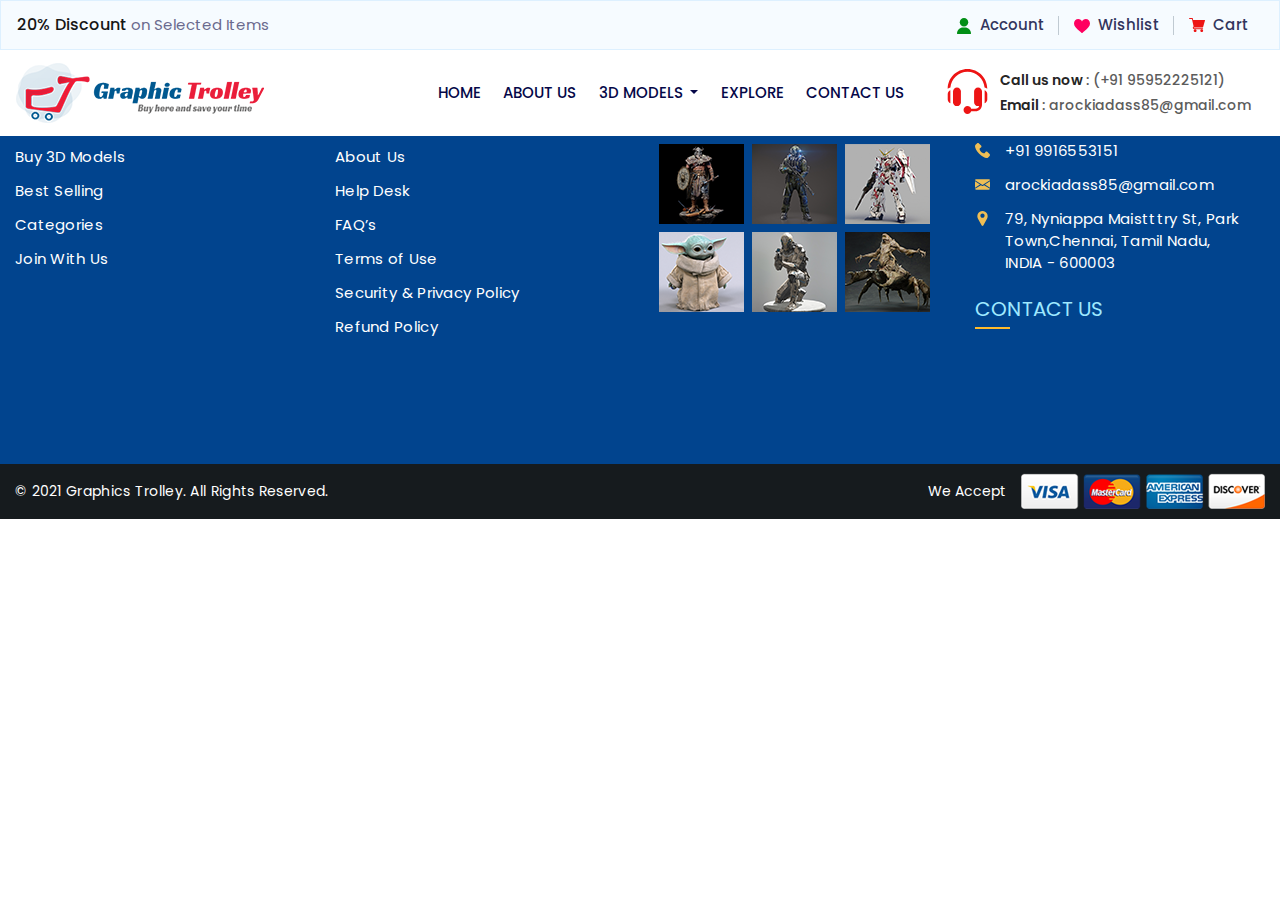
==== AboutUs.html @ aba4298b "first commit" ====
<!DOCTYPE html>
<html>

<head>
    <meta name="viewport" content="width=device-width, initial-scale=1">
    <title>Graphic Trolley</title>

    <meta name="msapplication-TileColor" content="#ffffff">
    <meta name="msapplication-TileImage" content="/ms-icon-144x144.png">
    <meta name="theme-color" content="#ffffff">
    <meta name="viewport" content="width=device-width, initial-scale=1.0">
    <link
        href="https://fonts.googleapis.com/css2?family=Poppins:ital,wght@0,100;0,200;0,300;0,400;0,500;0,600;0,700;0,800;0,900;1,100;1,200;1,300;1,400;1,500;1,600;1,700;1,800;1,900&display=swap"
        rel="stylesheet">
    <link href="https://fonts.googleapis.com/css2?family=Quicksand:wght@300;400;500;600;700&display=swap"
        rel="stylesheet">
    <link rel="stylesheet" type="text/css" href="css/bootstrap.css">
    <link rel="stylesheet" type="text/css" href="css/bootstrap-grid.css">
    <link rel="stylesheet" type="text/css" href="css/bootstrap-reboot.css">
    <link rel="stylesheet" type="text/css" href="css/all.css">
    <link rel="stylesheet" type="text/css" href="css/slick.css">
    <link rel="stylesheet" type="text/css" href="css/slick-theme.css">
    <link rel="stylesheet" type="text/css" href="css/nivo-slider.css">
    <link rel="stylesheet" type="text/css" href="css/style.css">

</head>

<body>

    <header class="MainHeader">
        <nav class="navbar navbar-expand-lg TopBar fixed-top navWrapper">
            <a class="navbar-brand" href="javascript:void(0)"><span>20% Discount</span> on Selected Items</a>
            <button class="navbar-toggler" type="button" data-toggle="collapse" data-target="#Topnavbar"
                aria-controls="Topnavbar" aria-expanded="false" aria-label="Toggle navigation">
                <span class="navbar-toggler-icon"></span>
            </button>

            <div class="collapse navbar-collapse" id="Topnavbar">
                <ul class="nav navbar-nav ml-auto">
                    <li class="nav-item active">
                        <a class="nav-link" href="Account.html"><i><img src="Images/User.svg"></i>Account</a>
                    </li>
                    <li class="nav-item">
                        <a class="nav-link" href="javascript:void(0)"><i><img src="Images/Wishlist.svg"></i>Wishlist</a>
                    </li>
                    <li class="nav-item">
                        <a class="nav-link" href="javascript:void(0)"><i><img src="Images/Cart.svg"></i>Cart</a>
                    </li>
                </ul>
            </div>
        </nav>

        <nav class="navbar navbar-expand-lg SecondaryNavbar fixed-top navWrapper">
            <a class="navbar-brand" href="Index.html"><img src="Images/GT_WebPage.png"></a>
            <button class="navbar-toggler" type="button" data-toggle="collapse" data-target="#navbarSupportedContent"
                aria-controls="navbarSupportedContent" aria-expanded="false" aria-label="Toggle navigation">
                <span class="navbar-toggler-icon"></span>
            </button>

            <div class="collapse navbar-collapse" id="navbarSupportedContent">
                <ul class="navbar-nav ml-auto Menu">
                    <li class="nav-item active">
                        <a class="nav-link" href="javascript:void(0)">Home <span class="sr-only">(current)</span></a>
                    </li>
                    <li class="nav-item">
                        <a class="nav-link" href="javascript:void(0)">About us</a>
                    </li>
                    <li class="nav-item dropdown">
                        <a class="nav-link dropdown-toggle" href="javascript:void(0)" id="navbarDropdown" role="button"
                            data-toggle="dropdown" aria-haspopup="true" aria-expanded="false">
                            3D Models
                        </a>
                        <div class="dropdown-menu" aria-labelledby="navbarDropdown">
                            <a class="dropdown-item" href="javascript:void(0)">Action</a>
                            <a class="dropdown-item" href="javascript:void(0)">Another action</a>
                            <div class="dropdown-divider"></div>
                            <a class="dropdown-item" href="javascript:void(0)">Something else here</a>
                        </div>
                    </li>
                    <li class="nav-item">
                        <a class="nav-link" href="javascript:void(0)">Explore</a>
                    </li>
                    <li class="nav-item">
                        <a class="nav-link" href="javascript:void(0)">Contact us</a>
                    </li>
                </ul>
                <div class="Information">
                    <div class="Info">
                        <a class="nav-link" href="javascript:void(0)">Call us now <span>: (+91 95952225121)</span></a>
                    </div>
                    <div class="Info">
                        <a class="nav-link" href="javascript:void(0)">Email <span>: arockiadass85@gmail.com</span></a>
                    </div>
                </div>
                <div class="ScrollCart">
                    <a href="javascript:void(0)">
                        <img src="Images/shopping-cart.svg" />
                        <span>0</span>
                    </a>
                </div>
            </div>
        </nav>
    </header>

    <footer>
        <div class="Footer_Row1">
            <div class="container">
                <div class="row">
                    <div class="col-md-3">
                        <div class="FooterMenu">
                            <h5>Store</h5>
                            <ul>
                                <li><a href="#">Buy 3D Models</a></li>
                                <li><a href="#">Best Selling</a></li>
                                <li><a href="#">Categories</a></li>
                                <li><a href="#">Join With Us</a></li>
                            </ul>
                        </div>
                    </div>
                    <div class="col-md-3">
                        <div class="FooterMenu">
                            <h5>Quick Links</h5>
                            <ul>
                                <li><a href="#">About Us</a></li>
                                <li><a href="#">Help Desk</a></li>
                                <li><a href="#">FAQ’s</a></li>
                                <li><a href="#">Terms of Use</a></li>
                                <li><a href="#">Security & Privacy Policy</a></li>
                                <li><a href="#">Refund Policy</a></li>
                            </ul>
                        </div>
                    </div>
                    <div class="col-md-3">                   
                        <div class="FooterMenu" >
                            <h5>Recent Work</h5>
                            <ul class="RecentWork">
                                <li><a href="#"><img src="Images/Img_1.png" /></a></li>
                                <li><a href="#"><img src="Images/Img_2.png" /></a></li>
                                <li><a href="#"><img src="Images/Img_3.png" /></a></li>
                            </ul>
                            <ul class="RecentWork">
                                <li><a href="#"><img src="Images/Img_4.png" /></a></li>
                                <li><a href="#"><img src="Images/Img_5.png" /></a></li>
                                <li><a href="#"><img src="Images/Img_6.png" /></a></li>
                            </ul>
                        </div>
                    </div>
                    <div class="col-md-3">
                        <div class="FooterMenu">
                            <h5>Follow Us</h5>
                            <ul class="Contact">
                                <li><a href="#">+91 9916553151</a></li>
                                <li><a href="#">arockiadass85@gmail.com</a></li>
                                <li><a href="#">79, Nyniappa Maistttry St, Park <br/> Town,Chennai, Tamil Nadu, <br/> INDIA - 600003</a></li>
                            </ul>
                        </div>
                        <div class="FooterMenu" style="margin-top: 25px;">
                            <h5>Contact Us</h5>
                            <ul class="SocialMedia">
                                <li><a href="#"><i class="fab fa-facebook"></i></a></li>
                                <li><a href="#"><i class="fab fa-twitter"></i></a></li>
                                <li><a href="#"><i class="fab fa-instagram"></i></a></li>
                                <li><a href="#"><i class="fab fa-youtube"></i></a></li>
                            </ul>
                        </div>                    
                    </div>
                </div>
            </div>
        </div> 
        <div class="Footer_Row2">
            <div class="container">
                <div class="row">
                    <div class="col-md-6">
                        <a href="#">&#169; 2021 Graphics Trolley. All Rights Reserved.</a>
                    </div>
                    <div class="col-md-6 text-right">                        
                        <a href="#" class="cards"><img src="Images/Cards.png" /></a>
                        <span>We Accept</span>
                    </div>
                </div>
            </div>
        </div>       
    </footer>

    <script type="text/javascript" src="js/jquery.min.js"></script>
    <script type="text/javascript" src="js/bootstrap.min.js"></script>
    <script type="text/javascript" src="js/bootstrap.bundle.min.js"></script>
    <!-- <script type="text/javascript" src="js/jquery.nivo.slider.js"></script> -->
    <script type="text/javascript" src="js/all.js"></script>
    <script type="text/javascript" src="js/custom.js"></script>
    <script type="text/javascript" src="js/slick.js"></script>

    <script>
        $(document).on('ready', function () {
            $(".multiple-items").slick({
                dots: false,
                arrows: true,
                infinite: true,
                centerMode: true,
                slidesToShow: 6,
                variableWidth: false,
                slidesToScroll: 0,
                // autoplay: true,
                // autoplaySpeed: 2000,
                responsive: [
                    {
                        breakpoint: 1024,
                        settings: {
                            slidesToShow: 3,
                            slidesToScroll: 3,
                            infinite: true,
                            dots: true
                        }
                    },
                    {
                        breakpoint: 600,
                        settings: {
                            slidesToShow: 2,
                            slidesToScroll: 2
                        }
                    },
                    {
                        breakpoint: 480,
                        settings: {
                            slidesToShow: 1,
                            slidesToScroll: 1
                        }
                    }
                ]
            });

            $(".Product_Items").slick({
                dots: false,
                arrows: true,
                infinite: true,
                centerMode: true,
                slidesToShow: 4,
                variableWidth: false,
                slidesToScroll: 0,
                autoplay: true,
                autoplaySpeed: 2000,
                responsive: [
                    {
                        breakpoint: 1024,
                        settings: {
                            slidesToShow: 3,
                            slidesToScroll: 3,
                            infinite: true,
                            dots: true
                        }
                    },
                    {
                        breakpoint: 600,
                        settings: {
                            slidesToShow: 2,
                            slidesToScroll: 2
                        }
                    },
                    {
                        breakpoint: 480,
                        settings: {
                            slidesToShow: 1,
                            slidesToScroll: 1
                        }
                    }
                ]
            });

        });
    </script>
</body>

</html>
---- css/nivo-slider.css ----
.nivoSlider{position:relative;width:100%;height:auto;overflow:hidden;}
.nivoSlider img{position:absolute;top:0px;left:0px;max-width:none;}
.nivo-main-image{display:block !important;position:relative !important;width:100% !important;}
.nivoSlider a.nivo-imageLink{position:absolute;top:0px;left:0px;width:100%;height:100%;border:0;padding:0;margin:0;z-index:6;display:none;background:white;filter:alpha(opacity=0);opacity:0;}
.nivo-slice{display:block;position:absolute;z-index:5;height:100%;top:0;}
.nivo-box{display:block;position:absolute;z-index:5;overflow:hidden;}
.nivo-box img{display:block;}
.nivo-caption{position:absolute;top:0;left:0px;bottom:0px;color:#fff;width:100%;z-index:8;padding:0px 0px;overflow:hidden;display:none;-moz-opacity:0.8;filter:alpha(opacity=8);-webkit-box-sizing:border-box;-moz-box-sizing:border-box;box-sizing:border-box;}
.nivo-caption p{padding:5px;margin:0;}
.nivo-caption a{display:inline !important;}
.nivo-html-caption{display:none;}
.nivo-directionNav a{position:absolute;top:48%;z-index:9;cursor:pointer;}
.nivo-prevNav{left:0px;}
.nivo-nextNav{right:0px;}
.nivo-controlNav{}
.nivo-controlNav a{cursor:pointer;}
.nivo-controlNav a.active{font-weight:bold;}
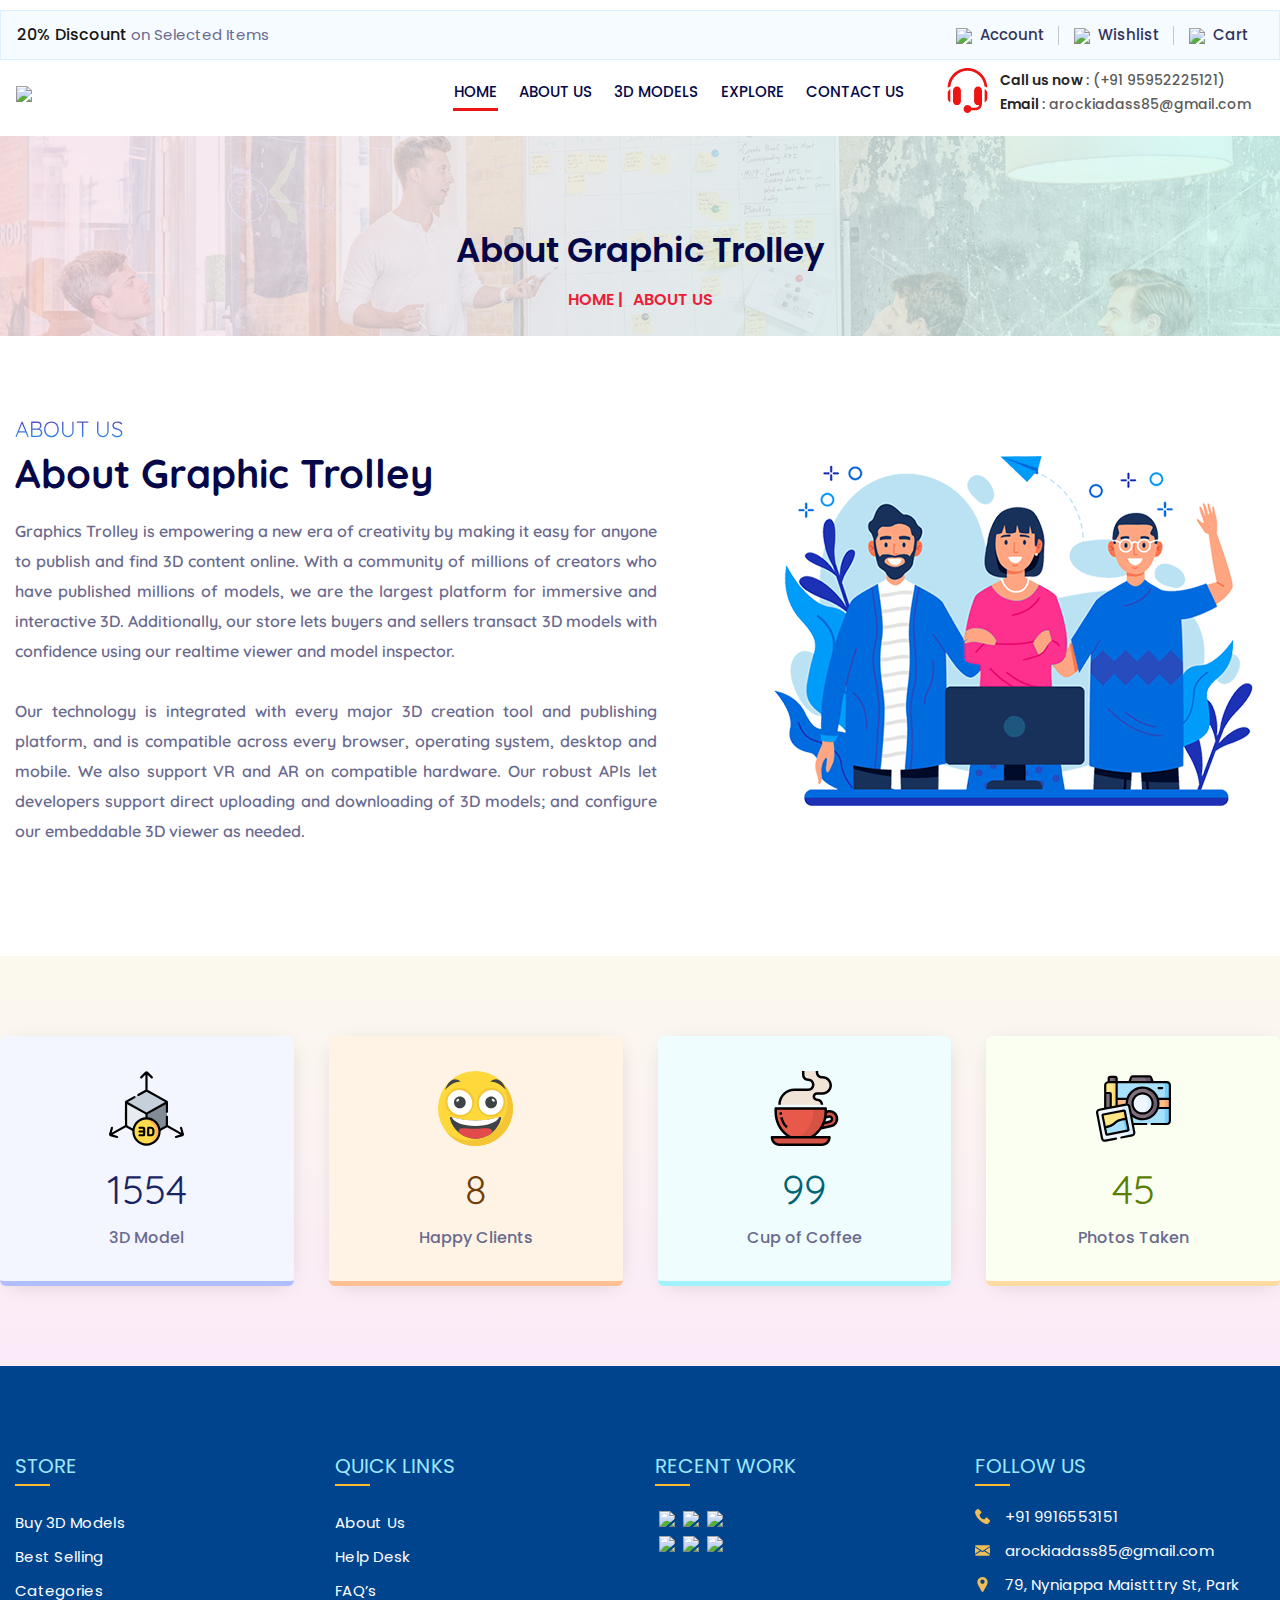
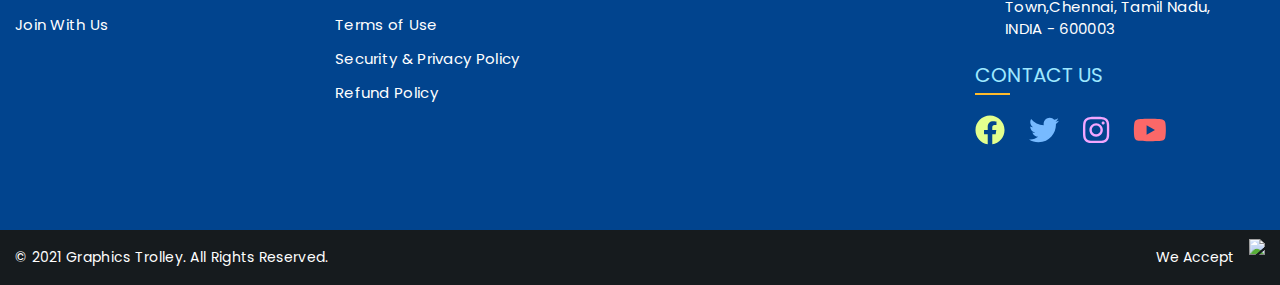
==== commit 225301e2: "Mega Menu Added" ====
--- a/AboutUs.html
+++ b/AboutUs.html
@@ -65,18 +65,47 @@
                     <li class="nav-item">
                         <a class="nav-link" href="javascript:void(0)">About us</a>
                     </li>
-                    <li class="nav-item dropdown">
-                        <a class="nav-link dropdown-toggle" href="javascript:void(0)" id="navbarDropdown" role="button"
-                            data-toggle="dropdown" aria-haspopup="true" aria-expanded="false">
-                            3D Models
-                        </a>
-                        <div class="dropdown-menu" aria-labelledby="navbarDropdown">
-                            <a class="dropdown-item" href="javascript:void(0)">Action</a>
-                            <a class="dropdown-item" href="javascript:void(0)">Another action</a>
-                            <div class="dropdown-divider"></div>
-                            <a class="dropdown-item" href="javascript:void(0)">Something else here</a>
-                        </div>
-                    </li>
+
+                    <li class="nav-item dropdown mega-dropdown">
+                        <a href="#" class="dropdown-toggle" data-toggle="dropdown">3D Models</a>
+                        <div class="dropdown-menu mega-dropdown-menu">
+                            <ul class="dropdown-menu-flex">
+                                <li>
+                                    <ul>
+                                        <li><a href="#"><i class="fas fa-print"></i>3D Print Models</a></li>
+                                        <li><a href="#"><i class="fas fa-cubes"></i>Freelance 3D Projects</a></li>
+                                        <li><a href="#"><i class="fas fa-cube"></i>Free 3D Models</a></li>
+                                        <li><a href="#"><i class="fas fa-percent"></i>Discounts</a></li>
+                                    </ul>
+                                </li>
+                                <li>
+                                    <ul>
+                                        <li><a href="#"><i class="fas fa-plane"></i> Aircarft</a></li>
+                                        <li><a href="#"><i class="fas fa-cat"></i> Animals</a></li>
+                                        <li><a href="#"><i class="fas fa-hotel"></i> Architectural</a></li>
+                                        <li><a href="#"><i class="fas fa-house-damage"></i> Exterior</a></li>
+                                        <li><a href="#"><i class="fas fa-stopwatch"></i> Interior</a></li>
+                                    </ul>
+                                </li>
+                                <li>
+                                    <ul>
+                                        <li><a href="#"><i class="fas fa-car"></i> Car</a></li>
+                                        <li><a href="#"><i class="fas fa-female"></i> Character</a></li>
+                                        <li><a href="#"><i class="fas fa-couch"></i> Furniture</a></li>
+                                        <li><a href="#"><i class="fas fa-bath"></i> Household</a></li>
+                                        <li><a href="#"><i class="fas fa-industry"></i> Industrial</a></li>
+                                    </ul>
+                                </li>
+                                <li>
+                                    <ul>
+                                        <li><a href="#"><i class="fas fa-leaf"></i> Plant</a></li>
+                                        <li><a href="#"><i class="fas fa-bicycle"></i> Vehicle</a></li>
+                                    </ul>
+                                </li>
+                            </ul>
+                        </div>
+                    </li>
+
                     <li class="nav-item">
                         <a class="nav-link" href="javascript:void(0)">Explore</a>
                     </li>
@@ -100,7 +129,90 @@
                 </div>
             </div>
         </nav>
+
     </header>
+
+    <main>
+        <section>
+            <div id="slider-panel-inner" class="fixed_margin slider-panel-inner">
+                <div class="slider-wrapper theme-default">
+                    <div id="slider2" class="nivoSlider">
+                        <img class="nivo-main-image" src="images/AboutBanner.jpg" style="display: inline;">
+                        <div class="nivo-caption" style="display: block;">
+                            <h5>About Graphic Trolley</h5>
+                            <ul class="breadcrumb">
+                                <li><a href="#">Home |</a></li>
+                                <li><a href="#">About us</a></li>
+                            </ul>
+                        </div>
+                    </div>
+                </div>
+            </div>
+        </section>
+        <section style="padding:80px 0" class="AboutUs">
+            <div class="container">
+                <div class="row">
+                    <div class="col-md-7">
+                        <h6>ABOUT US</h6>
+                        <h2>About Graphic Trolley</h2>
+                        <p>Graphics Trolley is empowering a new era of creativity by making it easy for anyone to
+                            publish
+                            and
+                            find 3D content online. With a community of millions of creators who have published millions
+                            of
+                            models, we are the largest platform for immersive and interactive 3D. Additionally, our
+                            store
+                            lets
+                            buyers and sellers transact 3D models with confidence using our realtime viewer and model
+                            inspector.
+                        </p>
+                        <p>Our technology is integrated with every major 3D creation tool and publishing platform, and
+                            is
+                            compatible across every browser, operating system, desktop and mobile. We also support VR
+                            and AR
+                            on
+                            compatible hardware. Our robust APIs let developers support direct uploading and downloading
+                            of
+                            3D
+                            models; and configure our embeddable 3D viewer as needed.</p>
+                    </div>
+                    <div class="col-md-5">
+                        <div class="AboutImg">
+                            <img src="images/AboutUs.png" />
+                        </div>
+                    </div>
+                </div>
+            </div>
+        </section>
+        <section style="padding:80px 0" class="Count">
+            <div class="container">
+                <div class="row">
+                    <div class="ProjectFacts">
+                        <div class="ProjectCount animated BG_1" data-number="12000">
+                            <i><img src="images/3d-Model.svg" /></i>
+                            <h2 id="number1">12000</h2>
+                            <p>3D Model</p>
+                        </div>
+                        <div class="ProjectCount animated BG_2" data-number="55">
+                            <i><img src="images/Happy_Client.svg" /></i>
+                            <h2 id="number2">55</h2>
+                            <p>Happy Clients</p>
+                        </div>
+                        <div class="ProjectCount animated BG_3" data-number="359">
+                            <i><img src="images/Coffee-Cup.svg" /></i>
+                            <h2 id="number3">359</h2>
+                            <p>Cup of Coffee</p>
+                        </div>
+                        <div class="ProjectCount animated BG_4" data-number="246">
+                            <i><img src="images/Photo_Taken.svg" /></i>
+                            <h2 id="number4">246</h2>
+                            <p>Photos Taken</p>
+                        </div>
+                    </div>
+                </div>
+            </div>
+        </section>
+    </main>
 
     <footer>
         <div class="Footer_Row1">
@@ -130,8 +242,8 @@
                             </ul>
                         </div>
                     </div>
-                    <div class="col-md-3">                   
-                        <div class="FooterMenu" >
+                    <div class="col-md-3">
+                        <div class="FooterMenu">
                             <h5>Recent Work</h5>
                             <ul class="RecentWork">
                                 <li><a href="#"><img src="Images/Img_1.png" /></a></li>
@@ -151,7 +263,8 @@
                             <ul class="Contact">
                                 <li><a href="#">+91 9916553151</a></li>
                                 <li><a href="#">arockiadass85@gmail.com</a></li>
-                                <li><a href="#">79, Nyniappa Maistttry St, Park <br/> Town,Chennai, Tamil Nadu, <br/> INDIA - 600003</a></li>
+                                <li><a href="#">79, Nyniappa Maistttry St, Park <br /> Town,Chennai, Tamil Nadu, <br />
+                                        INDIA - 600003</a></li>
                             </ul>
                         </div>
                         <div class="FooterMenu" style="margin-top: 25px;">
@@ -162,111 +275,81 @@
                                 <li><a href="#"><i class="fab fa-instagram"></i></a></li>
                                 <li><a href="#"><i class="fab fa-youtube"></i></a></li>
                             </ul>
-                        </div>                    
-                    </div>
-                </div>
-            </div>
-        </div> 
+                        </div>
+                    </div>
+                </div>
+            </div>
+        </div>
         <div class="Footer_Row2">
             <div class="container">
                 <div class="row">
                     <div class="col-md-6">
                         <a href="#">&#169; 2021 Graphics Trolley. All Rights Reserved.</a>
                     </div>
-                    <div class="col-md-6 text-right">                        
+                    <div class="col-md-6 text-right">
                         <a href="#" class="cards"><img src="Images/Cards.png" /></a>
                         <span>We Accept</span>
                     </div>
                 </div>
             </div>
-        </div>       
+        </div>
     </footer>
 
     <script type="text/javascript" src="js/jquery.min.js"></script>
     <script type="text/javascript" src="js/bootstrap.min.js"></script>
     <script type="text/javascript" src="js/bootstrap.bundle.min.js"></script>
-    <!-- <script type="text/javascript" src="js/jquery.nivo.slider.js"></script> -->
     <script type="text/javascript" src="js/all.js"></script>
+    <script type="text/javascript" src="js/slick.js"></script>
     <script type="text/javascript" src="js/custom.js"></script>
-    <script type="text/javascript" src="js/slick.js"></script>
 
     <script>
         $(document).on('ready', function () {
-            $(".multiple-items").slick({
-                dots: false,
-                arrows: true,
-                infinite: true,
-                centerMode: true,
-                slidesToShow: 6,
-                variableWidth: false,
-                slidesToScroll: 0,
-                // autoplay: true,
-                // autoplaySpeed: 2000,
-                responsive: [
-                    {
-                        breakpoint: 1024,
-                        settings: {
-                            slidesToShow: 3,
-                            slidesToScroll: 3,
-                            infinite: true,
-                            dots: true
-                        }
+
+            $.fn.jQuerySimpleCounter = function (options) {
+                var settings = $.extend({
+                    start: 0,
+                    end: 100,
+                    easing: 'swing',
+                    duration: 400,
+                    complete: ''
+                }, options);
+
+                var thisElement = $(this);
+
+                $({ count: settings.start }).animate({ count: settings.end }, {
+                    duration: settings.duration,
+                    easing: settings.easing,
+                    step: function () {
+                        var mathCount = Math.ceil(this.count);
+                        thisElement.text(mathCount);
                     },
-                    {
-                        breakpoint: 600,
-                        settings: {
-                            slidesToShow: 2,
-                            slidesToScroll: 2
-                        }
-                    },
-                    {
-                        breakpoint: 480,
-                        settings: {
-                            slidesToShow: 1,
-                            slidesToScroll: 1
-                        }
-                    }
-                ]
-            });
-
-            $(".Product_Items").slick({
-                dots: false,
-                arrows: true,
-                infinite: true,
-                centerMode: true,
-                slidesToShow: 4,
-                variableWidth: false,
-                slidesToScroll: 0,
-                autoplay: true,
-                autoplaySpeed: 2000,
-                responsive: [
-                    {
-                        breakpoint: 1024,
-                        settings: {
-                            slidesToShow: 3,
-                            slidesToScroll: 3,
-                            infinite: true,
-                            dots: true
-                        }
-                    },
-                    {
-                        breakpoint: 600,
-                        settings: {
-                            slidesToShow: 2,
-                            slidesToScroll: 2
-                        }
-                    },
-                    {
-                        breakpoint: 480,
-                        settings: {
-                            slidesToShow: 1,
-                            slidesToScroll: 1
-                        }
-                    }
-                ]
-            });
+                    complete: settings.complete
+                });
+            };
+
+            $('#number1').jQuerySimpleCounter({ end: 12000, duration: 3000 });
+            $('#number2').jQuerySimpleCounter({ end: 55, duration: 3000 });
+            $('#number3').jQuerySimpleCounter({ end: 359, duration: 2000 });
+            $('#number4').jQuerySimpleCounter({ end: 246, duration: 2500 });
 
         });
+
+
+        /* Latest compiled and minified JavaScript included as External Resource */
+        // $(document).ready(function () {
+        //     $(".dropdown").hover(
+        //         function () {
+        //             $('.dropdown-menu', this).not('.in .dropdown-menu').stop(true, true).slideDown("400");
+        //             $(this).toggleClass('open');
+        //         },
+        //         function () {
+        //             $('.dropdown-menu', this).not('.in .dropdown-menu').stop(true, true).slideUp("400");
+        //             $(this).toggleClass('open');
+        //         }
+        //     );
+        // });
+
+
     </script>
 </body>
 
--- a/css/style.css
+++ b/css/style.css
@@ -2,16 +2,15 @@
 /*FONT COLOR*/
 /*FONT COLOR*/
 body {
-  font-family: "Poppins", "Quicksand", sans-serif;
+  font-family: 'Poppins', 'Quicksand', sans-serif;
   font-size: 14px;
   font-weight: 500;
-  color: #6a6a8e;
-}
+  color: #6a6a8e; }
 
 .btn-main {
   font-size: 16px;
   font-weight: 500;
-  font-family: Poppins, sans-serif;
+  font-family: Poppins,sans-serif;
   padding: 0 35px;
   line-height: 50px;
   text-align: center;
@@ -25,230 +24,219 @@
   position: relative;
   -webkit-box-shadow: 0 10px 15px 0 rgba(233, 30, 99, 0.15);
   box-shadow: 0 10px 15px 0 rgba(233, 30, 99, 0.15);
-  overflow: hidden;
-}
-.btn-main::after {
-  content: "";
-  position: absolute;
-  background: rgba(255, 255, 255, 0.2);
-  display: block;
-  position: absolute;
-  top: -10%;
-  right: -130px;
-  width: 200px;
-  height: 200px;
-  border-radius: 50%;
-  -webkit-transition: 1.2s cubic-bezier(0.17, 0.85, 0.438, 0.99);
-  -o-transition: 1.2s cubic-bezier(0.17, 0.85, 0.438, 0.99);
-  transition: 1.2s cubic-bezier(0.17, 0.85, 0.438, 0.99);
-}
-.btn-main:hover::after {
-  top: -10%;
-  right: -80px;
-}
-.btn-main svg {
-  margin-left: 5px;
-}
+  overflow: hidden; }
+  .btn-main::after {
+    content: '';
+    position: absolute;
+    background: rgba(255, 255, 255, 0.2);
+    display: block;
+    position: absolute;
+    top: -10%;
+    right: -130px;
+    width: 200px;
+    height: 200px;
+    border-radius: 50%;
+    -webkit-transition: 1.2s cubic-bezier(0.17, 0.85, 0.438, 0.99);
+    -o-transition: 1.2s cubic-bezier(0.17, 0.85, 0.438, 0.99);
+    transition: 1.2s cubic-bezier(0.17, 0.85, 0.438, 0.99); }
+  .btn-main:hover::after {
+    top: -10%;
+    right: -80px; }
+  .btn-main svg {
+    margin-left: 5px; }
 
 .bg-btn {
   background: #ffbd84;
-  background: -moz-linear-gradient(left, #ffbd84 0, #ff1f8e 100%);
-  background: -webkit-linear-gradient(left, #ffbd84 0, #ff1f8e 100%);
   background: linear-gradient(to right, #ffbd84 0, #ff1f8e 100%);
   -webkit-box-shadow: 0 10px 15px 0 rgba(175, 0, 87, 0.2);
-  box-shadow: 0 10px 15px 0 rgba(175, 0, 87, 0.2);
-}
+  box-shadow: 0 10px 15px 0 rgba(175, 0, 87, 0.2); }
 
 .bg-btn3 {
   background: #673ab7;
-  background: -moz-linear-gradient(left, #673ab7 0, #2196f3 100%);
-  background: -webkit-linear-gradient(left, #673ab7 0, #2196f3 100%);
   background: linear-gradient(to right, #673ab7 0, #2196f3 100%);
   -webkit-box-shadow: 0 10px 15px 0 rgba(56, 0, 189, 0.2);
-  box-shadow: 0 10px 15px 0 rgba(56, 0, 189, 0.2);
-}
+  box-shadow: 0 10px 15px 0 rgba(56, 0, 189, 0.2); }
 
 .v-center {
   align-self: center;
-  align-items: center;
-}
+  align-items: center; }
 
 .cd1 {
-  background: #70e4e8;
-}
+  background: #70e4e8; }
 
 .cd2 {
-  background: #f5eb92;
-}
+  background: #f5eb92; }
 
 .cd3 {
-  background: #a3ffe2;
-}
+  background: #a3ffe2; }
 
 .cd4 {
-  background: #ffbc7a;
-}
+  background: #ffbc7a; }
 
 .cd5 {
-  background: #e3ff8e;
-}
+  background: #e3ff8e; }
 
 .cd6 {
-  background: #ffa0c6;
-}
+  background: #ffa0c6; }
 
 .cd7 {
-  background: #f3a6ff;
-}
+  background: #f3a6ff; }
 
 .cd8 {
-  background: #97ffaf;
-}
+  background: #97ffaf; }
 
 .cd9 {
-  background: #6cfffa;
-}
+  background: #6cfffa; }
 
 .cd10 {
-  background: #77baff;
-}
+  background: #77baff; }
 
 .cd11 {
-  background: #ffefd4;
-}
+  background: #ffefd4; }
 
 .cd12 {
-  background: #7affdb;
-}
+  background: #7affdb; }
 
 .TopBar {
   background-color: #f6fbff;
   height: 50px;
-  border: 1px solid #ddf0ff;
-}
-.TopBar .navbar-brand {
-  font-size: 15px;
-  color: #6a6a8e;
-  font-weight: 400;
-}
-.TopBar .navbar-brand span {
-  font-size: 16px;
-  color: #161616;
-  font-weight: 500;
-}
-.TopBar ul li:last-child a::after {
-  display: none;
-}
-.TopBar ul li a {
-  color: #32355d;
-  font-weight: 500;
-  font-size: 15px;
-  position: relative;
-  padding: 0.5rem 0.9rem !important;
-}
-.TopBar ul li a::after {
-  content: "";
-  position: absolute;
-  height: 50%;
-  width: 1px;
-  right: 0;
-  background-color: #c0cad2;
-  top: 10px;
-}
-.TopBar ul li a i img {
-  width: 16px;
-  margin-right: 8px;
-}
+  border: 1px solid #ddf0ff; }
+  .TopBar .navbar-brand {
+    font-size: 15px;
+    color: #6a6a8e;
+    font-weight: 400; }
+    .TopBar .navbar-brand span {
+      font-size: 16px;
+      color: #161616;
+      font-weight: 500; }
+  .TopBar ul li:last-child a::after {
+    display: none; }
+  .TopBar ul li a {
+    color: #32355d;
+    font-weight: 500;
+    font-size: 15px;
+    position: relative;
+    padding: 0.5rem 0.9rem !important; }
+    .TopBar ul li a::after {
+      content: '';
+      position: absolute;
+      height: 50%;
+      width: 1px;
+      right: 0;
+      background-color: #c0cad2;
+      top: 10px; }
+    .TopBar ul li a i img {
+      width: 16px;
+      margin-right: 8px; }
 
 .SecondaryNavbar {
   margin-top: 50px;
-  background-color: #fff;
-}
-.SecondaryNavbar .Menu {
-  padding-right: 30px;
-}
-.SecondaryNavbar .Menu li a {
-  color: #050748;
-  font-size: 15px;
-  font-weight: 500;
-  text-transform: uppercase;
-  padding: 0.5rem 0.7rem !important;
-}
-.SecondaryNavbar .Information {
-  padding-left: 50px;
-  background-image: url(../Images/headphones.svg);
-  background-size: 45px;
-  background-repeat: no-repeat;
-}
-.SecondaryNavbar .Information .Info a {
-  font-size: 14px;
-  font-weight: 600;
-  color: #252525;
-  padding: 0.1rem 0.8rem 0.1rem 0.3rem;
-}
-.SecondaryNavbar .Information .Info a span {
-  font-size: 14px;
-  font-weight: 500;
-  color: #5c5c5c;
-}
-.SecondaryNavbar .ScrollCart {
-  display: none;
-}
+  background-color: #fff; }
+  .SecondaryNavbar .Menu {
+    padding-right: 30px;
+    align-items: center; }
+    .SecondaryNavbar .Menu li.nav-item > a::before {
+      content: '';
+      position: absolute;
+      border-bottom: 3px solid #ed1414;
+      top: 0px;
+      left: 50%;
+      right: 50%;
+      bottom: 0;
+      width: 0;
+      -webkit-transition-property: all;
+      transition-property: all;
+      -webkit-transition-duration: 0.3s;
+      transition-duration: 0.3s;
+      -webkit-transition-timing-function: ease-out;
+      transition-timing-function: ease-out; }
+    .SecondaryNavbar .Menu li.nav-item > a:hover::before {
+      top: 0px;
+      left: 0px;
+      right: 0px;
+      width: 75%;
+      margin: auto; }
+    .SecondaryNavbar .Menu li.nav-item.active::before {
+      content: '';
+      position: absolute;
+      border-bottom: 3px solid #ed1414;
+      top: 0px;
+      left: 10px;
+      right: 10px;
+      bottom: 0px; }
+    .SecondaryNavbar .Menu li {
+      position: relative; }
+      .SecondaryNavbar .Menu li a {
+        color: #050748;
+        font-size: 15px;
+        font-weight: 500;
+        text-transform: uppercase;
+        padding: 0.5rem 0.7rem !important;
+        transition-duration: 0.3s;
+        text-decoration: none;
+        position: relative; }
+        .SecondaryNavbar .Menu li a::after {
+          display: none; }
+  .SecondaryNavbar .Information {
+    padding-left: 50px;
+    background-image: url(../images/headphones.svg);
+    background-size: 45px;
+    background-repeat: no-repeat; }
+    .SecondaryNavbar .Information .Info a {
+      font-size: 14px;
+      font-weight: 600;
+      color: #252525;
+      padding: 0.1rem 0.8rem 0.1rem 0.3rem; }
+      .SecondaryNavbar .Information .Info a span {
+        font-size: 14px;
+        font-weight: 500;
+        color: #5c5c5c; }
+  .SecondaryNavbar .ScrollCart {
+    display: none; }
 
 .MainHeader.stickyHeader .TopBar {
-  display: none;
-}
+  display: none; }
 .MainHeader.stickyHeader .SecondaryNavbar {
-  margin-top: 0;
-}
-.MainHeader.stickyHeader .SecondaryNavbar .Menu {
-  padding-right: 10px;
-}
-.MainHeader.stickyHeader .SecondaryNavbar .navbar-brand img {
-  height: 50px;
-}
+  margin-top: 0; }
+  .MainHeader.stickyHeader .SecondaryNavbar .Menu {
+    padding-right: 10px; }
+  .MainHeader.stickyHeader .SecondaryNavbar .navbar-brand img {
+    height: 50px; }
 .MainHeader.stickyHeader .ScrollCart {
   display: block;
-  margin-right: 10px;
-}
-.MainHeader.stickyHeader .ScrollCart a {
-  display: inline-block;
-  position: relative;
-}
-.MainHeader.stickyHeader .ScrollCart a img {
-  height: 42px;
-}
-.MainHeader.stickyHeader .ScrollCart a span {
-  width: 23px;
-  height: 23px;
-  border-radius: 50px;
-  background-color: #005890;
-  display: inline-block;
-  text-align: center;
-  font-size: 12px;
-  font-weight: 500;
-  padding: 2px 0;
-  position: absolute;
-  right: -14px;
-  top: -9px;
-  color: #fff;
-}
+  margin-right: 10px; }
+  .MainHeader.stickyHeader .ScrollCart a {
+    display: inline-block;
+    position: relative; }
+    .MainHeader.stickyHeader .ScrollCart a img {
+      height: 42px; }
+    .MainHeader.stickyHeader .ScrollCart a span {
+      width: 23px;
+      height: 23px;
+      border-radius: 50px;
+      background-color: #005890;
+      display: inline-block;
+      text-align: center;
+      font-size: 12px;
+      font-weight: 500;
+      padding: 2px 0;
+      position: absolute;
+      right: -14px;
+      top: -9px;
+      color: #fff; }
 .MainHeader.stickyHeader .Information {
-  display: none;
-}
+  display: none; }
 
 main {
-  margin-top: 136px;
-}
+  margin-top: 136px; }
 
 #bannersection {
   position: relative;
   display: table;
   width: 100%;
-  background-image: url(../Images/Banner.jpg);
+  background-image: url(../images/Banner.jpg);
   height: calc(100vh - 136px);
-  background-size: cover;
-}
+  background-size: cover; }
 
 .bannercontent {
   display: table-cell;
@@ -258,8 +246,7 @@
   font-size: 18px;
   font-weight: normal;
   padding: 0 5%;
-  position: relative;
-}
+  position: relative; }
 
 .animateArrow {
   font-size: 20px;
@@ -272,365 +259,302 @@
   height: 25px;
   opacity: 1;
   -webkit-animation: example 1.2s infinite;
-  animation: example 1.2s infinite;
-}
+  animation: example 1.2s infinite; }
 
 @-webkit-keyframes example {
   from {
     bottom: 80px;
-    opacity: 0;
-  }
+    opacity: 0; }
   to {
     bottom: 20px;
-    opacity: 1;
-  }
-}
+    opacity: 1; } }
 @keyframes example {
   from {
     bottom: 80px;
-    opacity: 0;
-  }
+    opacity: 0; }
   to {
     bottom: 20px;
-    opacity: 1;
-  }
-}
+    opacity: 1; } }
 .caption-title {
-  text-align: left;
-}
-.caption-title h5 {
-  font-size: 45px;
-  color: #fff;
-  text-transform: uppercase;
-  font-weight: 500;
-  margin: 0;
-  line-height: 46px;
-  display: inline-block;
-  border-top: 2px solid #fff;
-  border-bottom: 2px solid #fff;
-  padding: 10px;
-  position: relative;
-}
-.caption-title p {
-  font-size: 15px;
-  color: #fff;
-  letter-spacing: 0.5px;
-  display: inline-block;
-  width: 100%;
-  margin: 0;
-  line-height: 22px;
-  padding: 25px 0;
-  position: relative;
-}
+  text-align: left; }
+  .caption-title h5 {
+    font-size: 45px;
+    color: #fff;
+    text-transform: uppercase;
+    font-weight: 500;
+    margin: 0;
+    line-height: 46px;
+    display: inline-block;
+    border-top: 2px solid #fff;
+    border-bottom: 2px solid #fff;
+    padding: 10px;
+    position: relative; }
+  .caption-title p {
+    font-size: 15px;
+    color: #fff;
+    letter-spacing: 0.5px;
+    display: inline-block;
+    width: 100%;
+    margin: 0;
+    line-height: 22px;
+    padding: 25px 0;
+    position: relative; }
 
 .SelectCategory {
   width: 675px;
   float: left;
   margin-top: 35px;
-  position: relative;
-}
-.SelectCategory .Search {
-  width: calc(100% - 180px);
-  float: left;
-  position: relative;
-}
-.SelectCategory .Search::before {
-  content: "";
-  position: absolute;
-  width: 100.65%;
-  background-color: rgba(255, 255, 255, 0.3);
-  top: -6px;
-  left: -6px;
-  height: 62px;
-  border-radius: 8px 0 0 8px;
-}
-.SelectCategory .Search input {
-  border-radius: 6px 0 0 6px;
-  background-image: url(../images/SearchRed.png);
-  background-repeat: no-repeat;
-  background-position: 98.5% 50%;
-  height: 50px;
-  border: none;
-  position: relative;
-  font-size: 14px;
-  color: #808080;
-  font-weight: 500;
-}
-.SelectCategory .CategoryAdd {
-  width: 180px;
-  background-color: #fff;
-  height: 50px;
-  border-radius: 0 8px 8px 0;
-  z-index: 9;
-  float: left;
-  position: relative;
-}
-.SelectCategory .CategoryAdd::before {
-  content: "";
-  position: absolute;
-  width: 104%;
-  background-color: rgba(255, 255, 255, 0.3);
-  top: -6px;
-  left: -3px;
-  height: 62px;
-  border-radius: 0 8px 8px 0;
-  z-index: -1;
-}
-.SelectCategory .CategoryAdd::after {
-  content: "";
-  position: absolute;
-  background-color: #b8c4cc;
-  width: 1px;
-  height: 30px;
-  left: 0;
-  top: 10px;
-}
-.SelectCategory .CategoryAdd select {
-  font-size: 14px;
-  font-weight: 500;
-  color: #808080;
-  float: left;
-  padding: 8px 5px;
-  border: none;
-  height: 50px;
-  outline: none;
-  width: 100%;
-  border-radius: 0 6px 6px 0;
-  appearance: none;
-  background-image: url(../Images/ArrowDown.png);
-  background-repeat: no-repeat;
-  background-position: right 10px center;
-}
-.SelectCategory .CategoryAdd select option {
-  font-size: 13px;
-  font-weight: 500;
-  color: #404040;
-  padding: 5px;
-}
+  position: relative; }
+  .SelectCategory .Search {
+    width: calc(100% - 180px);
+    float: left;
+    position: relative; }
+    .SelectCategory .Search::before {
+      content: "";
+      position: absolute;
+      width: 100.65%;
+      background-color: white;
+      top: -6px;
+      left: -6px;
+      height: 62px;
+      border-radius: 8px 0 0 8px; }
+    .SelectCategory .Search input {
+      border-radius: 6px 0 0 6px;
+      background-image: url(../images/SearchRed.png);
+      background-repeat: no-repeat;
+      background-position: 98.5% 50%;
+      height: 50px;
+      border: none;
+      position: relative;
+      font-size: 14px;
+      color: #808080;
+      font-weight: 500; }
+  .SelectCategory .CategoryAdd {
+    width: 180px;
+    background-color: #fff;
+    height: 50px;
+    border-radius: 0 8px 8px 0;
+    z-index: 9;
+    float: left;
+    position: relative; }
+    .SelectCategory .CategoryAdd::before {
+      content: "";
+      position: absolute;
+      width: 104%;
+      background-color: white;
+      top: -6px;
+      left: -3px;
+      height: 62px;
+      border-radius: 0 8px 8px 0;
+      z-index: -1; }
+    .SelectCategory .CategoryAdd::after {
+      content: "";
+      position: absolute;
+      background-color: #b8c4cc;
+      width: 1px;
+      height: 30px;
+      left: 0;
+      top: 10px; }
+    .SelectCategory .CategoryAdd select {
+      font-size: 14px;
+      font-weight: 500;
+      color: #808080;
+      float: left;
+      padding: 8px 5px;
+      border: none;
+      height: 50px;
+      outline: none;
+      width: 100%;
+      border-radius: 0 6px 6px 0;
+      appearance: none;
+      background-image: url(../images/ArrowDown.png);
+      background-repeat: no-repeat;
+      background-position: right 10px center; }
+    .SelectCategory .CategoryAdd select option {
+      font-size: 13px;
+      font-weight: 500;
+      color: #404040;
+      padding: 5px; }
 
 .multiple-items {
-  width: 100%;
-}
-.multiple-items .slick-list {
-  padding: 0 !important;
-}
-.multiple-items .slick-prev, .multiple-items .slick-next {
-  display: none !important;
-}
-.multiple-items .slick-slide:last-child .CustomSlide {
-  border-right: none;
-}
-.multiple-items .slick-slide .CustomSlide {
-  display: table !important;
-  width: 100%;
-  height: 160px;
-  border-right: 1px solid #d8d8d8;
-  position: relative;
-}
-.multiple-items .slick-slide .CustomSlide:hover .ProductCatDes {
-  bottom: 0;
-}
-.multiple-items .slick-slide .CustomSlide .ProductCat {
-  display: table-cell;
-  vertical-align: middle;
-  text-align: center;
-  position: relative;
-}
-.multiple-items .slick-slide .CustomSlide .ProductCat span {
-  color: #2f2f2f;
-  font-size: 16px;
-  font-weight: 500;
-  padding: 12px 0 0;
-  display: inline-block;
-  line-height: 14px;
-}
-.multiple-items .slick-slide .CustomSlide .ProductCat img {
-  height: 60px;
-  margin: auto;
-}
-.multiple-items .slick-slide .CustomSlide .ProductCat label {
-  position: absolute;
-  top: 8px;
-  right: 8px;
-  color: #d71e39;
-  font-size: 13px;
-  font-weight: 500;
-}
-.multiple-items .slick-slide .CustomSlide .ProductCatDes {
-  height: 160px;
-  display: table !important;
-  width: 100%;
-  position: absolute;
-  left: 0;
-  bottom: -160px;
-  background-image: linear-gradient(to top, #ffffff, #fdfdfd, #fbfbfb, #f9f9f9, #f7f7f7);
-  -webkit-transition: all 0.25s linear;
-  -moz-transition: all 0.25s linear;
-  -o-transition: all 0.25s linear;
-  transition: all 0.25s linear;
-}
-.multiple-items .slick-slide .CustomSlide .ProductCatDes .VerticalMiddle {
-  display: table-cell;
-  vertical-align: middle;
-  text-align: center;
-}
-.multiple-items .slick-slide .CustomSlide .ProductCatDes .VerticalMiddle a {
-  text-decoration: none;
-}
-.multiple-items .slick-slide .CustomSlide .ProductCatDes .VerticalMiddle a span {
-  color: #2f2f2f;
-  font-size: 16px;
-  font-weight: 500;
-  padding: 0 0 12px;
-  display: inline-block;
-  line-height: 14px;
-}
-.multiple-items .slick-slide .CustomSlide .ProductCatDes .VerticalMiddle a p {
-  font-size: 14px;
-  color: #6a6a8e;
-  font-weight: 400;
-  margin: 0;
-  padding: 0 12px;
-  line-height: 20px;
-}
+  width: 100%; }
+  .multiple-items .slick-list {
+    padding: 0 !important; }
+  .multiple-items .slick-prev, .multiple-items .slick-next {
+    display: none !important; }
+  .multiple-items .slick-slide:last-child .CustomSlide {
+    border-right: none; }
+  .multiple-items .slick-slide .CustomSlide {
+    display: table !important;
+    width: 100%;
+    height: 160px;
+    border-right: 1px solid #d8d8d8;
+    position: relative; }
+    .multiple-items .slick-slide .CustomSlide:hover .ProductCatDes {
+      bottom: 0; }
+    .multiple-items .slick-slide .CustomSlide .ProductCat {
+      display: table-cell;
+      vertical-align: middle;
+      text-align: center;
+      position: relative; }
+      .multiple-items .slick-slide .CustomSlide .ProductCat span {
+        color: #2f2f2f;
+        font-size: 16px;
+        font-weight: 500;
+        padding: 12px 0 0;
+        display: inline-block;
+        line-height: 14px; }
+      .multiple-items .slick-slide .CustomSlide .ProductCat img {
+        height: 60px;
+        margin: auto; }
+      .multiple-items .slick-slide .CustomSlide .ProductCat label {
+        position: absolute;
+        top: 8px;
+        right: 8px;
+        color: #ea1d39;
+        font-size: 13px;
+        font-weight: 500; }
+    .multiple-items .slick-slide .CustomSlide .ProductCatDes {
+      height: 160px;
+      display: table !important;
+      width: 100%;
+      position: absolute;
+      left: 0;
+      bottom: -160px;
+      background-image: linear-gradient(to top, #ffffff, #fdfdfd, #fbfbfb, #f9f9f9, #f7f7f7);
+      -webkit-transition: all 0.25s linear;
+      -moz-transition: all 0.25s linear;
+      -o-transition: all 0.25s linear;
+      transition: all 0.25s linear; }
+      .multiple-items .slick-slide .CustomSlide .ProductCatDes .VerticalMiddle {
+        display: table-cell;
+        vertical-align: middle;
+        text-align: center; }
+        .multiple-items .slick-slide .CustomSlide .ProductCatDes .VerticalMiddle a {
+          text-decoration: none; }
+          .multiple-items .slick-slide .CustomSlide .ProductCatDes .VerticalMiddle a span {
+            color: #2f2f2f;
+            font-size: 16px;
+            font-weight: 500;
+            padding: 0 0 12px;
+            display: inline-block;
+            line-height: 14px; }
+          .multiple-items .slick-slide .CustomSlide .ProductCatDes .VerticalMiddle a p {
+            font-size: 14px;
+            color: #6a6a8e;
+            font-weight: 400;
+            margin: 0;
+            padding: 0 12px;
+            line-height: 20px; }
 
 .BG_Info {
-  background-image: url(../Images/Info_BG.png), url(../Images/Info_BG.png), linear-gradient(to bottom, #c7ecff, #f9efff);
+  background-image: url(../images/Info_BG.png), url(../images/Info_BG.png), linear-gradient(to bottom, #c7ecff, #f9efff);
   height: 450px;
   background-repeat: no-repeat;
-  background-position: left, right;
-}
-.BG_Info .InfoControl {
-  width: 80%;
-  margin: auto;
-}
-.BG_Info .InfoControl .Info_Items {
-  width: 100%;
-}
-.BG_Info .InfoControl .Info_Items .slick-list {
-  padding: 0 !important;
-}
-.BG_Info .InfoControl .Info_Items .slick-slide:first-child .InformationData i {
-  background-color: #e9eeff;
-}
-.BG_Info .InfoControl .Info_Items .slick-slide:first-child .InformationData span {
-  color: #1534a0;
-}
-.BG_Info .InfoControl .Info_Items .slick-slide:nth-child(2) .InformationData i {
-  background-color: #e9ffec;
-}
-.BG_Info .InfoControl .Info_Items .slick-slide:nth-child(2) .InformationData span {
-  color: #16c52e;
-}
-.BG_Info .InfoControl .Info_Items .slick-slide:nth-child(3) .InformationData i {
-  background-color: #ffe8e9;
-}
-.BG_Info .InfoControl .Info_Items .slick-slide:nth-child(3) .InformationData span {
-  color: #b5262d;
-}
-.BG_Info .InfoControl .Info_Items .slick-slide {
-  margin: 0 25px;
-}
-.BG_Info .InfoControl .Info_Items .slick-slide .InformationData {
-  background-color: #fff;
-  border-radius: 10px;
-  display: table !important;
-  width: 100%;
-  margin: 50px 0;
-  text-align: center;
-  height: 350px;
-  box-shadow: 0px 0px 10px 0px rgba(135, 154, 190, 0.2) !important;
-  position: relative;
-}
-.BG_Info .InfoControl .Info_Items .slick-slide .InformationData .VerticalMiddle {
-  display: table-cell;
-  vertical-align: middle;
-}
-.BG_Info .InfoControl .Info_Items .slick-slide .InformationData .VerticalMiddle i {
-  width: 140px;
-  height: 140px;
-  display: inline-block;
-  border-radius: 50%;
-  margin: 0 0 10px;
-  padding: 27px 0;
-}
-.BG_Info .InfoControl .Info_Items .slick-slide .InformationData .VerticalMiddle i img {
-  height: 85px;
-  margin: 0 auto;
-}
-.BG_Info .InfoControl .Info_Items .slick-slide .InformationData .VerticalMiddle h5 {
-  font-size: 20px;
-  font-weight: 500;
-  color: #050748;
-  padding: 10px 0;
-  margin: 0;
-}
-.BG_Info .InfoControl .Info_Items .slick-slide .InformationData .VerticalMiddle span {
-  font-size: 16px;
-  font-weight: 500;
-  padding-bottom: 15px;
-  display: inline-block;
-}
-.BG_Info .InfoControl .Info_Items .slick-slide .InformationData .VerticalMiddle p {
-  font-size: 14px;
-  font-weight: 400;
-  color: #6a6a8e;
-  padding: 0 25px 0;
-  margin: 0;
-}
+  background-position: left, right; }
+  .BG_Info .InfoControl {
+    width: 80%;
+    margin: auto; }
+    .BG_Info .InfoControl .Info_Items {
+      width: 100%; }
+      .BG_Info .InfoControl .Info_Items .slick-list {
+        padding: 0 !important; }
+      .BG_Info .InfoControl .Info_Items .slick-slide:first-child .InformationData i {
+        background-color: #e9eeff; }
+      .BG_Info .InfoControl .Info_Items .slick-slide:first-child .InformationData span {
+        color: #1534a0; }
+      .BG_Info .InfoControl .Info_Items .slick-slide:nth-child(2) .InformationData i {
+        background-color: #e9ffec; }
+      .BG_Info .InfoControl .Info_Items .slick-slide:nth-child(2) .InformationData span {
+        color: #16c52e; }
+      .BG_Info .InfoControl .Info_Items .slick-slide:nth-child(3) .InformationData i {
+        background-color: #ffe8e9; }
+      .BG_Info .InfoControl .Info_Items .slick-slide:nth-child(3) .InformationData span {
+        color: #b5262d; }
+      .BG_Info .InfoControl .Info_Items .slick-slide {
+        margin: 0 25px; }
+        .BG_Info .InfoControl .Info_Items .slick-slide .InformationData {
+          background-color: #fff;
+          border-radius: 10px;
+          display: table !important;
+          width: 100%;
+          margin: 50px 0;
+          text-align: center;
+          height: 350px;
+          box-shadow: 0px 0px 10px 0px rgba(135, 154, 190, 0.2) !important;
+          position: relative; }
+          .BG_Info .InfoControl .Info_Items .slick-slide .InformationData .VerticalMiddle {
+            display: table-cell;
+            vertical-align: middle; }
+            .BG_Info .InfoControl .Info_Items .slick-slide .InformationData .VerticalMiddle i {
+              width: 140px;
+              height: 140px;
+              display: inline-block;
+              border-radius: 50%;
+              margin: 0 0 10px;
+              padding: 27px 0; }
+              .BG_Info .InfoControl .Info_Items .slick-slide .InformationData .VerticalMiddle i img {
+                height: 85px;
+                margin: 0 auto; }
+            .BG_Info .InfoControl .Info_Items .slick-slide .InformationData .VerticalMiddle h5 {
+              font-size: 20px;
+              font-weight: 500;
+              color: #050748;
+              padding: 10px 0;
+              margin: 0; }
+            .BG_Info .InfoControl .Info_Items .slick-slide .InformationData .VerticalMiddle span {
+              font-size: 16px;
+              font-weight: 500;
+              padding-bottom: 15px;
+              display: inline-block; }
+            .BG_Info .InfoControl .Info_Items .slick-slide .InformationData .VerticalMiddle p {
+              font-size: 14px;
+              font-weight: 400;
+              color: #6a6a8e;
+              padding: 0 25px 0;
+              margin: 0; }
 
 @media screen and (max-width: 768px) {
   .Info_Items .slick-slide:nth-child(3) .InformationData i {
-    background-color: #e9eeff !important;
-  }
+    background-color: #e9eeff !important; }
   .Info_Items .slick-slide:nth-child(3) .InformationData span {
-    color: #1534a0;
-  }
+    color: #1534a0; }
   .Info_Items .slick-slide:nth-child(4) .InformationData i {
-    background-color: #e9ffec;
-  }
+    background-color: #e9ffec; }
   .Info_Items .slick-slide:nth-child(4) .InformationData span {
-    color: #16c52e;
-  }
+    color: #16c52e; }
   .Info_Items .slick-slide:nth-child(5) .InformationData i {
-    background-color: #ffe8e9;
-  }
+    background-color: #ffe8e9; }
   .Info_Items .slick-slide:nth-child(5) .InformationData span {
-    color: #b5262d;
-  }
-}
+    color: #b5262d; } }
 .Title {
   display: flex;
   align-items: center;
   justify-content: center;
-  height: 550px;
-}
-.Title .VerticalMiddle label {
-  font-size: 16px;
-  color: #e60072;
-  font-weight: 500;
-  margin: 0;
-  line-height: 15px;
-  position: relative;
-}
-.Title .VerticalMiddle h6 {
-  font-size: 38px;
-  font-weight: 600;
-  color: #050748;
-  margin: 0;
-  display: inline-block;
-  line-height: 46px;
-  padding: 30px 0 35px;
-  position: relative;
-}
-.Title .VerticalMiddle p {
-  font-size: 16px;
-  font-weight: 400;
-  color: #6a6a8e;
-  margin: 0;
-  line-height: 24px;
-  position: relative;
-}
+  height: 550px; }
+  .Title .VerticalMiddle label {
+    font-size: 16px;
+    color: #e60072;
+    font-weight: 500;
+    margin: 0;
+    line-height: 15px;
+    position: relative; }
+  .Title .VerticalMiddle h6 {
+    font-size: 38px;
+    font-weight: 600;
+    color: #050748;
+    margin: 0;
+    display: inline-block;
+    line-height: 46px;
+    padding: 30px 0 35px;
+    position: relative; }
+  .Title .VerticalMiddle p {
+    font-size: 16px;
+    font-weight: 400;
+    color: #6a6a8e;
+    margin: 0;
+    line-height: 24px;
+    position: relative; }
 
 .MainCategory {
   display: flex;
@@ -638,979 +562,2150 @@
   text-align: center;
   flex-wrap: wrap;
   justify-content: space-evenly;
-  grid-gap: 20px 0;
-}
-.MainCategory a {
-  border-radius: 8px 40px 8px 40px;
-  box-shadow: 0 3.4px 2.7px -30px rgba(0, 0, 0, 0.06), 0 8.2px 8.9px -30px rgba(0, 0, 0, 0.07), 0 25px 40px -30px rgba(0, 0, 0, 0.2);
-  text-decoration: none;
-  -webkit-transition: all 0.3s linear;
-  -moz-transition: all 0.3s linear;
-  transition: all 0.3s linear;
-  flex-basis: 170px;
-  position: relative;
-}
-.MainCategory a:hover .VerticalAlign .VerticalMiddle span .atG {
-  opacity: 0;
-  -webkit-transform: scale(1.5);
-  -moz-transform: scale(1.5);
-  transform: scale(1.5);
-}
-.MainCategory a:hover .VerticalAlign .VerticalMiddle span .atW {
-  opacity: 1;
-  -webkit-transform: scale(1);
-  -moz-transform: scale(1);
-  transform: scale(1);
-}
-.MainCategory a .VerticalAlign {
-  display: table !important;
-  width: 100%;
-  height: 170px;
-}
-.MainCategory a .VerticalAlign .VerticalMiddle {
-  display: table-cell;
-  vertical-align: middle;
-}
-.MainCategory a .VerticalAlign .VerticalMiddle span {
-  display: inline-block;
-  position: relative;
-}
-.MainCategory a .VerticalAlign .VerticalMiddle span .atG {
-  position: relative;
-  z-index: 2;
-  display: block;
-  opacity: 1;
-  -webkit-transition: all 0.5s linear;
-  -moz-transition: all 0.5s linear;
-  transition: all 0.5s linear;
-  height: 60px;
-}
-.MainCategory a .VerticalAlign .VerticalMiddle span .atW {
-  position: absolute;
-  top: 0;
-  left: 0;
-  opacity: 0;
-  z-index: 3;
-  -webkit-transform: scale(0.5);
-  -moz-transform: scale(0.5);
-  transform: scale(0.5);
-  -webkit-transition: all 0.5s linear 0.2s;
-  -moz-transition: all 0.5s linear 0.2s;
-  transition: all 0.5s linear 0.2s;
-  height: 60px;
-}
-.MainCategory a .VerticalAlign .VerticalMiddle h5 {
-  font-size: 16px;
-  font-weight: 500;
-  color: #050748;
-  margin: 0;
-  padding: 20px 0 0;
-}
+  grid-gap: 20px 0; }
+  .MainCategory a {
+    border-radius: 8px 40px 8px 40px;
+    box-shadow: 0 3.4px 2.7px -30px rgba(0, 0, 0, 0.06), 0 8.2px 8.9px -30px rgba(0, 0, 0, 0.07), 0 25px 40px -30px rgba(0, 0, 0, 0.2);
+    text-decoration: none;
+    -webkit-transition: all 0.3s linear;
+    -moz-transition: all 0.3s linear;
+    transition: all 0.3s linear;
+    flex-basis: 170px;
+    position: relative; }
+    .MainCategory a:hover .VerticalAlign .VerticalMiddle span .atG {
+      opacity: 0;
+      -webkit-transform: scale(1.5);
+      -moz-transform: scale(1.5);
+      transform: scale(1.5); }
+    .MainCategory a:hover .VerticalAlign .VerticalMiddle span .atW {
+      opacity: 1;
+      -webkit-transform: scale(1);
+      -moz-transform: scale(1);
+      transform: scale(1); }
+    .MainCategory a .VerticalAlign {
+      display: table !important;
+      width: 100%;
+      height: 170px; }
+      .MainCategory a .VerticalAlign .VerticalMiddle {
+        display: table-cell;
+        vertical-align: middle; }
+        .MainCategory a .VerticalAlign .VerticalMiddle span {
+          display: inline-block;
+          position: relative; }
+          .MainCategory a .VerticalAlign .VerticalMiddle span .atG {
+            position: relative;
+            z-index: 2;
+            display: block;
+            opacity: 1;
+            -webkit-transition: all 0.5s linear;
+            -moz-transition: all 0.5s linear;
+            transition: all 0.5s linear;
+            height: 60px; }
+          .MainCategory a .VerticalAlign .VerticalMiddle span .atW {
+            position: absolute;
+            top: 0;
+            left: 0;
+            opacity: 0;
+            z-index: 3;
+            -webkit-transform: scale(0.5);
+            -moz-transform: scale(0.5);
+            transform: scale(0.5);
+            -webkit-transition: all 0.5s linear 0.2s;
+            -moz-transition: all 0.5s linear 0.2s;
+            transition: all 0.5s linear 0.2s;
+            height: 60px; }
+        .MainCategory a .VerticalAlign .VerticalMiddle h5 {
+          font-size: 16px;
+          font-weight: 500;
+          color: #050748;
+          margin: 0;
+          padding: 20px 0 0; }
 
 .BG_Subscribe {
   background-image: linear-gradient(to bottom, #fffdf2, #ffeff5);
-  padding: 80px 0;
-}
-.BG_Subscribe .Content h6 {
-  font-size: 34px;
-  font-weight: 600;
-  color: #050748;
-  margin: 0;
-  line-height: 30px;
-  padding-bottom: 25px;
-}
-.BG_Subscribe .Content p {
-  font-size: 17px;
-  font-weight: 400;
-  color: #6a6a8e;
-  padding-right: 20px;
-  margin: 0;
-  line-height: 24px;
-}
-.BG_Subscribe .email-subs-form {
-  position: relative;
-}
-.BG_Subscribe .email-subs-form form {
-  align-items: center;
-  justify-content: center;
-  display: flex;
-}
-.BG_Subscribe .email-subs-form input {
-  width: 100%;
-  height: 65px;
-  padding: 0 175px 0 30px;
-  margin: 0;
-  color: #172b43;
-  font-size: 16px;
-  outline: 0;
-  background: #fff;
-  border: 1px solid #e6e6e6;
-  -webkit-border-radius: 100px;
-  border-radius: 100px;
-  -webkit-box-shadow: -6px 6px 11px #f2f2f2, 6px -6px 11px #fff0e8;
-  box-shadow: -6px 6px 11px #f2f2f2, 6px -6px 11px #fff0e8;
-}
-.BG_Subscribe .email-subs-form button {
-  width: max-content;
-  position: absolute;
-  right: 5px;
-  border-radius: 28px 100px 100px 28px;
-  padding: 0 30px;
-  line-height: 55px;
-  box-shadow: none;
-}
+  padding: 80px 0; }
+  .BG_Subscribe .Content h6 {
+    font-size: 34px;
+    font-weight: 600;
+    color: #050748;
+    margin: 0;
+    line-height: 30px;
+    padding-bottom: 25px; }
+  .BG_Subscribe .Content p {
+    font-size: 17px;
+    font-weight: 400;
+    color: #6a6a8e;
+    padding-right: 20px;
+    margin: 0;
+    line-height: 24px; }
+  .BG_Subscribe .email-subs-form {
+    position: relative; }
+    .BG_Subscribe .email-subs-form form {
+      align-items: center;
+      justify-content: center;
+      display: flex; }
+    .BG_Subscribe .email-subs-form input {
+      width: 100%;
+      height: 65px;
+      padding: 0 175px 0 30px;
+      margin: 0;
+      color: #172b43;
+      font-size: 16px;
+      outline: 0;
+      background: #fff;
+      border: 1px solid #e6e6e6;
+      -webkit-border-radius: 100px;
+      border-radius: 100px;
+      -webkit-box-shadow: -6px 6px 11px #f2f2f2, 6px -6px 11px #fff0e8;
+      box-shadow: -6px 6px 11px #f2f2f2, 6px -6px 11px #fff0e8; }
+    .BG_Subscribe .email-subs-form button {
+      width: max-content;
+      position: absolute;
+      right: 5px;
+      border-radius: 28px 100px 100px 28px;
+      padding: 0 30px;
+      line-height: 55px;
+      box-shadow: none; }
 
 .Title_Product {
   text-align: center;
   width: 100%;
   position: relative;
-  padding-bottom: 50px;
-}
-.Title_Product::after {
-  content: "";
-  position: absolute;
-  height: 1px;
-  width: 100%;
-  left: 0;
-  background-color: #ddd;
-  top: 12px;
-  z-index: 0;
-}
-.Title_Product h5 {
-  font-size: 21px;
-  color: #353535;
-  background-color: #fff;
-  margin: 0;
-  display: inline-block;
-  position: relative;
-  z-index: 1;
-  padding: 0 20px;
-}
+  padding-bottom: 50px; }
+  .Title_Product::after {
+    content: "";
+    position: absolute;
+    height: 1px;
+    width: 100%;
+    left: 0;
+    background-color: #ddd;
+    top: 12px;
+    z-index: 0; }
+  .Title_Product h5 {
+    font-size: 21px;
+    color: #353535;
+    background-color: #fff;
+    margin: 0;
+    display: inline-block;
+    position: relative;
+    z-index: 1;
+    padding: 0 20px; }
 
 .Product_Items {
-  width: 100%;
-}
-.Product_Items .slick-list {
-  padding: 0 !important;
-}
-.Product_Items .slick-prev, .Product_Items .slick-next {
-  display: none !important;
-}
-.Product_Items .slick-slide {
-  margin: 0 20px;
-}
-.Product_Items .slick-slide .ProductList {
-  background-color: #f4fbff;
-  border: 1px solid #d3eefe;
-  border-radius: 12px 12px 0 0;
-}
-.Product_Items .slick-slide .ProductList .ProductImg {
-  text-align: center;
-  padding: 15px 0;
-  position: relative;
-}
-.Product_Items .slick-slide .ProductList .ProductImg img {
-  margin: auto;
-}
-.Product_Items .slick-slide .ProductList .ProductImg span {
-  position: absolute;
-  top: 10px;
-  right: 10px;
-  font-size: 12px;
-  font-weight: 600;
-  background-color: #70e4e8;
-  color: #050748;
-  padding: 4px 7px;
-  border-radius: 4px;
-  line-height: 16px;
-}
-.Product_Items .slick-slide .ProductDetails {
-  background-color: #fff;
-  width: 100%;
-  float: left;
-  padding: 8px 12px;
-}
-.Product_Items .slick-slide .ProductDetails .ProDetails_1 {
-  display: flex;
-  flex-direction: row;
-}
-.Product_Items .slick-slide .ProductDetails .ProDetails_1 h6 {
-  font-size: 15px;
-  font-weight: 500;
-  color: #050748;
-  margin: 0;
-  line-height: 14px;
-  padding: 3px 0;
-  flex: 2;
-}
-.Product_Items .slick-slide .ProductDetails .ProDetails_1 .rating-group {
-  flex: 1;
-  text-align: center;
-}
-.Product_Items .slick-slide .ProductDetails .ProDetails_1 .rating-group .rating-group {
-  display: inline-flex;
-}
-.Product_Items .slick-slide .ProductDetails .ProDetails_1 .rating-group .rating__icon {
-  pointer-events: none;
-}
-.Product_Items .slick-slide .ProductDetails .ProDetails_1 .rating-group .rating__input {
-  position: absolute !important;
-  left: -9999px !important;
-}
-.Product_Items .slick-slide .ProductDetails .ProDetails_1 .rating-group .rating__label {
-  cursor: pointer;
-  padding: 0 0;
-  font-size: 0.8rem;
-  margin: 0;
-  line-height: 14px;
-}
-.Product_Items .slick-slide .ProductDetails .ProDetails_1 .rating-group .rating__icon--star {
-  color: orange;
-}
-.Product_Items .slick-slide .ProductDetails .ProDetails_1 .rating-group .rating__icon--none {
-  color: #eee;
-}
-.Product_Items .slick-slide .ProductDetails .ProDetails_1 .rating-group .rating__input--none:checked + .rating__label .rating__icon--none {
-  color: red;
-}
-.Product_Items .slick-slide .ProductDetails .ProDetails_1 .rating-group .rating__input:checked ~ .rating__label .rating__icon--star {
-  color: #ddd;
-}
-.Product_Items .slick-slide .ProductDetails .ProDetails_1 .rating-group .rating-group:hover .rating__label .rating__icon--star {
-  color: orange;
-}
-.Product_Items .slick-slide .ProductDetails .ProDetails_1 .rating-group .rating__input:hover ~ .rating__label .rating__icon--star {
-  color: #ddd;
-}
-.Product_Items .slick-slide .ProductDetails .ProDetails_1 .rating-group .rating-group:hover .rating__input--none:not(:hover) + .rating__label .rating__icon--none {
-  color: #eee;
-}
-.Product_Items .slick-slide .ProductDetails .ProDetails_1 .rating-group .rating__input--none:hover + .rating__label .rating__icon--none {
-  color: red;
-}
-.Product_Items .slick-slide .ProductDetails .ProDetails_2 {
-  display: flex;
-  flex-direction: row;
-  padding: 18px 0;
-}
-.Product_Items .slick-slide .ProductDetails .ProDetails_2 label {
-  font-size: 20px;
-  font-weight: 600;
-  color: #005890;
-  margin: 0;
-  display: inline-block;
-  line-height: 20px;
-  padding-left: 20px;
-  position: relative;
-}
-.Product_Items .slick-slide .ProductDetails .ProDetails_2 label::after {
-  content: "";
-  position: absolute;
-  background-image: url(../Images/rupee.svg);
-  background-repeat: no-repeat;
-  background-size: 17px;
-  top: 2px;
-  left: 0;
-  height: 17px;
-  width: 17px;
-}
-.Product_Items .slick-slide .ProductDetails .ProDetails_2 span {
-  font-size: 14px;
-  font-weight: 500;
-  color: #6a6a8e;
-  margin: 0;
-  display: inline-block;
-  line-height: 18px;
-  padding-left: 14px;
-  position: relative;
-  margin-left: 10px;
-  text-decoration: line-through;
-}
-.Product_Items .slick-slide .ProductDetails .ProDetails_2 span::after {
-  content: "";
-  position: absolute;
-  background-image: url(../Images/rupee.svg);
-  background-repeat: no-repeat;
-  background-size: 12px;
-  top: 3px;
-  left: 0;
-  height: 12px;
-  width: 12px;
-}
-.Product_Items .slick-slide .ProductDetails .ProDetails_3 {
-  display: flex;
-  flex-direction: row;
-  padding-bottom: 2px;
-  justify-content: space-between;
-}
-.Product_Items .slick-slide .ProductDetails .ProDetails_3 span a {
-  width: 28px;
-  height: 28px;
-  background-color: #d71e39;
-  border-radius: 50px;
-  float: left;
-  padding: 7px 0px;
-}
-.Product_Items .slick-slide .ProductDetails .ProDetails_3 span a:nth-child(2) {
-  margin: 0 6px;
-}
-.Product_Items .slick-slide .ProductDetails .ProDetails_3 span a img {
-  height: 15px;
-  margin: auto;
-}
-.Product_Items .slick-slide .ProductDetails .ProDetails_3 button {
-  font-size: 14px;
-  color: #fff;
-  background-image: linear-gradient(to right, #005c97, #363795);
-  border: none;
-  border-radius: 4px;
-  padding: 5px 15px;
-  line-height: 18px;
-}
+  width: 100%; }
+  .Product_Items .slick-list {
+    padding: 0 !important; }
+  .Product_Items .slick-prev, .Product_Items .slick-next {
+    display: none !important; }
+  .Product_Items .slick-slide {
+    margin: 0 20px; }
+    .Product_Items .slick-slide .ProductList {
+      background-color: #f4fbff;
+      border: 1px solid #d3eefe;
+      border-radius: 12px 12px 0 0; }
+      .Product_Items .slick-slide .ProductList .ProductImg {
+        text-align: center;
+        padding: 15px 0;
+        position: relative; }
+        .Product_Items .slick-slide .ProductList .ProductImg img {
+          margin: auto; }
+        .Product_Items .slick-slide .ProductList .ProductImg span {
+          position: absolute;
+          top: 10px;
+          right: 10px;
+          font-size: 12px;
+          font-weight: 600;
+          background-color: #70e4e8;
+          color: #050748;
+          padding: 4px 7px;
+          border-radius: 4px;
+          line-height: 16px; }
+    .Product_Items .slick-slide .ProductDetails {
+      background-color: #fff;
+      width: 100%;
+      float: left;
+      padding: 8px 12px; }
+      .Product_Items .slick-slide .ProductDetails .ProDetails_1 {
+        display: flex;
+        flex-direction: row; }
+        .Product_Items .slick-slide .ProductDetails .ProDetails_1 h6 {
+          font-size: 15px;
+          font-weight: 500;
+          color: #050748;
+          margin: 0;
+          line-height: 14px;
+          padding: 3px 0;
+          flex: 2; }
+        .Product_Items .slick-slide .ProductDetails .ProDetails_1 .rating-group {
+          flex: 1;
+          text-align: center; }
+          .Product_Items .slick-slide .ProductDetails .ProDetails_1 .rating-group .rating-group {
+            display: inline-flex; }
+          .Product_Items .slick-slide .ProductDetails .ProDetails_1 .rating-group .rating__icon {
+            pointer-events: none; }
+          .Product_Items .slick-slide .ProductDetails .ProDetails_1 .rating-group .rating__input {
+            position: absolute !important;
+            left: -9999px !important; }
+          .Product_Items .slick-slide .ProductDetails .ProDetails_1 .rating-group .rating__label {
+            cursor: pointer;
+            padding: 0 0;
+            font-size: 0.8rem;
+            margin: 0;
+            line-height: 14px; }
+          .Product_Items .slick-slide .ProductDetails .ProDetails_1 .rating-group .rating__icon--star {
+            color: orange; }
+          .Product_Items .slick-slide .ProductDetails .ProDetails_1 .rating-group .rating__icon--none {
+            color: #eee; }
+          .Product_Items .slick-slide .ProductDetails .ProDetails_1 .rating-group .rating__input--none:checked + .rating__label .rating__icon--none {
+            color: red; }
+          .Product_Items .slick-slide .ProductDetails .ProDetails_1 .rating-group .rating__input:checked ~ .rating__label .rating__icon--star {
+            color: #ddd; }
+          .Product_Items .slick-slide .ProductDetails .ProDetails_1 .rating-group .rating-group:hover .rating__label .rating__icon--star {
+            color: orange; }
+          .Product_Items .slick-slide .ProductDetails .ProDetails_1 .rating-group .rating__input:hover ~ .rating__label .rating__icon--star {
+            color: #ddd; }
+          .Product_Items .slick-slide .ProductDetails .ProDetails_1 .rating-group .rating-group:hover .rating__input--none:not(:hover) + .rating__label .rating__icon--none {
+            color: #eee; }
+          .Product_Items .slick-slide .ProductDetails .ProDetails_1 .rating-group .rating__input--none:hover + .rating__label .rating__icon--none {
+            color: red; }
+      .Product_Items .slick-slide .ProductDetails .ProDetails_2 {
+        display: flex;
+        flex-direction: row;
+        padding: 18px 0; }
+        .Product_Items .slick-slide .ProductDetails .ProDetails_2 label {
+          font-size: 20px;
+          font-weight: 600;
+          color: #005890;
+          margin: 0;
+          display: inline-block;
+          line-height: 20px;
+          padding-left: 20px;
+          position: relative; }
+          .Product_Items .slick-slide .ProductDetails .ProDetails_2 label::after {
+            content: '';
+            position: absolute;
+            background-image: url(../images/rupee.svg);
+            background-repeat: no-repeat;
+            background-size: 17px;
+            top: 2px;
+            left: 0;
+            height: 17px;
+            width: 17px; }
+        .Product_Items .slick-slide .ProductDetails .ProDetails_2 span {
+          font-size: 14px;
+          font-weight: 500;
+          color: #6a6a8e;
+          margin: 0;
+          display: inline-block;
+          line-height: 18px;
+          padding-left: 14px;
+          position: relative;
+          margin-left: 10px;
+          text-decoration: line-through; }
+          .Product_Items .slick-slide .ProductDetails .ProDetails_2 span::after {
+            content: '';
+            position: absolute;
+            background-image: url(../images/rupee.svg);
+            background-repeat: no-repeat;
+            background-size: 12px;
+            top: 3px;
+            left: 0;
+            height: 12px;
+            width: 12px; }
+      .Product_Items .slick-slide .ProductDetails .ProDetails_3 {
+        display: flex;
+        flex-direction: row;
+        padding-bottom: 2px;
+        justify-content: space-between; }
+        .Product_Items .slick-slide .ProductDetails .ProDetails_3 span a {
+          width: 28px;
+          height: 28px;
+          background-color: #ea1d39;
+          border-radius: 50px;
+          float: left;
+          padding: 7px 0px; }
+          .Product_Items .slick-slide .ProductDetails .ProDetails_3 span a:nth-child(2) {
+            margin: 0 6px; }
+          .Product_Items .slick-slide .ProductDetails .ProDetails_3 span a img {
+            height: 15px;
+            margin: auto; }
+        .Product_Items .slick-slide .ProductDetails .ProDetails_3 button {
+          font-size: 14px;
+          color: #fff;
+          background-image: linear-gradient(to right, #005c97, #363795);
+          border: none;
+          border-radius: 4px;
+          padding: 5px 15px;
+          line-height: 18px; }
 
 .BG_BuySell, .Join {
   background-image: linear-gradient(to bottom, #e0f8ff, #fff0e5);
-  padding: 60px 0;
-}
-.BG_BuySell img, .Join img {
-  position: relative;
-}
-.BG_BuySell .Buy_Sell, .Join .Buy_Sell {
-  position: relative;
-}
-.BG_BuySell .Buy_Sell h2, .Join .Buy_Sell h2 {
-  font-size: 40px;
-  color: #e60072;
-  font-weight: 200;
-  margin: 0;
-  line-height: 30px;
-  padding: 14px 0;
-  display: inline-block;
-}
-.BG_BuySell .Buy_Sell h6, .Join .Buy_Sell h6 {
-  font-size: 21px;
-  color: #050748;
-  font-weight: 500;
-  margin: 0;
-  line-height: 18px;
-  padding: 14px 0;
-  display: inline-block;
-  width: 100%;
-}
-.BG_BuySell .Buy_Sell span, .Join .Buy_Sell span {
-  font-size: 16px;
-  color: #3d4abc;
-  font-weight: 500;
-  font-style: italic;
-  padding: 10px 0 15px;
-  display: inline-block;
-}
-.BG_BuySell .Buy_Sell p, .Join .Buy_Sell p {
-  font-size: 15px;
-  font-weight: 400;
-  color: #6a6a8e;
-  margin: 0;
-  padding: 5px 0 30px;
-}
+  padding: 60px 0; }
+  .BG_BuySell img, .Join img {
+    position: relative; }
+  .BG_BuySell .Buy_Sell, .Join .Buy_Sell {
+    position: relative; }
+    .BG_BuySell .Buy_Sell h2, .Join .Buy_Sell h2 {
+      font-size: 40px;
+      color: #e60072;
+      font-weight: 200;
+      margin: 0;
+      line-height: 30px;
+      padding: 14px 0;
+      display: inline-block; }
+    .BG_BuySell .Buy_Sell h6, .Join .Buy_Sell h6 {
+      font-size: 21px;
+      color: #050748;
+      font-weight: 500;
+      margin: 0;
+      line-height: 18px;
+      padding: 14px 0;
+      display: inline-block;
+      width: 100%; }
+    .BG_BuySell .Buy_Sell span, .Join .Buy_Sell span {
+      font-size: 16px;
+      color: #3d4abc;
+      font-weight: 500;
+      font-style: italic;
+      padding: 10px 0 15px;
+      display: inline-block; }
+    .BG_BuySell .Buy_Sell p, .Join .Buy_Sell p {
+      font-size: 15px;
+      font-weight: 400;
+      color: #6a6a8e;
+      margin: 0;
+      padding: 5px 0 30px; }
 
 .Footer_Row1 {
   background: #01448e;
-  padding: 90px 0 85px;
-}
-.Footer_Row1 .FooterMenu {
-  float: left;
-  width: 100%;
-  position: relative;
-}
-.Footer_Row1 .FooterMenu h5 {
-  font-size: 20px;
-  color: #9ee8ff;
-  font-weight: 400;
-  margin: 0;
-  line-height: 20px;
-  padding-bottom: 10px;
-  position: relative;
-  margin-bottom: 20px;
-  text-transform: uppercase;
-}
-.Footer_Row1 .FooterMenu h5::after {
-  content: "";
-  position: absolute;
-  width: 35px;
-  height: 2px;
-  background-color: #ffbb2c;
-  left: 0;
-  bottom: 0;
-}
-.Footer_Row1 .FooterMenu ul {
-  margin: 0;
-  padding: 0;
-  list-style: none;
-}
-.Footer_Row1 .FooterMenu ul li {
-  padding: 9px 0;
-  line-height: 16px;
-  position: relative;
-}
-.Footer_Row1 .FooterMenu ul li:last-child {
-  padding-bottom: 0 !important;
-}
-.Footer_Row1 .FooterMenu ul li a {
-  font-size: 15px;
-  color: #fff;
-  font-weight: 400;
-  letter-spacing: 0.3px;
-  display: inline-block;
-  line-height: 15px;
-  text-decoration: none;
-}
-.Footer_Row1 .FooterMenu .SocialMedia {
-  float: left;
-  width: 100%;
-}
-.Footer_Row1 .FooterMenu .SocialMedia li {
-  float: left;
-  padding: 0 12px;
-}
-.Footer_Row1 .FooterMenu .SocialMedia li:first-child {
-  padding-left: 0;
-}
-.Footer_Row1 .FooterMenu .SocialMedia li:first-child a {
-  color: #e3ff8e;
-}
-.Footer_Row1 .FooterMenu .SocialMedia li:nth-child(2) a {
-  color: #77baff;
-}
-.Footer_Row1 .FooterMenu .SocialMedia li:nth-child(3) a {
-  color: #f3a6ff;
-}
-.Footer_Row1 .FooterMenu .SocialMedia li:nth-child(4) a {
-  color: #fb6868;
-}
-.Footer_Row1 .FooterMenu .SocialMedia li a {
-  font-size: 30px;
-}
-.Footer_Row1 .FooterMenu .SocialMedia li a:hover {
-  color: #fff;
-}
-.Footer_Row1 .FooterMenu .RecentWork {
-  float: left;
-  width: 100%;
-}
-.Footer_Row1 .FooterMenu .RecentWork li {
-  padding: 4px;
-  float: left;
-}
-.Footer_Row1 .FooterMenu .Contact {
-  float: left;
-  width: 100%;
-}
-.Footer_Row1 .FooterMenu .Contact li {
-  padding: 6px 0;
-}
-.Footer_Row1 .FooterMenu .Contact li:first-child {
-  padding-top: 0;
-}
-.Footer_Row1 .FooterMenu .Contact li:first-child a:before {
-  content: "";
-  position: absolute;
-  background-image: url(../Images/phone-call.svg);
-  background-repeat: no-repeat;
-  background-size: 15px;
-  width: 15px;
-  height: 15px;
-  left: 0;
-  top: 3px;
-}
-.Footer_Row1 .FooterMenu .Contact li:nth-child(2) a:before {
-  content: "";
-  position: absolute;
-  background-image: url(../Images/email.svg);
-  background-repeat: no-repeat;
-  background-size: 15px;
-  width: 15px;
-  height: 15px;
-  left: 0;
-  top: 3px;
-}
-.Footer_Row1 .FooterMenu .Contact li:nth-child(3) a:before {
-  content: "";
-  position: absolute;
-  background-image: url(../Images/pin.svg);
-  background-repeat: no-repeat;
-  background-size: 15px;
-  width: 15px;
-  height: 15px;
-  left: 0;
-  top: 3px;
-}
-.Footer_Row1 .FooterMenu .Contact li a {
-  line-height: 22px;
-  text-decoration: none;
-  position: relative;
-  padding-left: 30px;
-}
+  padding: 90px 0 85px; }
+  .Footer_Row1 .FooterMenu {
+    float: left;
+    width: 100%;
+    position: relative; }
+    .Footer_Row1 .FooterMenu h5 {
+      font-size: 20px;
+      color: #9ee8ff;
+      font-weight: 400;
+      margin: 0;
+      line-height: 20px;
+      padding-bottom: 10px;
+      position: relative;
+      margin-bottom: 20px;
+      text-transform: uppercase; }
+      .Footer_Row1 .FooterMenu h5::after {
+        content: '';
+        position: absolute;
+        width: 35px;
+        height: 2px;
+        background-color: #ffbb2c;
+        left: 0;
+        bottom: 0; }
+    .Footer_Row1 .FooterMenu ul {
+      margin: 0;
+      padding: 0;
+      list-style: none; }
+      .Footer_Row1 .FooterMenu ul li {
+        padding: 9px 0;
+        line-height: 16px;
+        position: relative; }
+        .Footer_Row1 .FooterMenu ul li:last-child {
+          padding-bottom: 0 !important; }
+        .Footer_Row1 .FooterMenu ul li a {
+          font-size: 15px;
+          color: #fff;
+          font-weight: 400;
+          letter-spacing: 0.3px;
+          display: inline-block;
+          line-height: 15px;
+          text-decoration: none; }
+    .Footer_Row1 .FooterMenu .SocialMedia {
+      float: left;
+      width: 100%; }
+      .Footer_Row1 .FooterMenu .SocialMedia li {
+        float: left;
+        padding: 0 12px; }
+        .Footer_Row1 .FooterMenu .SocialMedia li:first-child {
+          padding-left: 0; }
+        .Footer_Row1 .FooterMenu .SocialMedia li:first-child a {
+          color: #e3ff8e; }
+        .Footer_Row1 .FooterMenu .SocialMedia li:nth-child(2) a {
+          color: #77baff; }
+        .Footer_Row1 .FooterMenu .SocialMedia li:nth-child(3) a {
+          color: #f3a6ff; }
+        .Footer_Row1 .FooterMenu .SocialMedia li:nth-child(4) a {
+          color: #fb6868; }
+        .Footer_Row1 .FooterMenu .SocialMedia li a {
+          font-size: 30px; }
+          .Footer_Row1 .FooterMenu .SocialMedia li a:hover {
+            color: #fff; }
+    .Footer_Row1 .FooterMenu .RecentWork {
+      float: left;
+      width: 100%; }
+      .Footer_Row1 .FooterMenu .RecentWork li {
+        padding: 4px;
+        float: left; }
+    .Footer_Row1 .FooterMenu .Contact {
+      float: left;
+      width: 100%; }
+      .Footer_Row1 .FooterMenu .Contact li {
+        padding: 6px 0; }
+        .Footer_Row1 .FooterMenu .Contact li:first-child {
+          padding-top: 0; }
+        .Footer_Row1 .FooterMenu .Contact li:first-child a:before {
+          content: '';
+          position: absolute;
+          background-image: url(../images/phone-call.svg);
+          background-repeat: no-repeat;
+          background-size: 15px;
+          width: 15px;
+          height: 15px;
+          left: 0;
+          top: 3px; }
+        .Footer_Row1 .FooterMenu .Contact li:nth-child(2) a:before {
+          content: '';
+          position: absolute;
+          background-image: url(../images/email.svg);
+          background-repeat: no-repeat;
+          background-size: 15px;
+          width: 15px;
+          height: 15px;
+          left: 0;
+          top: 3px; }
+        .Footer_Row1 .FooterMenu .Contact li:nth-child(3) a:before {
+          content: '';
+          position: absolute;
+          background-image: url(../images/pin.svg);
+          background-repeat: no-repeat;
+          background-size: 15px;
+          width: 15px;
+          height: 15px;
+          left: 0;
+          top: 3px; }
+        .Footer_Row1 .FooterMenu .Contact li a {
+          line-height: 22px;
+          text-decoration: none;
+          position: relative;
+          padding-left: 30px; }
 
 .Footer_Row2 {
   background-color: #161b1e;
-  height: 55px;
-}
-.Footer_Row2 a {
-  font-size: 14px;
-  font-weight: 400;
-  color: #fff;
-  display: inline-block;
-  padding: 17px 0;
-  text-decoration: none;
-  letter-spacing: 0.3px;
-}
-.Footer_Row2 span {
-  font-size: 14px;
-  font-weight: 400;
-  color: #fff;
-  line-height: 18px;
-  float: right;
-  padding: 18px 15px 18px 0;
-}
-.Footer_Row2 .cards {
-  padding: 0;
-  float: right;
-}
-.Footer_Row2 .cards img {
-  padding: 9px 0;
-}
+  height: 55px; }
+  .Footer_Row2 a {
+    font-size: 14px;
+    font-weight: 400;
+    color: #fff;
+    display: inline-block;
+    padding: 17px 0;
+    text-decoration: none;
+    letter-spacing: 0.3px; }
+  .Footer_Row2 span {
+    font-size: 14px;
+    font-weight: 400;
+    color: #fff;
+    line-height: 18px;
+    float: right;
+    padding: 18px 15px 18px 0; }
+  .Footer_Row2 .cards {
+    padding: 0;
+    float: right; }
+    .Footer_Row2 .cards img {
+      padding: 9px 0; }
 
 .BG_Common {
   background-image: linear-gradient(to bottom, #fbf9ed, #fbeaf8);
-  padding: 110px 0;
-}
-.BG_Common h6 {
-  color: #393939;
-  font-size: 25px;
-  font-weight: 400;
-  margin: 0;
-  line-height: 18px;
-  padding: 0 0 35px;
-  text-align: center;
-}
-.BG_Common .Customer_wrapper {
-  display: flex;
-  max-width: 750px;
-  flex-wrap: wrap;
-  justify-content: center;
-  align-items: center;
-  margin: 0 auto;
-}
-.BG_Common .Customer_wrapper a {
-  display: inline-block;
-  width: 200px;
-  border-radius: 8px 50px;
-  margin: 0 20px;
-  box-shadow: 0 3.4px 2.7px -30px rgba(0, 0, 0, 0.06), 0 8.2px 8.9px -30px rgba(0, 0, 0, 0.07), 0 25px 40px -30px rgba(0, 0, 0, 0.2);
-  text-decoration: none;
-  -webkit-transition: all 0.3s linear;
-  -moz-transition: all 0.3s linear;
-  transition: all 0.3s linear;
-  position: relative;
-  text-align: center;
-}
-.BG_Common .Customer_wrapper a:hover .VerticalAlign .VerticalMiddle span .atG {
-  opacity: 0;
-  -webkit-transform: scale(1.5);
-  -moz-transform: scale(1.5);
-  transform: scale(1.5);
-}
-.BG_Common .Customer_wrapper a:hover .VerticalAlign .VerticalMiddle span .atW {
-  opacity: 1;
-  -webkit-transform: scale(1);
-  -moz-transform: scale(1);
-  transform: scale(1);
-}
-.BG_Common .Customer_wrapper a .VerticalAlign {
-  display: table !important;
-  width: 100%;
-  height: 200px;
-}
-.BG_Common .Customer_wrapper a .VerticalAlign .VerticalMiddle {
-  display: table-cell;
-  vertical-align: middle;
-}
-.BG_Common .Customer_wrapper a .VerticalAlign .VerticalMiddle span {
-  display: inline-block;
-  position: relative;
-}
-.BG_Common .Customer_wrapper a .VerticalAlign .VerticalMiddle span .atG {
-  position: relative;
-  z-index: 2;
-  display: block;
-  opacity: 1;
-  -webkit-transition: all 0.5s linear;
-  -moz-transition: all 0.5s linear;
-  transition: all 0.5s linear;
-  height: 48px;
-}
-.BG_Common .Customer_wrapper a .VerticalAlign .VerticalMiddle span .atW {
-  position: absolute;
-  top: 0;
-  left: 0;
-  opacity: 0;
-  z-index: 3;
-  -webkit-transform: scale(0.5);
-  -moz-transform: scale(0.5);
-  transform: scale(0.5);
-  -webkit-transition: all 0.5s linear 0.2s;
-  -moz-transition: all 0.5s linear 0.2s;
-  transition: all 0.5s linear 0.2s;
-  height: 48px;
-}
-.BG_Common .Customer_wrapper a .VerticalAlign .VerticalMiddle h4 {
-  font-size: 17px;
-  font-weight: 500;
-  color: #050748;
-  margin: 0;
-  line-height: 18px;
-  padding: 14px 0;
-}
-.BG_Common .customer_item_wrap {
-  max-width: 600px;
-  margin: 0 auto;
-}
-.BG_Common .customer_item_wrap h4 {
-  font-size: 18px;
-  font-weight: 500;
-  color: #353535;
-  margin: 0;
-  line-height: 20px;
-  text-transform: uppercase;
-  position: relative;
-  margin-bottom: 30px;
-}
-.BG_Common .customer_item_wrap h4 button {
-  position: absolute;
-  font-size: 14px;
-  top: 0;
-  right: 0;
-  width: auto;
-  margin: 0;
-  background-color: transparent;
-  border: none;
-}
-.BG_Common .customer_item_wrap h4 button img {
-  height: 14px;
-}
-.BG_Common .customer_item_wrap p {
-  font-size: 15.5px;
-  font-weight: 400;
-  letter-spacing: 0.2px;
-  color: #6a6a8e;
-}
-.BG_Common .customer_item_wrap .form-group {
-  position: relative;
-}
-.BG_Common .customer_item_wrap .form-group label {
-  font-size: 15px;
-  font-weight: 500;
-  color: #050748;
-}
-.BG_Common .customer_item_wrap .form-group input {
-  border-radius: 50px;
-  background-color: transparent;
-  border: 1px solid #6a6a8e;
-  height: calc(1.5em + 0.75rem + 2px);
-  font-size: 14px;
-  font-weight: 500;
-  color: #6a6a8e;
-}
-.BG_Common .customer_item_wrap .form-group input:focus {
-  box-shadow: none;
-  border: 1px solid #FF3D8C;
-}
-.BG_Common .customer_item_wrap .form-group a {
-  width: auto;
-  margin: 0;
-  position: absolute;
-  right: 0;
-  top: 15px;
-  font-size: 15px;
-  font-weight: 500;
-  color: #050748;
-}
-.BG_Common .customer_item_wrap .form-group button[name=Facebook] {
-  background-color: #3b5998;
-  background-image: none;
-  margin-right: 20px;
-  font-size: 17px;
-  letter-spacing: 0.3px;
-  line-height: 46px;
-  font-weight: 400;
-}
-.BG_Common .customer_item_wrap .form-group button[name=Google] {
-  background-color: #e94235;
-  background-image: none;
-  font-size: 17px;
-  letter-spacing: 0.3px;
-  line-height: 46px;
-  font-weight: 400;
-}
-.BG_Common .customer_item_wrap .TeamsCondition {
-  text-align: center;
-  padding: 10px 0 15px;
-}
-.BG_Common .customer_item_wrap .TeamsCondition span {
-  color: #6a6a8e;
-  font-size: 14px;
-  font-weight: 500;
-  display: inline-block;
-}
-.BG_Common .customer_item_wrap .TeamsCondition span b {
-  color: #050748;
-  font-size: 15.5px;
-  font-weight: 500;
-}
-.BG_Common .customer_item_wrap .TeamsCondition p {
-  color: #6a6a8e;
-  font-size: 13px;
-  font-weight: 500;
-}
-.BG_Common .customer_item_wrap .TeamsCondition button {
-  border: 1px solid #c8c8c8;
-  background-color: transparent;
-  padding: 8px 60px;
-  line-height: 17px;
-  border-radius: 4px;
-  margin: 20px 0;
-}
-.BG_Common .customer_item_wrap .TeamsCondition button[name=No] {
-  margin-left: 8px;
-}
-.BG_Common .customer_item_wrap .LoginDiv {
-  text-align: center;
-  width: 100%;
-  position: relative;
-  padding-bottom: 25px;
-}
-.BG_Common .customer_item_wrap .LoginDiv::after {
-  content: "";
-  position: absolute;
-  height: 1px;
-  width: 100%;
-  left: 0;
-  background-color: #050748;
-  top: 12px;
-  z-index: 0;
-}
-.BG_Common .customer_item_wrap .LoginDiv h5 {
-  font-size: 18px;
-  color: #353535;
-  background-color: #fbeef5;
-  margin: 0;
-  display: inline-block;
-  position: relative;
-  z-index: 1;
-  padding: 0 20px;
-}
+  padding: 110px 0; }
+  .BG_Common h6 {
+    color: #393939;
+    font-size: 25px;
+    font-weight: 400;
+    margin: 0;
+    line-height: 18px;
+    padding: 0 0 35px;
+    text-align: center; }
+  .BG_Common .Customer_wrapper {
+    display: flex;
+    max-width: 750px;
+    flex-wrap: wrap;
+    justify-content: center;
+    align-items: center;
+    margin: 0 auto; }
+    .BG_Common .Customer_wrapper a {
+      display: inline-block;
+      width: 200px;
+      border-radius: 8px 50px;
+      margin: 0 20px;
+      box-shadow: 0 3.4px 2.7px -30px rgba(0, 0, 0, 0.6), 0 8.2px 8.9px -30px rgba(0, 0, 0, 0.7), 0 25px 40px -30px black;
+      text-decoration: none;
+      -webkit-transition: all 0.3s linear;
+      -moz-transition: all 0.3s linear;
+      transition: all 0.3s linear;
+      position: relative;
+      text-align: center; }
+      .BG_Common .Customer_wrapper a:hover .VerticalAlign .VerticalMiddle span .atG {
+        opacity: 0;
+        -webkit-transform: scale(1.5);
+        -moz-transform: scale(1.5);
+        transform: scale(1.5); }
+      .BG_Common .Customer_wrapper a:hover .VerticalAlign .VerticalMiddle span .atW {
+        opacity: 1;
+        -webkit-transform: scale(1);
+        -moz-transform: scale(1);
+        transform: scale(1); }
+      .BG_Common .Customer_wrapper a .VerticalAlign {
+        display: table !important;
+        width: 100%;
+        height: 200px; }
+        .BG_Common .Customer_wrapper a .VerticalAlign .VerticalMiddle {
+          display: table-cell;
+          vertical-align: middle; }
+          .BG_Common .Customer_wrapper a .VerticalAlign .VerticalMiddle span {
+            display: inline-block;
+            position: relative; }
+            .BG_Common .Customer_wrapper a .VerticalAlign .VerticalMiddle span .atG {
+              position: relative;
+              z-index: 2;
+              display: block;
+              opacity: 1;
+              -webkit-transition: all 0.5s linear;
+              -moz-transition: all 0.5s linear;
+              transition: all 0.5s linear;
+              height: 48px; }
+            .BG_Common .Customer_wrapper a .VerticalAlign .VerticalMiddle span .atW {
+              position: absolute;
+              top: 0;
+              left: 0;
+              opacity: 0;
+              z-index: 3;
+              -webkit-transform: scale(0.5);
+              -moz-transform: scale(0.5);
+              transform: scale(0.5);
+              -webkit-transition: all 0.5s linear 0.2s;
+              -moz-transition: all 0.5s linear 0.2s;
+              transition: all 0.5s linear 0.2s;
+              height: 48px; }
+          .BG_Common .Customer_wrapper a .VerticalAlign .VerticalMiddle h4 {
+            font-size: 17px;
+            font-weight: 500;
+            color: #050748;
+            margin: 0;
+            line-height: 18px;
+            padding: 14px 0; }
+  .BG_Common .customer_item_wrap {
+    max-width: 600px;
+    margin: 0 auto; }
+    .BG_Common .customer_item_wrap h4 {
+      font-size: 18px;
+      font-weight: 500;
+      color: #353535;
+      margin: 0;
+      line-height: 20px;
+      text-transform: uppercase;
+      position: relative;
+      margin-bottom: 30px; }
+      .BG_Common .customer_item_wrap h4 button {
+        position: absolute;
+        font-size: 14px;
+        top: 0;
+        right: 0;
+        width: auto;
+        margin: 0;
+        background-color: transparent;
+        border: none; }
+        .BG_Common .customer_item_wrap h4 button img {
+          height: 14px; }
+    .BG_Common .customer_item_wrap p {
+      font-size: 15.5px;
+      font-weight: 400;
+      letter-spacing: 0.2px;
+      color: #6a6a8e; }
+    .BG_Common .customer_item_wrap .form-group {
+      position: relative; }
+      .BG_Common .customer_item_wrap .form-group label {
+        font-size: 15px;
+        font-weight: 500;
+        color: #050748; }
+      .BG_Common .customer_item_wrap .form-group input {
+        border-radius: 50px;
+        background-color: transparent;
+        border: 1px solid #6a6a8e;
+        height: calc(1.5em + 0.75rem + 2px);
+        font-size: 14px;
+        font-weight: 500;
+        color: #6a6a8e; }
+        .BG_Common .customer_item_wrap .form-group input:focus {
+          box-shadow: none;
+          border: 1px solid #FF3D8C; }
+      .BG_Common .customer_item_wrap .form-group a {
+        width: auto;
+        margin: 0;
+        position: absolute;
+        right: 0;
+        top: 15px;
+        font-size: 15px;
+        font-weight: 500;
+        color: #050748; }
+      .BG_Common .customer_item_wrap .form-group button[name="Facebook"] {
+        background-color: #3b5998;
+        background-image: none;
+        margin-right: 20px;
+        font-size: 17px;
+        letter-spacing: 0.3px;
+        line-height: 46px;
+        font-weight: 400; }
+      .BG_Common .customer_item_wrap .form-group button[name="Google"] {
+        background-color: #e94235;
+        background-image: none;
+        font-size: 17px;
+        letter-spacing: 0.3px;
+        line-height: 46px;
+        font-weight: 400; }
+    .BG_Common .customer_item_wrap .TeamsCondition {
+      text-align: center;
+      padding: 10px 0 15px; }
+      .BG_Common .customer_item_wrap .TeamsCondition span {
+        color: #6a6a8e;
+        font-size: 14px;
+        font-weight: 500;
+        display: inline-block; }
+        .BG_Common .customer_item_wrap .TeamsCondition span b {
+          color: #050748;
+          font-size: 15.5px;
+          font-weight: 500; }
+      .BG_Common .customer_item_wrap .TeamsCondition p {
+        color: #6a6a8e;
+        font-size: 13px;
+        font-weight: 500; }
+      .BG_Common .customer_item_wrap .TeamsCondition button {
+        border: 1px solid #c8c8c8;
+        background-color: transparent;
+        padding: 8px 60px;
+        line-height: 17px;
+        border-radius: 4px;
+        margin: 20px 0; }
+      .BG_Common .customer_item_wrap .TeamsCondition button[name="No"] {
+        margin-left: 8px; }
+    .BG_Common .customer_item_wrap .LoginDiv {
+      text-align: center;
+      width: 100%;
+      position: relative;
+      padding-bottom: 25px; }
+      .BG_Common .customer_item_wrap .LoginDiv::after {
+        content: "";
+        position: absolute;
+        height: 1px;
+        width: 100%;
+        left: 0;
+        background-color: #050748;
+        top: 12px;
+        z-index: 0; }
+      .BG_Common .customer_item_wrap .LoginDiv h5 {
+        font-size: 18px;
+        color: #353535;
+        background-color: #fbeef5;
+        margin: 0;
+        display: inline-block;
+        position: relative;
+        z-index: 1;
+        padding: 0 20px; }
 
 .slider-panel-inner .nivoSlider {
   position: relative;
   width: 100%;
   height: auto;
-  overflow: hidden;
-}
-.slider-panel-inner .nivoSlider .nivo-main-image {
-  display: block !important;
-  position: relative !important;
-  width: 100% !important;
-}
-.slider-panel-inner .nivoSlider .nivo-caption {
-  display: flex !important;
-  align-items: center;
-  height: 297px;
-  justify-content: center;
-  flex-direction: column;
-}
-.slider-panel-inner .nivoSlider .nivo-caption h5 {
-  font-size: 34px;
-  color: #050748;
-  font-weight: 600;
-}
-.slider-panel-inner .nivoSlider .nivo-caption ul {
-  background-color: transparent;
-}
-.slider-panel-inner .nivoSlider .nivo-caption ul li a {
-  font-size: 16px;
-  color: #d71e39;
-  font-weight: 600;
-  text-transform: uppercase;
-  text-decoration: none;
-  line-height: 14px;
-  padding: 0 5px;
-}
+  overflow: hidden; }
+  .slider-panel-inner .nivoSlider .nivo-main-image {
+    display: block !important;
+    position: relative !important;
+    width: 100% !important; }
+  .slider-panel-inner .nivoSlider .nivo-caption {
+    display: flex !important;
+    align-items: center;
+    height: 297px;
+    justify-content: center;
+    flex-direction: column; }
+    .slider-panel-inner .nivoSlider .nivo-caption h5 {
+      font-size: 34px;
+      color: #050748;
+      font-weight: 600; }
+    .slider-panel-inner .nivoSlider .nivo-caption ul {
+      background-color: transparent; }
+      .slider-panel-inner .nivoSlider .nivo-caption ul li a {
+        font-size: 16px;
+        color: #ea1d39;
+        font-weight: 600;
+        text-transform: uppercase;
+        text-decoration: none;
+        line-height: 14px;
+        padding: 0 5px; }
 
 .ProductResult .LeftFilter {
   width: 300px;
   display: flex;
   flex-direction: column;
-}
-.ProductResult .LeftFilter .ProductFilter {
-  padding-bottom: 20px;
-}
-.ProductResult .LeftFilter .ProductFilter .ProductTitle h5 {
-  font-size: 20px;
+  padding-right: 10px; }
+  .ProductResult .LeftFilter .ProductFilter {
+    padding-bottom: 20px; }
+    .ProductResult .LeftFilter .ProductFilter .ProductTitle h5 {
+      font-size: 20px;
+      font-family: "Quicksand", sans-serif;
+      font-weight: 700;
+      color: #075797;
+      text-transform: uppercase;
+      margin: 0;
+      line-height: 18px;
+      padding: 0 0 15px;
+      border-bottom: 1px dashed #cccccc; }
+    .ProductResult .LeftFilter .ProductFilter .ProductTitle p {
+      color: #858585;
+      font-family: "Quicksand", sans-serif;
+      font-size: 14px;
+      font-weight: 500;
+      letter-spacing: 0.1px;
+      line-height: 16px;
+      margin: 0;
+      padding: 8px 0 0; }
+    .ProductResult .LeftFilter .ProductFilter .ProductDetails {
+      padding: 30px 0; }
+      .ProductResult .LeftFilter .ProductFilter .ProductDetails .Formats {
+        display: flex;
+        flex-direction: row;
+        flex-wrap: wrap;
+        justify-content: flex-start;
+        grid-gap: 14px 10px; }
+        .ProductResult .LeftFilter .ProductFilter .ProductDetails .Formats a {
+          padding: 5.5px 15px;
+          border-radius: 50px;
+          border: 1px solid #b8b8b8;
+          font-size: 14px;
+          font-weight: 500;
+          color: #252525;
+          line-height: 14px;
+          text-decoration: none;
+          -webkit-transition: all 0.4s ease;
+          transition: all 0.4s ease; }
+          .ProductResult .LeftFilter .ProductFilter .ProductDetails .Formats a:hover {
+            background-color: #ea1e3a;
+            color: #fff;
+            border: 1px solid transparent;
+            -webkit-transition: all 0.4s ease;
+            transition: all 0.4s ease; }
+            .ProductResult .LeftFilter .ProductFilter .ProductDetails .Formats a:hover:hover span {
+              color: #fff;
+              -webkit-transition: all 0.4s ease;
+              transition: all 0.4s ease; }
+          .ProductResult .LeftFilter .ProductFilter .ProductDetails .Formats a span {
+            color: #ea1e3a;
+            font-size: 12px;
+            font-weight: 600;
+            -webkit-transition: all 0.4s ease;
+            transition: all 0.4s ease; }
+      .ProductResult .LeftFilter .ProductFilter .ProductDetails .checkbox {
+        display: grid;
+        grid-template-columns: min-content auto;
+        grid-gap: 0.3em;
+        font-size: 2.25rem;
+        color: transparent;
+        margin-bottom: 0.3em; }
+        .ProductResult .LeftFilter .ProductFilter .ProductDetails .checkbox:last-child {
+          margin-bottom: 0; }
+        .ProductResult .LeftFilter .ProductFilter .ProductDetails .checkbox:nth-child(2) .radio__label .fa-star:last-child {
+          color: #cccccc; }
+        .ProductResult .LeftFilter .ProductFilter .ProductDetails .checkbox:nth-child(3) .radio__label .fa-star:nth-child(4), .ProductResult .LeftFilter .ProductFilter .ProductDetails .checkbox:nth-child(3) .radio__label .fa-star:nth-child(5) {
+          color: #cccccc; }
+        .ProductResult .LeftFilter .ProductFilter .ProductDetails .checkbox:nth-child(4) .radio__label .fa-star:nth-child(3), .ProductResult .LeftFilter .ProductFilter .ProductDetails .checkbox:nth-child(4) .radio__label .fa-star:nth-child(4), .ProductResult .LeftFilter .ProductFilter .ProductDetails .checkbox:nth-child(4) .radio__label .fa-star:nth-child(5) {
+          color: #cccccc; }
+        .ProductResult .LeftFilter .ProductFilter .ProductDetails .checkbox:nth-child(5) .radio__label .fa-star:nth-child(2), .ProductResult .LeftFilter .ProductFilter .ProductDetails .checkbox:nth-child(5) .radio__label .fa-star:nth-child(3), .ProductResult .LeftFilter .ProductFilter .ProductDetails .checkbox:nth-child(5) .radio__label .fa-star:nth-child(4), .ProductResult .LeftFilter .ProductFilter .ProductDetails .checkbox:nth-child(5) .radio__label .fa-star:nth-child(5) {
+          color: #cccccc; }
+        .ProductResult .LeftFilter .ProductFilter .ProductDetails .checkbox--disabled {
+          color: #959495; }
+        .ProductResult .LeftFilter .ProductFilter .ProductDetails .checkbox .checkbox__input {
+          display: grid;
+          grid-template-areas: "checkbox"; }
+          .ProductResult .LeftFilter .ProductFilter .ProductDetails .checkbox .checkbox__input > * {
+            grid-area: checkbox; }
+          .ProductResult .LeftFilter .ProductFilter .ProductDetails .checkbox .checkbox__input .checkbox__control {
+            display: inline-grid;
+            width: 0.5em;
+            height: 0.5em;
+            border-radius: 0.1em;
+            border: 1px solid #ff0188;
+            background-color: #fff6fb; }
+            .ProductResult .LeftFilter .ProductFilter .ProductDetails .checkbox .checkbox__input .checkbox__control svg {
+              transition: transform 0.1s ease-in 25ms;
+              transform: scale(0);
+              transform-origin: center;
+              color: #ed1414; }
+          .ProductResult .LeftFilter .ProductFilter .ProductDetails .checkbox .checkbox__input input {
+            opacity: 0;
+            width: 0.5em;
+            height: 0.5em; }
+            .ProductResult .LeftFilter .ProductFilter .ProductDetails .checkbox .checkbox__input input:focus + .checkbox__control {
+              box-shadow: 0 0 0 0.05em #fff, 0 0 0.15em 0.1em currentColor; }
+            .ProductResult .LeftFilter .ProductFilter .ProductDetails .checkbox .checkbox__input input:checked + .checkbox__control svg {
+              transform: scale(0.8); }
+            .ProductResult .LeftFilter .ProductFilter .ProductDetails .checkbox .checkbox__input input:disabled + .checkbox__control {
+              color: #959495; }
+        .ProductResult .LeftFilter .ProductFilter .ProductDetails .checkbox .radio__label {
+          font-size: 15px;
+          color: #202020;
+          line-height: 18px; }
+          .ProductResult .LeftFilter .ProductFilter .ProductDetails .checkbox .radio__label .fa-star {
+            color: orange;
+            font-size: 12px; }
+            .ProductResult .LeftFilter .ProductFilter .ProductDetails .checkbox .radio__label .fa-star:last-child {
+              margin-right: 10px; }
+      .ProductResult .LeftFilter .ProductFilter .ProductDetails .PriceRange .ui-slider {
+        background: #ea1d39;
+        background-image: none;
+        height: 4px;
+        border: none; }
+        .ProductResult .LeftFilter .ProductFilter .ProductDetails .PriceRange .ui-slider .ui-slider-range {
+          background: #ea1d39;
+          background-image: none;
+          height: 4px;
+          border: none; }
+        .ProductResult .LeftFilter .ProductFilter .ProductDetails .PriceRange .ui-slider .ui-slider-handle {
+          width: 10px;
+          height: 10px;
+          cursor: default;
+          border-radius: 50px;
+          border: none;
+          background: #ea1d39;
+          top: -3px;
+          margin-left: -5px; }
+      .ProductResult .LeftFilter .ProductFilter .ProductDetails .PriceRange .PriceResult {
+        display: flex;
+        flex-direction: row;
+        padding: 25px 0 5px; }
+        .ProductResult .LeftFilter .ProductFilter .ProductDetails .PriceRange .PriceResult label {
+          color: #333333;
+          font-size: 15px;
+          font-weight: 500;
+          flex: 1;
+          margin: 0;
+          line-height: 24px;
+          flex-grow: 50; }
+        .ProductResult .LeftFilter .ProductFilter .ProductDetails .PriceRange .PriceResult input {
+          flex: 1;
+          border: none;
+          font-size: 15px;
+          color: #333;
+          font-weight: 500; }
+        .ProductResult .LeftFilter .ProductFilter .ProductDetails .PriceRange .PriceResult a {
+          font-size: 14px;
+          font-weight: 500;
+          color: #075797;
+          flex: 1;
+          text-decoration: underline; }
+.ProductResult .RightProductList {
+  width: calc(100% - 300px);
+  display: flex;
+  flex-direction: column;
+  padding-left: 60px; }
+  .ProductResult .RightProductList .Product_Sorting {
+    margin-top: -12px;
+    margin-bottom: 30px;
+    display: -webkit-box;
+    display: -webkit-flex;
+    display: flex;
+    -webkit-flex-wrap: wrap;
+    flex-wrap: wrap;
+    -webkit-box-align: baseline;
+    -webkit-align-items: baseline;
+    align-items: baseline;
+    padding-bottom: 6px;
+    padding-top: 0;
+    border-bottom: 1px solid;
+    border-bottom-color: #ebebeb; }
+    .ProductResult .RightProductList .Product_Sorting .filter_toggle, .ProductResult .RightProductList .Product_Sorting .filter_toggle_dropdown {
+      display: none; }
+    .ProductResult .RightProductList .Product_Sorting .Product_Result_Count {
+      color: #e60072;
+      font-size: 14px;
+      font-weight: 500;
+      -webkit-align-self: flex-end;
+      align-self: flex-end;
+      margin-right: auto;
+      margin-bottom: 0; }
+    .ProductResult .RightProductList .Product_Sorting .Productlist_toggle {
+      display: flex;
+      flex-direction: row;
+      grid-gap: 8px; }
+      .ProductResult .RightProductList .Product_Sorting .Productlist_toggle .active img.Active {
+        display: block; }
+      .ProductResult .RightProductList .Product_Sorting .Productlist_toggle .active img.Normal {
+        display: none; }
+      .ProductResult .RightProductList .Product_Sorting .Productlist_toggle .Grid, .ProductResult .RightProductList .Product_Sorting .Productlist_toggle .List {
+        text-decoration: none;
+        display: flex; }
+        .ProductResult .RightProductList .Product_Sorting .Productlist_toggle .Grid img, .ProductResult .RightProductList .Product_Sorting .Productlist_toggle .List img {
+          width: 16px; }
+        .ProductResult .RightProductList .Product_Sorting .Productlist_toggle .Grid .Active, .ProductResult .RightProductList .Product_Sorting .Productlist_toggle .List .Active {
+          display: none; }
+    .ProductResult .RightProductList .Product_Sorting .Product_Ordering {
+      margin-left: 10px; }
+      .ProductResult .RightProductList .Product_Sorting .Product_Ordering select:not([size]):not([multiple]) {
+        color: #6a6a8e;
+        font-size: 14px;
+        font-weight: 500;
+        background-color: #fff;
+        border: 1px solid;
+        border-color: #e5e5e5;
+        max-width: 100%;
+        -webkit-appearance: none;
+        -moz-appearance: textfield;
+        appearance: none;
+        width: 100%;
+        background-image: url(../images/Sorting_Down.svg);
+        background-position: calc(100% - 15px) center;
+        background-repeat: no-repeat;
+        border-radius: 4px;
+        padding: 0.572em 28px 0.572em 1.41575em;
+        outline: none;
+        background-size: 7px; }
+        .ProductResult .RightProductList .Product_Sorting .Product_Ordering select:not([size]):not([multiple]) option {
+          font-size: 13px;
+          font-weight: 500;
+          color: #6a6a8e; }
+  .ProductResult .RightProductList .Product_Items_Main {
+    display: flex;
+    flex-wrap: wrap;
+    justify-content: space-between; }
+    .ProductResult .RightProductList .Product_Items_Main .Product_Col {
+      -ms-flex: 0 0 30.8%;
+      flex: 0 0 30.8%;
+      max-width: 30.8%;
+      padding-bottom: 35px; }
+      .ProductResult .RightProductList .Product_Items_Main .Product_Col .ProductList {
+        border-radius: 12px 12px 0 0;
+        border: 1px solid #f8d7f2;
+        box-shadow: 1px 3px 21px -8px rgba(0, 0, 0, 0.15);
+        -webkit-box-shadow: 1px 3px 21px -8px rgba(0, 0, 0, 0.15);
+        -moz-box-shadow: 1px 3px 21px -8px rgba(0, 0, 0, 0.15);
+        -webkit-transition: all .4s ease-in-out;
+        transition: all .4s ease-in-out;
+        overflow: hidden; }
+        .ProductResult .RightProductList .Product_Items_Main .Product_Col .ProductList:hover .ProductDetails .Product_Card_Hover {
+          -webkit-transform: translateY(0);
+          -ms-transform: translateY(0);
+          transform: translateY(0);
+          opacity: 1; }
+        .ProductResult .RightProductList .Product_Items_Main .Product_Col .ProductList:hover .ProductImg img {
+          -webkit-transform: scale(1.07);
+          transform: scale(1.07); }
+        .ProductResult .RightProductList .Product_Items_Main .Product_Col .ProductList .ProductImg {
+          text-align: center;
+          padding: 15px 0;
+          position: relative;
+          border-radius: 12px 12px 0 0;
+          background-image: linear-gradient(to bottom, #fbf9ed, #fbeaf8); }
+          .ProductResult .RightProductList .Product_Items_Main .Product_Col .ProductList .ProductImg img {
+            margin: auto;
+            -webkit-transition: all .4s ease;
+            transition: all .4s ease; }
+          .ProductResult .RightProductList .Product_Items_Main .Product_Col .ProductList .ProductImg span {
+            position: absolute;
+            top: 10px;
+            right: 10px;
+            font-size: 12px;
+            font-weight: 600;
+            background-color: #70e4e8;
+            color: #050748;
+            padding: 4px 7px;
+            border-radius: 4px;
+            line-height: 16px; }
+        .ProductResult .RightProductList .Product_Items_Main .Product_Col .ProductList .ProductDetails {
+          background-color: #fff;
+          width: 100%;
+          padding: 8px 12px;
+          position: relative; }
+          .ProductResult .RightProductList .Product_Items_Main .Product_Col .ProductList .ProductDetails .ProDetails_1 {
+            display: flex;
+            flex-direction: row; }
+            .ProductResult .RightProductList .Product_Items_Main .Product_Col .ProductList .ProductDetails .ProDetails_1 h6 {
+              font-size: 15px;
+              font-weight: 500;
+              color: #050748;
+              margin: 0;
+              line-height: 14px;
+              padding: 3px 0;
+              flex: 2; }
+            .ProductResult .RightProductList .Product_Items_Main .Product_Col .ProductList .ProductDetails .ProDetails_1 .rating-group {
+              flex: 1;
+              text-align: center; }
+              .ProductResult .RightProductList .Product_Items_Main .Product_Col .ProductList .ProductDetails .ProDetails_1 .rating-group .rating-group {
+                display: inline-flex; }
+              .ProductResult .RightProductList .Product_Items_Main .Product_Col .ProductList .ProductDetails .ProDetails_1 .rating-group .rating__icon {
+                pointer-events: none; }
+              .ProductResult .RightProductList .Product_Items_Main .Product_Col .ProductList .ProductDetails .ProDetails_1 .rating-group .rating__input {
+                position: absolute !important;
+                left: -9999px !important; }
+              .ProductResult .RightProductList .Product_Items_Main .Product_Col .ProductList .ProductDetails .ProDetails_1 .rating-group .rating__label {
+                cursor: pointer;
+                padding: 0 0;
+                font-size: 0.8rem;
+                margin: 0;
+                line-height: 14px; }
+              .ProductResult .RightProductList .Product_Items_Main .Product_Col .ProductList .ProductDetails .ProDetails_1 .rating-group .rating__icon--star {
+                color: orange; }
+              .ProductResult .RightProductList .Product_Items_Main .Product_Col .ProductList .ProductDetails .ProDetails_1 .rating-group .rating__icon--none {
+                color: #eee; }
+              .ProductResult .RightProductList .Product_Items_Main .Product_Col .ProductList .ProductDetails .ProDetails_1 .rating-group .rating__input--none:checked + .rating__label .rating__icon--none {
+                color: red; }
+              .ProductResult .RightProductList .Product_Items_Main .Product_Col .ProductList .ProductDetails .ProDetails_1 .rating-group .rating__input:checked ~ .rating__label .rating__icon--star {
+                color: #ddd; }
+              .ProductResult .RightProductList .Product_Items_Main .Product_Col .ProductList .ProductDetails .ProDetails_1 .rating-group .rating-group:hover .rating__label .rating__icon--star {
+                color: orange; }
+              .ProductResult .RightProductList .Product_Items_Main .Product_Col .ProductList .ProductDetails .ProDetails_1 .rating-group .rating__input:hover ~ .rating__label .rating__icon--star {
+                color: #ddd; }
+              .ProductResult .RightProductList .Product_Items_Main .Product_Col .ProductList .ProductDetails .ProDetails_1 .rating-group .rating-group:hover .rating__input--none:not(:hover) + .rating__label .rating__icon--none {
+                color: #eee; }
+              .ProductResult .RightProductList .Product_Items_Main .Product_Col .ProductList .ProductDetails .ProDetails_1 .rating-group .rating__input--none:hover + .rating__label .rating__icon--none {
+                color: red; }
+          .ProductResult .RightProductList .Product_Items_Main .Product_Col .ProductList .ProductDetails .ProDetails_2 {
+            display: flex;
+            flex-direction: row;
+            padding: 18px 0; }
+            .ProductResult .RightProductList .Product_Items_Main .Product_Col .ProductList .ProductDetails .ProDetails_2 label {
+              font-size: 20px;
+              font-weight: 600;
+              color: #005890;
+              margin: 0;
+              display: inline-block;
+              line-height: 20px;
+              padding-left: 20px;
+              position: relative; }
+              .ProductResult .RightProductList .Product_Items_Main .Product_Col .ProductList .ProductDetails .ProDetails_2 label::after {
+                content: '';
+                position: absolute;
+                background-image: url(../images/rupee.svg);
+                background-repeat: no-repeat;
+                background-size: 17px;
+                top: 2px;
+                left: 0;
+                height: 17px;
+                width: 17px; }
+            .ProductResult .RightProductList .Product_Items_Main .Product_Col .ProductList .ProductDetails .ProDetails_2 span {
+              font-size: 14px;
+              font-weight: 600;
+              color: #6a6a8e;
+              margin: 0;
+              display: inline-block;
+              line-height: 18px;
+              padding-left: 14px;
+              position: relative;
+              margin-left: 10px;
+              text-decoration: line-through; }
+              .ProductResult .RightProductList .Product_Items_Main .Product_Col .ProductList .ProductDetails .ProDetails_2 span::after {
+                content: '';
+                position: absolute;
+                background-image: url(../images/rupee.svg);
+                background-repeat: no-repeat;
+                background-size: 12px;
+                top: 3px;
+                left: 0;
+                height: 12px;
+                width: 12px; }
+          .ProductResult .RightProductList .Product_Items_Main .Product_Col .ProductList .ProductDetails .ProDetails_3 {
+            display: flex;
+            flex-direction: row;
+            padding-bottom: 2px;
+            justify-content: space-between; }
+            .ProductResult .RightProductList .Product_Items_Main .Product_Col .ProductList .ProductDetails .ProDetails_3 span a {
+              padding: 7px 5px;
+              font-size: 13px;
+              font-weight: 500;
+              color: #151515;
+              text-decoration: none;
+              line-height: 10px;
+              display: inline-block; }
+              .ProductResult .RightProductList .Product_Items_Main .Product_Col .ProductList .ProductDetails .ProDetails_3 span a:hover i img {
+                fill: #ea1d39; }
+              .ProductResult .RightProductList .Product_Items_Main .Product_Col .ProductList .ProductDetails .ProDetails_3 span a i img {
+                width: 14px; }
+            .ProductResult .RightProductList .Product_Items_Main .Product_Col .ProductList .ProductDetails .ProDetails_3 button {
+              font-size: 14px;
+              color: #fff;
+              background-image: linear-gradient(to right, #005c97, #363795);
+              border: none;
+              border-radius: 4px;
+              padding: 5px;
+              width: 32px;
+              height: 32px;
+              line-height: 18px; }
+              .ProductResult .RightProductList .Product_Items_Main .Product_Col .ProductList .ProductDetails .ProDetails_3 button i img {
+                width: 20px; }
+          .ProductResult .RightProductList .Product_Items_Main .Product_Col .ProductList .ProductDetails .Product_Card_Hover {
+            display: flex;
+            grid-gap: 8px;
+            justify-content: center;
+            position: absolute;
+            z-index: 3;
+            -webkit-transition: all .4s ease-in-out;
+            transition: all .4s ease-in-out;
+            width: 100%;
+            bottom: 135px;
+            opacity: 0;
+            -webkit-transform: translateY(calc(100% + 15px));
+            -ms-transform: translateY(calc(100% + 15px));
+            transform: translateY(calc(100% + 15px));
+            left: 0; }
+            .ProductResult .RightProductList .Product_Items_Main .Product_Col .ProductList .ProductDetails .Product_Card_Hover a {
+              display: flex;
+              box-shadow: 1px 3px 21px -8px black;
+              -webkit-box-shadow: 1px 3px 21px -8px black;
+              -moz-box-shadow: 1px 3px 21px -8px black;
+              text-decoration: none; }
+              .ProductResult .RightProductList .Product_Items_Main .Product_Col .ProductList .ProductDetails .Product_Card_Hover a:nth-child(2) i {
+                border-right: none;
+                border-radius: 4px 0 0 4px; }
+              .ProductResult .RightProductList .Product_Items_Main .Product_Col .ProductList .ProductDetails .Product_Card_Hover a i {
+                width: 35px;
+                height: 35px;
+                background-color: #fff;
+                border: 1px solid #c2c2c2;
+                display: flex;
+                justify-content: center;
+                border-radius: 4px; }
+                .ProductResult .RightProductList .Product_Items_Main .Product_Col .ProductList .ProductDetails .Product_Card_Hover a i img {
+                  width: 20px; }
+              .ProductResult .RightProductList .Product_Items_Main .Product_Col .ProductList .ProductDetails .Product_Card_Hover a span {
+                height: 35px;
+                background-color: #fff;
+                border: 1px solid #c2c2c2;
+                padding: 0 10px;
+                color: #252525;
+                font-size: 13px;
+                display: flex;
+                align-items: center;
+                font-weight: 600;
+                border-radius: 0 4px 4px 0; }
+  .ProductResult .RightProductList .Product_Pagination {
+    padding: 10px 0; }
+    .ProductResult .RightProductList .Product_Pagination ul {
+      margin: 0;
+      padding: 0;
+      display: flex;
+      flex-direction: row;
+      grid-gap: 15px;
+      justify-content: center; }
+      .ProductResult .RightProductList .Product_Pagination ul li {
+        list-style: none;
+        display: flex;
+        align-items: center; }
+        .ProductResult .RightProductList .Product_Pagination ul li .Page_Numbers {
+          padding: 8px;
+          width: 40px;
+          height: 40px;
+          display: flex;
+          justify-content: center;
+          border: 1px solid #a9a9a9;
+          border-radius: 4px;
+          color: #363535;
+          font-size: 15px;
+          font-weight: 600; }
+        .ProductResult .RightProductList .Product_Pagination ul li .Current {
+          background-color: #ea1e3a;
+          border: 1px solid transparent;
+          color: #fff; }
+        .ProductResult .RightProductList .Product_Pagination ul li .Previous, .ProductResult .RightProductList .Product_Pagination ul li .Next {
+          font-size: 14px;
+          font-weight: 500;
+          color: #252525; }
+
+.AboutUs h6 {
+  font-size: 22px;
+  font-weight: 400;
   font-family: "Quicksand", sans-serif;
+  background: -webkit-linear-gradient(#673ab7, #2196f3);
+  -webkit-background-clip: text;
+  -webkit-text-fill-color: transparent; }
+.AboutUs h2 {
+  color: #050748;
+  font-size: 40px;
   font-weight: 700;
-  color: #075797;
-  text-transform: uppercase;
+  font-family: "Quicksand", sans-serif;
+  line-height: 46px;
   margin: 0;
-  line-height: 18px;
-  padding: 0 0 15px;
-  border-bottom: 1px dashed #cccccc;
-}
-.ProductResult .LeftFilter .ProductFilter .ProductTitle p {
-  color: #858585;
+  padding-bottom: 20px; }
+.AboutUs p {
+  color: #6a6a8e;
+  font-size: 16px;
+  font-weight: 600;
   font-family: "Quicksand", sans-serif;
-  font-size: 14px;
+  line-height: 30px;
+  margin: 0;
+  padding-bottom: 30px;
+  padding-right: 75px;
+  text-align: justify; }
+.AboutUs .AboutImg {
+  height: 430px;
+  display: grid;
+  flex-direction: column;
+  justify-content: center;
+  align-items: center; }
+
+.ContactUs h6 {
+  font-size: 22px;
   font-weight: 500;
-  letter-spacing: 0.1px;
-  line-height: 16px;
+  font-family: "Quicksand", sans-serif;
+  background: -webkit-linear-gradient(#673ab7, #2196f3);
+  -webkit-background-clip: text;
+  -webkit-text-fill-color: transparent; }
+.ContactUs h2 {
+  color: #050748;
+  font-size: 40px;
+  font-weight: 700;
+  font-family: "Quicksand", sans-serif;
+  line-height: 46px;
   margin: 0;
-  padding: 8px 0 0;
-}
-.ProductResult .LeftFilter .ProductFilter .ProductDetails {
-  padding: 30px 0;
-}
-.ProductResult .LeftFilter .ProductFilter .ProductDetails .Formats {
+  padding-bottom: 20px; }
+.ContactUs p {
+  color: #6a6a8e;
+  font-size: 17px;
+  font-weight: 600;
+  font-family: "Quicksand", sans-serif;
+  line-height: 30px;
+  margin: 0;
+  padding-bottom: 30px;
+  padding-right: 75px;
+  text-align: justify; }
+.ContactUs .ContactFromMain {
   display: flex;
   flex-direction: row;
   flex-wrap: wrap;
-  justify-content: flex-start;
-  grid-gap: 14px 10px;
-}
-.ProductResult .LeftFilter .ProductFilter .ProductDetails .Formats a {
-  padding: 5.5px 15px;
-  border-radius: 50px;
-  border: 1px solid #b8b8b8;
-  font-size: 14px;
-  font-weight: 500;
-  color: #252525;
-  line-height: 14px;
-  text-decoration: none;
-}
-.ProductResult .LeftFilter .ProductFilter .ProductDetails .Formats a:hover {
-  background-color: #ea1e3a;
-  color: #fff;
-  border: 1px solid transparent;
-}
-.ProductResult .LeftFilter .ProductFilter .ProductDetails .Formats a:hover:hover span {
-  color: #fff;
-}
-.ProductResult .LeftFilter .ProductFilter .ProductDetails .Formats a span {
-  color: #ea1e3a;
-  font-size: 12px;
-  font-weight: 600;
-}
-.ProductResult .LeftFilter .ProductFilter .ProductDetails .checkbox {
-  display: grid;
-  grid-template-columns: min-content auto;
-  grid-gap: 0.3em;
-  font-size: 2.25rem;
-  color: transparent;
-  margin-bottom: 0.3em;
-}
-.ProductResult .LeftFilter .ProductFilter .ProductDetails .checkbox:last-child {
-  margin-bottom: 0;
-}
-.ProductResult .LeftFilter .ProductFilter .ProductDetails .checkbox:nth-child(2) .radio__label .fa-star:last-child {
-  color: #cccccc;
-}
-.ProductResult .LeftFilter .ProductFilter .ProductDetails .checkbox:nth-child(3) .radio__label .fa-star:nth-child(4), .ProductResult .LeftFilter .ProductFilter .ProductDetails .checkbox:nth-child(3) .radio__label .fa-star:nth-child(5) {
-  color: #cccccc;
-}
-.ProductResult .LeftFilter .ProductFilter .ProductDetails .checkbox:nth-child(4) .radio__label .fa-star:nth-child(3), .ProductResult .LeftFilter .ProductFilter .ProductDetails .checkbox:nth-child(4) .radio__label .fa-star:nth-child(4), .ProductResult .LeftFilter .ProductFilter .ProductDetails .checkbox:nth-child(4) .radio__label .fa-star:nth-child(5) {
-  color: #cccccc;
-}
-.ProductResult .LeftFilter .ProductFilter .ProductDetails .checkbox:nth-child(5) .radio__label .fa-star:nth-child(2), .ProductResult .LeftFilter .ProductFilter .ProductDetails .checkbox:nth-child(5) .radio__label .fa-star:nth-child(3), .ProductResult .LeftFilter .ProductFilter .ProductDetails .checkbox:nth-child(5) .radio__label .fa-star:nth-child(4), .ProductResult .LeftFilter .ProductFilter .ProductDetails .checkbox:nth-child(5) .radio__label .fa-star:nth-child(5) {
-  color: #cccccc;
-}
-.ProductResult .LeftFilter .ProductFilter .ProductDetails .checkbox--disabled {
-  color: #959495;
-}
-.ProductResult .LeftFilter .ProductFilter .ProductDetails .checkbox .checkbox__input {
-  display: grid;
-  grid-template-areas: "checkbox";
-}
-.ProductResult .LeftFilter .ProductFilter .ProductDetails .checkbox .checkbox__input > * {
-  grid-area: checkbox;
-}
-.ProductResult .LeftFilter .ProductFilter .ProductDetails .checkbox .checkbox__input .checkbox__control {
-  display: inline-grid;
-  width: 0.5em;
-  height: 0.5em;
-  border-radius: 0.1em;
-  border: 1px solid #ff0188;
-  background-color: #fff6fb;
-}
-.ProductResult .LeftFilter .ProductFilter .ProductDetails .checkbox .checkbox__input .checkbox__control svg {
-  transition: transform 0.1s ease-in 25ms;
-  transform: scale(0);
-  transform-origin: center;
-  color: #ed1414;
-}
-.ProductResult .LeftFilter .ProductFilter .ProductDetails .checkbox .checkbox__input input {
-  opacity: 0;
-  width: 0.5em;
-  height: 0.5em;
-}
-.ProductResult .LeftFilter .ProductFilter .ProductDetails .checkbox .checkbox__input input:focus + .checkbox__control {
-  box-shadow: 0 0 0 0.05em #fff, 0 0 0.15em 0.1em currentColor;
-}
-.ProductResult .LeftFilter .ProductFilter .ProductDetails .checkbox .checkbox__input input:checked + .checkbox__control svg {
-  transform: scale(0.8);
-}
-.ProductResult .LeftFilter .ProductFilter .ProductDetails .checkbox .checkbox__input input:disabled + .checkbox__control {
-  color: #959495;
-}
-.ProductResult .LeftFilter .ProductFilter .ProductDetails .checkbox .radio__label {
-  font-size: 15px;
-  color: #202020;
-  line-height: 18px;
-}
-.ProductResult .LeftFilter .ProductFilter .ProductDetails .checkbox .radio__label .fa-star {
-  color: orange;
-  font-size: 12px;
-}
-.ProductResult .LeftFilter .ProductFilter .ProductDetails .checkbox .radio__label .fa-star:last-child {
-  margin-right: 10px;
-}
-.ProductResult .LeftFilter .ProductFilter .ProductDetails .PriceRange .PriceResult {
+  justify-content: space-between; }
+  .ContactUs .ContactFromMain .ContactForm {
+    width: 48%; }
+    .ContactUs .ContactFromMain .ContactForm label {
+      font-size: 15px;
+      font-weight: 600;
+      color: #050748;
+      font-family: "Quicksand", sans-serif; }
+    .ContactUs .ContactFromMain .ContactForm .form-control {
+      border-radius: 30px;
+      height: 34px;
+      border: 1px solid #73748f; }
+  .ContactUs .ContactFromMain .ContactFormArea {
+    width: 100%; }
+    .ContactUs .ContactFromMain .ContactFormArea label {
+      font-size: 15px;
+      font-weight: 600;
+      color: #050748;
+      font-family: "Quicksand", sans-serif; }
+    .ContactUs .ContactFromMain .ContactFormArea .form-control {
+      border-radius: 50px;
+      resize: none;
+      border: 1px solid #73748f;
+      height: 75px; }
+.ContactUs .Cont_BG_1 {
+  background-color: #fff3e6; }
+.ContactUs .Cont_BG_2 {
+  background-color: #fbeefd; }
+  .ContactUs .Cont_BG_2 .ContactLeft img {
+    width: 55px !important; }
+.ContactUs .Cont_BG_3 {
+  background-color: #effdff; }
+  .ContactUs .Cont_BG_3 .ContactLeft img {
+    width: 60px !important; }
+.ContactUs .ContactDetails {
   display: flex;
   flex-direction: row;
-  padding: 25px 0 5px;
-}
-.ProductResult .LeftFilter .ProductFilter .ProductDetails .PriceRange .PriceResult label {
-  color: #333333;
-  font-size: 15px;
-  font-weight: 500;
-  flex: 1;
-  margin: 0;
-  line-height: 24px;
-}
-.ProductResult .LeftFilter .ProductFilter .ProductDetails .PriceRange .PriceResult input {
-  flex: 1;
+  justify-content: space-between;
+  align-items: center;
+  height: 160px;
+  border-radius: 40px 8px 40px 8px;
+  width: 75%;
+  margin: 0 auto 25px;
+  -webkit-box-shadow: 0 3.4px 2.7px -20px rgba(0, 0, 0, 0.06), 0 8.2px 8.9px -20px rgba(0, 0, 0, 0.07), 0 25px 40px -20px rgba(0, 0, 0, 0.15);
+  box-shadow: 0 3.4px 2.7px -20px rgba(0, 0, 0, 0.06), 0 8.2px 8.9px -20px rgba(0, 0, 0, 0.07), 0 25px 40px -20px rgba(0, 0, 0, 0.15); }
+  .ContactUs .ContactDetails .ContactLeft {
+    width: 100px;
+    display: flex;
+    justify-content: center; }
+    .ContactUs .ContactDetails .ContactLeft img {
+      width: 70px; }
+  .ContactUs .ContactDetails .ContactRight {
+    width: calc(100% - 100px); }
+    .ContactUs .ContactDetails .ContactRight h5 {
+      font-size: 24px;
+      font-weight: 700;
+      color: #6a6a8e;
+      font-family: "Quicksand", sans-serif; }
+    .ContactUs .ContactDetails .ContactRight p {
+      padding: 0 !important;
+      font-size: 15px;
+      line-height: 16px;
+      display: inline-block;
+      text-align: left; }
+    .ContactUs .ContactDetails .ContactRight span {
+      font-size: 18px;
+      color: #3c3c63;
+      font-weight: 700;
+      font-family: "Quicksand", sans-serif;
+      line-height: 20px;
+      display: inline-block;
+      padding: 10px 0; }
+
+.Count {
+  background-image: linear-gradient(to bottom, #fbf9ed, #fbeaf8); }
+  .Count .ProjectFacts {
+    display: flex;
+    flex: 100%;
+    grid-gap: 35px; }
+    .Count .ProjectFacts .BG_1 {
+      background-color: #f3f5ff;
+      border-bottom: 5px solid #b0bdff; }
+      .Count .ProjectFacts .BG_1 h2 {
+        color: #182564; }
+    .Count .ProjectFacts .BG_2 {
+      background-color: #fff3e6;
+      border-bottom: 5px solid #ffc093; }
+      .Count .ProjectFacts .BG_2 h2 {
+        color: #713e08; }
+    .Count .ProjectFacts .BG_3 {
+      background-color: #effdff;
+      border-bottom: 5px solid #9ff3ff; }
+      .Count .ProjectFacts .BG_3 h2 {
+        color: #006472; }
+    .Count .ProjectFacts .BG_4 {
+      background-color: #fbfff1;
+      border-bottom: 5px solid #ffdaa2; }
+      .Count .ProjectFacts .BG_4 h2 {
+        color: #5a7e00; }
+    .Count .ProjectFacts .ProjectCount {
+      flex: 25%;
+      text-align: center;
+      display: flex;
+      height: 250px;
+      border-radius: 6px;
+      box-shadow: 1px 3px 21px -8px rgba(0, 0, 0, 0.2);
+      -webkit-box-shadow: 1px 3px 21px -8px rgba(0, 0, 0, 0.2);
+      -moz-box-shadow: 1px 3px 21px -8px rgba(0, 0, 0, 0.2);
+      align-items: center;
+      flex-direction: column;
+      justify-content: center; }
+      .Count .ProjectFacts .ProjectCount i {
+        padding: 0 0 15px; }
+        .Count .ProjectFacts .ProjectCount i img {
+          width: 75px; }
+      .Count .ProjectFacts .ProjectCount h2 {
+        font-size: 40px;
+        font-weight: 400;
+        font-family: "Quicksand", sans-serif;
+        margin: 0;
+        line-height: 32px;
+        padding: 12px 0 10px; }
+      .Count .ProjectFacts .ProjectCount p {
+        font-size: 16px;
+        font-weight: 500;
+        color: #6a6a8e;
+        margin: 0;
+        line-height: 16px;
+        padding: 15px 0 0; }
+    .Count .ProjectFacts .animated {
+      -webkit-animation-duration: 1s;
+      animation-duration: 1s;
+      -webkit-animation-fill-mode: both;
+      animation-fill-mode: both; }
+
+.BreadCrumb {
+  background-color: #ecf7ff;
+  padding: 5px;
+  width: 100%; }
+  .BreadCrumb h6 {
+    color: #afafaf;
+    font-size: 14.5px;
+    font-weight: 500;
+    font-family: "Quicksand", sans-serif;
+    margin: 0;
+    height: 50px;
+    display: flex;
+    align-items: center;
+    grid-gap: 5px; }
+    .BreadCrumb h6 .Currentpage {
+      color: #050748;
+      font-weight: 700; }
+
+.ProductDescLeft {
+  width: calc(100% - 360px);
+  display: flex;
+  flex-direction: column;
+  padding-right: 40px; }
+  .ProductDescLeft .slick-slider .slick-prev, .ProductDescLeft .slick-slider .slick-next {
+    z-index: 100;
+    font-size: 2.5em;
+    height: 40px;
+    width: 40px;
+    margin-top: -20px;
+    color: #B7B7B7;
+    position: absolute;
+    top: 50%;
+    text-align: center;
+    color: #000;
+    opacity: .3;
+    transition: opacity .25s;
+    cursor: pointer; }
+    .ProductDescLeft .slick-slider .slick-prev:hover, .ProductDescLeft .slick-slider .slick-next:hover {
+      opacity: .65; }
+  .ProductDescLeft .slick-slider .slick-prev {
+    left: 0;
+    opacity: 0.8; }
+    .ProductDescLeft .slick-slider .slick-prev::before {
+      display: none; }
+    .ProductDescLeft .slick-slider .slick-prev::after {
+      background-image: url(../images/prev.svg);
+      content: '';
+      position: absolute;
+      background-size: 30px;
+      width: 30px;
+      height: 30px;
+      opacity: 1;
+      left: 0;
+      top: 50%;
+      transform: translateY(-50%); }
+  .ProductDescLeft .slick-slider .slick-next {
+    right: 0;
+    opacity: 0.8; }
+    .ProductDescLeft .slick-slider .slick-next::before {
+      display: none; }
+    .ProductDescLeft .slick-slider .slick-next::after {
+      background-image: url(../images/next.svg);
+      content: '';
+      position: absolute;
+      background-size: 30px;
+      width: 30px;
+      height: 30px;
+      opacity: 1;
+      left: 0;
+      top: 50%;
+      transform: translateY(-50%); }
+  .ProductDescLeft .product-images {
+    width: 100%;
+    margin: 0 auto; }
+    .ProductDescLeft .product-images .main-img-slider {
+      border: 1px solid #e6e6e6;
+      border-radius: 4px;
+      padding: 12px 0;
+      box-shadow: 1px 3px 15px -8px rgba(0, 0, 0, 0.15);
+      -webkit-box-shadow: 1px 3px 15px -8px rgba(0, 0, 0, 0.15);
+      -moz-box-shadow: 1px 3px 15px -8px rgba(0, 0, 0, 0.15); }
+      .ProductDescLeft .product-images .main-img-slider li, .ProductDescLeft .product-images .main-img-slider figure, .ProductDescLeft .product-images .main-img-slider a, .ProductDescLeft .product-images .main-img-slider img {
+        display: block;
+        outline: none;
+        border: none; }
+      .ProductDescLeft .product-images .main-img-slider a {
+        width: 80% !important;
+        margin: auto;
+        display: flex !important;
+        height: 100%; }
+        .ProductDescLeft .product-images .main-img-slider a img {
+          margin: 0 auto;
+          height: 470px; }
+    .ProductDescLeft .product-images .thumb-nav {
+      margin: 0 auto;
+      padding: 20px 10px;
+      max-width: 830px; }
+      .ProductDescLeft .product-images .thumb-nav .slick-prev, .ProductDescLeft .product-images .thumb-nav .slick-next {
+        font-size: 1.2em;
+        height: 20px;
+        width: 26px;
+        margin-top: -10px; }
+      .ProductDescLeft .product-images .thumb-nav .slick-prev {
+        margin-left: -30px; }
+      .ProductDescLeft .product-images .thumb-nav .slick-next {
+        margin-right: -30px; }
+      .ProductDescLeft .product-images .thumb-nav .slick-current img {
+        border: 1px solid #ea1e3a; }
+      .ProductDescLeft .product-images .thumb-nav li {
+        display: block;
+        margin: 0 auto;
+        cursor: pointer; }
+        .ProductDescLeft .product-images .thumb-nav li:hover, .ProductDescLeft .product-images .thumb-nav li:focus {
+          border-color: #999; }
+        .ProductDescLeft .product-images .thumb-nav li.slick-current img {
+          border-color: #d12f81; }
+        .ProductDescLeft .product-images .thumb-nav li img {
+          display: block;
+          width: 100%;
+          max-width: 105px;
+          height: 75px;
+          margin: 0 auto;
+          -webkit-transition: border-color .25s;
+          -ms-transition: border-color .25s;
+          -moz-transition: border-color .25s;
+          transition: border-color .25s;
+          border-radius: 4px; }
+  .ProductDescLeft .product-stats-info {
+    display: flex;
+    flex-direction: row;
+    margin: 5px 0 25px;
+    justify-content: space-between;
+    flex-wrap: wrap;
+    width: 100%; }
+    .ProductDescLeft .product-stats-info .btn {
+      padding: 0.5rem 1.5rem;
+      font-size: 15px;
+      font-family: "Quicksand", sans-serif;
+      font-weight: 700;
+      line-height: 1.5;
+      border-radius: 3px;
+      color: #0d3146;
+      transition: color 0.15s ease-in-out, background-color 0.15s ease-in-out, border-color 0.15s ease-in-out, box-shadow 0.15s ease-in-out;
+      display: flex;
+      text-align: center;
+      text-decoration: none;
+      white-space: nowrap;
+      vertical-align: middle;
+      user-select: none;
+      border: 0 solid transparent;
+      box-shadow: 1px 3px 15px -8px rgba(0, 0, 0, 0.15);
+      -webkit-box-shadow: 1px 3px 15px -8px rgba(0, 0, 0, 0.15);
+      -moz-box-shadow: 1px 3px 15px -8px rgba(0, 0, 0, 0.15);
+      align-items: center; }
+    .ProductDescLeft .product-stats-info .btn-outline-default {
+      color: #0d3146;
+      background-color: transparent;
+      background-image: none;
+      border-color: #c2e8ff;
+      border-width: 1px;
+      border-style: solid;
+      padding: calc(0.5rem - 1px) calc(1rem - 1px); }
+    .ProductDescLeft .product-stats-info .btn-transparent {
+      background-color: transparent; }
+    .ProductDescLeft .product-stats-info .stats-info__buttons .btn img {
+      width: 12px;
+      margin-right: 5px; }
+    .ProductDescLeft .product-stats-info .stats-info__views-buttons .btn img, .ProductDescLeft .product-stats-info .stats-info__like-buttons .btn img, .ProductDescLeft .product-stats-info .stats-info__share-buttons .btn img, .ProductDescLeft .product-stats-info .stats-info__report-buttons .btn img {
+      width: 18px;
+      margin-right: 5px; }
+    .ProductDescLeft .product-stats-info .stats-info__buttons {
+      display: flex;
+      flex-direction: row;
+      order: 1;
+      flex-grow: 5; }
+    .ProductDescLeft .product-stats-info .stats-info__views-buttons {
+      order: 2; }
+    .ProductDescLeft .product-stats-info .stats-info__like-buttons {
+      order: 3;
+      margin-left: 8px; }
+    .ProductDescLeft .product-stats-info .stats-info__share-buttons {
+      order: 4;
+      margin-left: 8px; }
+    .ProductDescLeft .product-stats-info .stats-info__report-buttons {
+      order: 5;
+      margin-left: 8px; }
+  .ProductDescLeft .CommonTab {
+    display: flex;
+    flex-direction: column;
+    width: 100%; }
+    .ProductDescLeft .CommonTab ul.nav {
+      grid-gap: 15px;
+      width: 100%; }
+      .ProductDescLeft .CommonTab ul.nav li a {
+        border: 1px solid #bfbfbf;
+        border-radius: 50px;
+        padding: 6px 20px;
+        line-height: 18px;
+        font-family: "Quicksand", sans-serif;
+        font-size: 14px;
+        font-weight: 600;
+        color: #2a2a2a; }
+        .ProductDescLeft .CommonTab ul.nav li a.active {
+          background: linear-gradient(to right, #182228 0, #060746 100%);
+          border: 1px solid transparent;
+          color: #fff;
+          font-weight: 500; }
+        .ProductDescLeft .CommonTab ul.nav li a span {
+          color: #ea1e3a;
+          font-weight: 700; }
+    .ProductDescLeft .CommonTab .tab-content {
+      width: 100%;
+      border: 1px solid #d3eefe;
+      border-radius: 3px;
+      box-shadow: 1px 3px 15px -8px rgba(0, 0, 0, 0.15);
+      -webkit-box-shadow: 1px 3px 15px -8px rgba(0, 0, 0, 0.15);
+      -moz-box-shadow: 1px 3px 15px -8px rgba(0, 0, 0, 0.15); }
+      .ProductDescLeft .CommonTab .tab-content .tab-pane .ProductDescContent {
+        padding: 15px; }
+        .ProductDescLeft .CommonTab .tab-content .tab-pane .ProductDescContent p {
+          font-size: 14px;
+          font-weight: 600;
+          font-family: "Quicksand", sans-serif;
+          color: #515151;
+          letter-spacing: 0.4px; }
+      .ProductDescLeft .CommonTab .tab-content .tab-pane .RelatedProduct {
+        display: flex;
+        flex-direction: row;
+        gap: 10px;
+        flex-wrap: wrap;
+        border-top: 1px solid #ddd;
+        padding: 15px; }
+        .ProductDescLeft .CommonTab .tab-content .tab-pane .RelatedProduct a {
+          padding: 7px 12px;
+          font-size: 15px;
+          color: #9bacb5;
+          font-weight: 700;
+          font-family: "Quicksand", sans-serif;
+          text-decoration: none;
+          border: 1px solid #d5d5d5;
+          line-height: 12px;
+          display: flex;
+          border-radius: 3px; }
+
+.ProductDescRight {
+  width: 360px;
+  display: flex;
+  flex-direction: column; }
+  .ProductDescRight h5 {
+    color: #454545;
+    font-size: 22px;
+    font-weight: 600;
+    font-family: "Quicksand", sans-serif; }
+  .ProductDescRight .Product__Pricing {
+    display: flex;
+    flex-direction: row;
+    align-items: center; }
+    .ProductDescRight .Product__Pricing .ProdDescPrice {
+      font-size: 35px;
+      font-family: "Quicksand", sans-serif;
+      font-weight: 400;
+      color: #0e0e0e; }
+    .ProductDescRight .Product__Pricing .ProdDescDiscount {
+      padding-left: 10px; }
+      .ProductDescRight .Product__Pricing .ProdDescDiscount label {
+        font-size: 18px;
+        font-family: "Quicksand", sans-serif;
+        font-weight: 600;
+        color: #333333;
+        margin: 0;
+        line-height: 18px; }
+      .ProductDescRight .Product__Pricing .ProdDescDiscount p {
+        font-size: 15px;
+        font-family: "Quicksand", sans-serif;
+        font-weight: 600;
+        color: #ea1d39;
+        line-height: 16px;
+        margin: 0; }
+  .ProductDescRight .Product__License {
+    display: flex;
+    flex-direction: row;
+    align-items: center;
+    justify-content: space-between; }
+    .ProductDescRight .Product__License .License {
+      font-size: 17px;
+      font-family: "Quicksand", sans-serif;
+      font-weight: 500;
+      color: #6a6a8e; }
+      .ProductDescRight .Product__License .License img {
+        width: 16px;
+        margin-left: 8px; }
+    .ProductDescRight .Product__License .OfferPriceBtn {
+      font-size: 15px;
+      font-family: "Quicksand", sans-serif;
+      font-weight: 600;
+      text-decoration: none;
+      color: #333;
+      padding: 5px 6px;
+      line-height: 18px;
+      border: 1px solid #c6c6c6;
+      border-radius: 3px; }
+      .ProductDescRight .Product__License .OfferPriceBtn img {
+        width: 28px;
+        margin-right: 8px; }
+  .ProductDescRight .Product__BuyBtn {
+    display: flex; }
+    .ProductDescRight .Product__BuyBtn button {
+      background-image: linear-gradient(to right, #036aac, #363795);
+      border: none;
+      width: 100%;
+      height: 52px;
+      border-radius: 4px;
+      box-shadow: 1px 3px 15px -8px rgba(0, 0, 0, 0.15);
+      -webkit-box-shadow: 1px 3px 15px -8px rgba(0, 0, 0, 0.15);
+      outline: none;
+      display: flex;
+      justify-content: center;
+      align-items: center; }
+      .ProductDescRight .Product__BuyBtn button span {
+        color: #fff;
+        font-size: 16px;
+        font-family: "Quicksand", sans-serif;
+        font-weight: 600; }
+      .ProductDescRight .Product__BuyBtn button img {
+        width: 28px;
+        padding-right: 10px; }
+  .ProductDescRight .short-product-details {
+    box-shadow: 1px 2px 8px 2px rgba(0, 0, 0, 0.07);
+    -webkit-box-shadow: 1px 2px 8px 2px rgba(0, 0, 0, 0.07);
+    border: 1px solid #c2e8ff;
+    border-radius: 3px; }
+    .ProductDescRight .short-product-details .product-author {
+      display: flex;
+      flex-direction: row;
+      justify-content: space-between;
+      align-items: center;
+      padding: 10px; }
+      .ProductDescRight .short-product-details .product-author .author-avatar {
+        display: flex; }
+        .ProductDescRight .short-product-details .product-author .author-avatar a {
+          background-color: #ea1e3a;
+          width: 65px;
+          height: 65px;
+          display: inline-block;
+          border-radius: 100px; }
+      .ProductDescRight .short-product-details .product-author .author-info .username {
+        font-size: 18px;
+        font-weight: 700;
+        color: #005890;
+        font-family: "Quicksand", sans-serif;
+        line-height: 20px; }
+      .ProductDescRight .short-product-details .product-author .author-info .author-rating .radio__label {
+        font-size: 14px;
+        font-weight: 600;
+        color: #6a6a8e;
+        font-family: "Quicksand", sans-serif; }
+        .ProductDescRight .short-product-details .product-author .author-info .author-rating .radio__label svg {
+          width: 1em;
+          color: #ffa100; }
+      .ProductDescRight .short-product-details .product-author .support button {
+        border: 1px solid #ddd;
+        background-color: transparent;
+        border-radius: 3px;
+        width: 45px;
+        height: 40px;
+        outline: none; }
+        .ProductDescRight .short-product-details .product-author .support button img {
+          width: 18px; }
+    .ProductDescRight .short-product-details .product-author-response {
+      padding: 10px 15px;
+      border-top: 1px solid #e2f4ff; }
+      .ProductDescRight .short-product-details .product-author-response .author-response {
+        display: flex;
+        flex-direction: row;
+        justify-content: center; }
+        .ProductDescRight .short-product-details .product-author-response .author-response label {
+          font-size: 15px;
+          font-weight: 700;
+          color: #0d3146;
+          font-family: "Quicksand", sans-serif;
+          padding-right: 5px;
+          margin: 0; }
+        .ProductDescRight .short-product-details .product-author-response .author-response span {
+          font-size: 15px;
+          font-weight: 600;
+          color: #6a6a8e;
+          font-family: "Quicksand", sans-serif; }
+    .ProductDescRight .short-product-details .product-skills {
+      display: flex;
+      flex-direction: row;
+      flex-wrap: wrap;
+      grid-gap: 5px;
+      padding: 10px 15px;
+      border-top: 1px solid #e2f4ff; }
+      .ProductDescRight .short-product-details .product-skills .label {
+        font-size: 12px;
+        color: #252525;
+        font-family: "Quicksand", sans-serif;
+        font-weight: 700;
+        padding: 2px 10px;
+        border: 1px solid #cbcbcb;
+        border-radius: 3px; }
+    .ProductDescRight .short-product-details .product-hire-me {
+      display: flex;
+      flex-direction: row;
+      padding: 10px 15px; }
+      .ProductDescRight .short-product-details .product-hire-me button {
+        padding: 13px 10px;
+        font-family: "Quicksand", sans-serif;
+        background-color: #41a48f;
+        width: 100%;
+        border: none;
+        border-radius: 3px;
+        font-size: 16px;
+        color: #fff;
+        outline: none;
+        line-height: 20px;
+        font-weight: 600;
+        letter-spacing: 0.3px;
+        box-shadow: 1px 2px 8px 2px rgba(0, 0, 0, 0.07);
+        -webkit-box-shadow: 1px 2px 8px 2px rgba(0, 0, 0, 0.07);
+        -moz-box-shadow: 1px 2px 8px 2px rgba(0, 0, 0, 0.07); }
+  .ProductDescRight .short-modal-format {
+    display: flex;
+    flex-direction: column;
+    box-shadow: 1px 2px 8px 2px rgba(0, 0, 0, 0.07);
+    -webkit-box-shadow: 1px 2px 8px 2px rgba(0, 0, 0, 0.07);
+    border: 1px solid #c2e8ff;
+    border-radius: 3px; }
+    .ProductDescRight .short-modal-format .product-format-title {
+      font-size: 18px;
+      color: #005890;
+      font-weight: 700;
+      font-family: "Quicksand", sans-serif;
+      line-height: 16px;
+      margin-bottom: 10px;
+      padding: 10px 12px 0; }
+    .ProductDescRight .short-modal-format .product-format-native {
+      margin-bottom: 8px;
+      border-bottom: 1px solid #e2f4ff;
+      padding-bottom: 5px;
+      padding: 5px 12px; }
+      .ProductDescRight .short-modal-format .product-format-native h6 {
+        font-size: 15px;
+        color: #464646;
+        font-weight: 700;
+        font-family: "Quicksand", sans-serif;
+        line-height: 16px;
+        margin-bottom: 10px; }
+      .ProductDescRight .short-modal-format .product-format-native ul {
+        padding: 0;
+        margin: 0; }
+        .ProductDescRight .short-modal-format .product-format-native ul li {
+          list-style: none;
+          display: flex;
+          flex-direction: row;
+          justify-content: space-between; }
+          .ProductDescRight .short-modal-format .product-format-native ul li .format {
+            color: #434343;
+            font-size: 14px;
+            font-weight: 600;
+            font-family: "Quicksand", sans-serif; }
+            .ProductDescRight .short-modal-format .product-format-native ul li .format span {
+              color: #ea1d39;
+              font-weight: 700; }
+          .ProductDescRight .short-modal-format .product-format-native ul li .size {
+            color: #1f1f1f;
+            font-weight: 700;
+            font-size: 15px;
+            font-family: "Quicksand", sans-serif; }
+    .ProductDescRight .short-modal-format .product-format-exchange {
+      padding-bottom: 5px; }
+      .ProductDescRight .short-modal-format .product-format-exchange h6 {
+        font-size: 15px;
+        color: #464646;
+        font-weight: 700;
+        font-family: "Quicksand", sans-serif;
+        line-height: 16px;
+        margin-bottom: 10px;
+        padding: 3px 12px 0; }
+      .ProductDescRight .short-modal-format .product-format-exchange ul {
+        padding: 0;
+        margin: 0; }
+        .ProductDescRight .short-modal-format .product-format-exchange ul li {
+          list-style: none;
+          display: flex;
+          flex-direction: row;
+          justify-content: space-between;
+          border-bottom: 1px solid #e2f4ff;
+          padding: 8px 12px;
+          align-items: center; }
+          .ProductDescRight .short-modal-format .product-format-exchange ul li:last-child {
+            border-bottom: none; }
+          .ProductDescRight .short-modal-format .product-format-exchange ul li .format {
+            color: #434343;
+            font-size: 14px;
+            font-weight: 600;
+            font-family: "Quicksand", sans-serif; }
+            .ProductDescRight .short-modal-format .product-format-exchange ul li .format span {
+              color: #ea1d39;
+              font-weight: 700; }
+            .ProductDescRight .short-modal-format .product-format-exchange ul li .format a.HelpDesk {
+              font-size: 11px;
+              font-weight: 600;
+              color: #ffffff;
+              font-family: "Quicksand", sans-serif;
+              padding: 3px 12px;
+              line-height: 12px;
+              display: inline-block;
+              border-radius: 3px;
+              margin-left: 5px;
+              background-color: #0569ac;
+              text-decoration: none; }
+          .ProductDescRight .short-modal-format .product-format-exchange ul li .size {
+            color: #1f1f1f;
+            font-weight: 700;
+            font-size: 15px;
+            font-family: "Quicksand", sans-serif; }
+    .ProductDescRight .short-modal-format .Product-Action-Button {
+      display: flex;
+      flex-direction: row;
+      padding: 10px 15px; }
+      .ProductDescRight .short-modal-format .Product-Action-Button button {
+        padding: 13px 10px;
+        font-family: "Quicksand", sans-serif;
+        background-color: #41a48f;
+        width: 100%;
+        border: none;
+        border-radius: 3px;
+        font-size: 16px;
+        color: #fff;
+        outline: none;
+        line-height: 20px;
+        font-weight: 600;
+        letter-spacing: 0.3px;
+        box-shadow: 1px 2px 8px 2px rgba(0, 0, 0, 0.07);
+        -webkit-box-shadow: 1px 2px 8px 2px rgba(0, 0, 0, 0.07);
+        -moz-box-shadow: 1px 2px 8px 2px rgba(0, 0, 0, 0.07); }
+  .ProductDescRight .short-modal-details {
+    box-shadow: 1px 2px 8px 2px rgba(0, 0, 0, 0.07);
+    -webkit-box-shadow: 1px 2px 8px 2px rgba(0, 0, 0, 0.07);
+    border: 1px solid #c2e8ff;
+    border-radius: 3px; }
+    .ProductDescRight .short-modal-details .product-modal-title {
+      font-size: 18px;
+      color: #005890;
+      font-weight: 700;
+      font-family: "Quicksand", sans-serif;
+      line-height: 16px;
+      margin-bottom: 10px;
+      padding: 10px 12px 0; }
+    .ProductDescRight .short-modal-details .product-modal-details ul {
+      padding: 0;
+      margin: 0; }
+      .ProductDescRight .short-modal-details .product-modal-details ul li {
+        list-style: none;
+        display: flex;
+        flex-direction: row;
+        justify-content: space-between;
+        border-bottom: 1px solid #e2f4ff;
+        padding: 8px 12px;
+        align-items: center; }
+        .ProductDescRight .short-modal-details .product-modal-details ul li:last-child {
+          border-bottom: none; }
+        .ProductDescRight .short-modal-details .product-modal-details ul li .label {
+          color: #434343;
+          font-size: 14px;
+          font-weight: 600;
+          font-family: "Quicksand", sans-serif; }
+        .ProductDescRight .short-modal-details .product-modal-details ul li .value {
+          color: #1f1f1f;
+          font-weight: 700;
+          font-size: 15px;
+          font-family: "Quicksand", sans-serif; }
+          .ProductDescRight .short-modal-details .product-modal-details ul li .value a {
+            font-size: 14px;
+            color: #09a61f;
+            font-weight: 600;
+            text-decoration: none;
+            cursor: text; }
+          .ProductDescRight .short-modal-details .product-modal-details ul li .value img {
+            width: 16px;
+            margin-left: 8px; }
+
+/* TOOLTIP */
+[data-tooltip] {
+  position: relative;
+  z-index: 10; }
+  [data-tooltip]::before, [data-tooltip]::after {
+    position: absolute;
+    visibility: hidden;
+    opacity: 0;
+    left: 50%;
+    bottom: calc(100% + 5px);
+    pointer-events: none;
+    transition: 0.2s;
+    will-change: transform; }
+  [data-tooltip]::before {
+    content: attr(data-tooltip);
+    padding: 7px 15px;
+    min-width: 50px;
+    max-width: 300px;
+    width: max-content;
+    width: -moz-max-content;
+    border-radius: 6px;
+    font-size: 13px;
+    font-weight: 700;
+    background-color: #fff;
+    box-shadow: 0px 0px 24px rgba(0, 0, 0, 0.2);
+    color: #050748;
+    text-align: center;
+    white-space: pre-wrap;
+    transform: translate(-50%, -5px) scale(0.5); }
+  [data-tooltip]::after {
+    content: '';
+    border-style: solid;
+    border-width: 5px 5px 0px 5px;
+    border-color: rgba(55, 64, 70, 0.9) transparent transparent transparent;
+    transition-duration: 0s;
+    transform-origin: top;
+    transform: translateX(-50%) scaleY(0); }
+  [data-tooltip]:hover::before, [data-tooltip]:hover::after {
+    visibility: visible;
+    opacity: 1; }
+  [data-tooltip]:hover:before {
+    transition-delay: 0.3s;
+    transform: translate(-50%, -5px) scale(1); }
+  [data-tooltip]:hover:after {
+    transition-delay: 0.5s;
+    transition-duration: 0.2s;
+    transform: translateX(-50%) scaleY(1); }
+
+[data-tooltip-location="left"]:before, [data-tooltip-location="left"]:after {
+  left: auto;
+  right: calc(100% + 5px);
+  bottom: 50%; }
+[data-tooltip-location="left"]:before {
+  transform: translate(-5px, 50%) scale(0.5); }
+[data-tooltip-location="left"]:hover:before {
+  transform: translate(-5px, 50%) scale(1); }
+[data-tooltip-location="left"]:after {
+  border-width: 5px 0px 5px 5px;
+  border-color: transparent transparent transparent rgba(55, 64, 70, 0.9);
+  transform-origin: left;
+  transform: translateY(50%) scaleX(0); }
+[data-tooltip-location="left"]:hover:after {
+  transform: translateY(50%) scaleX(1); }
+
+/* TOOLTIP */
+.mega-dropdown {
+  position: static !important; }
+  .mega-dropdown .mega-dropdown-menu {
+    padding: 0;
+    box-shadow: none;
+    -webkit-box-shadow: none;
+    right: 100px;
+    left: auto;
+    margin: 0 !important;
+    top: 62px;
+    border: none;
+    border-radius: 5px;
+    box-shadow: 1px 3px 21px -8px rgba(0, 0, 0, 0.25);
+    -webkit-box-shadow: 1px 3px 21px -8px rgba(0, 0, 0, 0.25); }
+    .mega-dropdown .mega-dropdown-menu .dropdown-menu-flex {
+      display: flex;
+      flex-direction: row;
+      list-style: none;
+      padding: 0; }
+      .mega-dropdown .mega-dropdown-menu .dropdown-menu-flex > li {
+        width: 210px;
+        padding: 35px 0;
+        position: relative; }
+        .mega-dropdown .mega-dropdown-menu .dropdown-menu-flex > li::after {
+          content: '';
+          position: absolute;
+          right: 0;
+          width: 1px;
+          background-color: #e5e5e5;
+          height: 75%;
+          top: 50%;
+          transform: translateY(-50%); }
+        .mega-dropdown .mega-dropdown-menu .dropdown-menu-flex > li:first-child:after, .mega-dropdown .mega-dropdown-menu .dropdown-menu-flex > li:last-child:after {
+          display: none; }
+        .mega-dropdown .mega-dropdown-menu .dropdown-menu-flex > li:first-child {
+          width: 235px;
+          background-color: #7affdb;
+          border-radius: 5px 0 0 5px; }
+          .mega-dropdown .mega-dropdown-menu .dropdown-menu-flex > li:first-child ul li a {
+            color: #000; }
+            .mega-dropdown .mega-dropdown-menu .dropdown-menu-flex > li:first-child ul li a svg {
+              color: #028e68; }
+        .mega-dropdown .mega-dropdown-menu .dropdown-menu-flex > li ul {
+          padding: 0;
+          margin: 0; }
+          .mega-dropdown .mega-dropdown-menu .dropdown-menu-flex > li ul li {
+            list-style: none; }
+            .mega-dropdown .mega-dropdown-menu .dropdown-menu-flex > li ul li a {
+              display: block;
+              color: #222;
+              padding: 3px 5px;
+              font-size: 14px;
+              text-transform: capitalize;
+              padding: 8px 15px !important;
+              line-height: 24px; }
+              .mega-dropdown .mega-dropdown-menu .dropdown-menu-flex > li ul li a svg {
+                width: 25px;
+                color: #76808a;
+                font-size: 15px; }
+              .mega-dropdown .mega-dropdown-menu .dropdown-menu-flex > li ul li a:hover, .mega-dropdown .mega-dropdown-menu .dropdown-menu-flex > li ul li a:focus {
+                text-decoration: none; }
+
+.ModalCommon .modal-content {
+  border-radius: 12px;
   border: none;
-  font-size: 15px;
-  color: #333;
-  font-weight: 500;
-}
-.ProductResult .LeftFilter .ProductFilter .ProductDetails .PriceRange .PriceResult a {
-  font-size: 14px;
-  font-weight: 500;
-  color: #075797;
-  flex: 1;
-  text-decoration: underline;
-}
-.ProductResult .RightProductList {
-  width: calc(100% - 300px);
-  display: flex;
-}
+  background-image: url(../images/ModalBG.png);
+  background-size: cover; }
+  .ModalCommon .modal-content .modal-header {
+    padding: 9.5px 20px;
+    border-bottom: 1px solid #bdcfe2;
+    align-items: center; }
+    .ModalCommon .modal-content .modal-header h5 {
+      font-size: 18px;
+      color: #050748;
+      font-weight: 700;
+      font-family: "Quicksand", sans-serif; }
+    .ModalCommon .modal-content .modal-header .close {
+      width: 30px;
+      height: 30px;
+      background-color: #e6edf5;
+      border-radius: 50px;
+      padding: 0;
+      margin: 0;
+      opacity: 1;
+      display: flex;
+      align-items: center;
+      justify-content: center; }
+      .ModalCommon .modal-content .modal-header .close:focus {
+        outline: none; }
+      .ModalCommon .modal-content .modal-header .close img {
+        width: 10px; }
+  .ModalCommon .modal-content .modal-body {
+    padding-bottom: 0;
+    padding: 20px; }
+    .ModalCommon .modal-content .modal-body p {
+      font-size: 15px;
+      color: #6a6a8e;
+      font-family: "Quicksand", sans-serif;
+      font-weight: 600; }
+    .ModalCommon .modal-content .modal-body .form-group__Price {
+      width: 50%; }
+    .ModalCommon .modal-content .modal-body label {
+      font-size: 15px;
+      color: #454545;
+      font-weight: 600;
+      font-family: "Quicksand", sans-serif; }
+    .ModalCommon .modal-content .modal-body .form-control {
+      border: 1px solid #d7d4e1;
+      height: 42px;
+      font-size: 15px;
+      color: #454545;
+      font-weight: 600;
+      font-family: "Quicksand", sans-serif; }
+    .ModalCommon .modal-content .modal-body .input-group .form-control {
+      border-left: none; }
+    .ModalCommon .modal-content .modal-body textarea.form-control {
+      height: 100px; }
+    .ModalCommon .modal-content .modal-body select.form-control option:first-child {
+      font-size: 14px;
+      font-weight: 500;
+      color: #b5b1b1;
+      font-family: "Quicksand", sans-serif; }
+    .ModalCommon .modal-content .modal-body .input-group-text {
+      background-color: #efecf8;
+      width: 40px;
+      align-items: center;
+      justify-content: center; }
+  .ModalCommon .modal-content .modal-footer {
+    border-top: none;
+    padding-top: 0;
+    padding: 20px; }
+    .ModalCommon .modal-content .modal-footer .btn {
+      background-color: transparent;
+      font-size: 15px;
+      font-weight: 600;
+      color: #303030;
+      padding: 6px 18px;
+      border: none;
+      font-family: "Quicksand", sans-serif;
+      outline: none; }
+      .ModalCommon .modal-content .modal-footer .btn:focus {
+        box-shadow: none; }
+    .ModalCommon .modal-content .modal-footer .btn-primary {
+      border: 1px solid #6dde7d;
+      background-color: #f5fff6; }
+    .ModalCommon .modal-content .modal-footer .btn-secondary {
+      border: 1px solid #fd8286;
+      background-color: #fff6f6; }
 
 /*# sourceMappingURL=style.css.map */
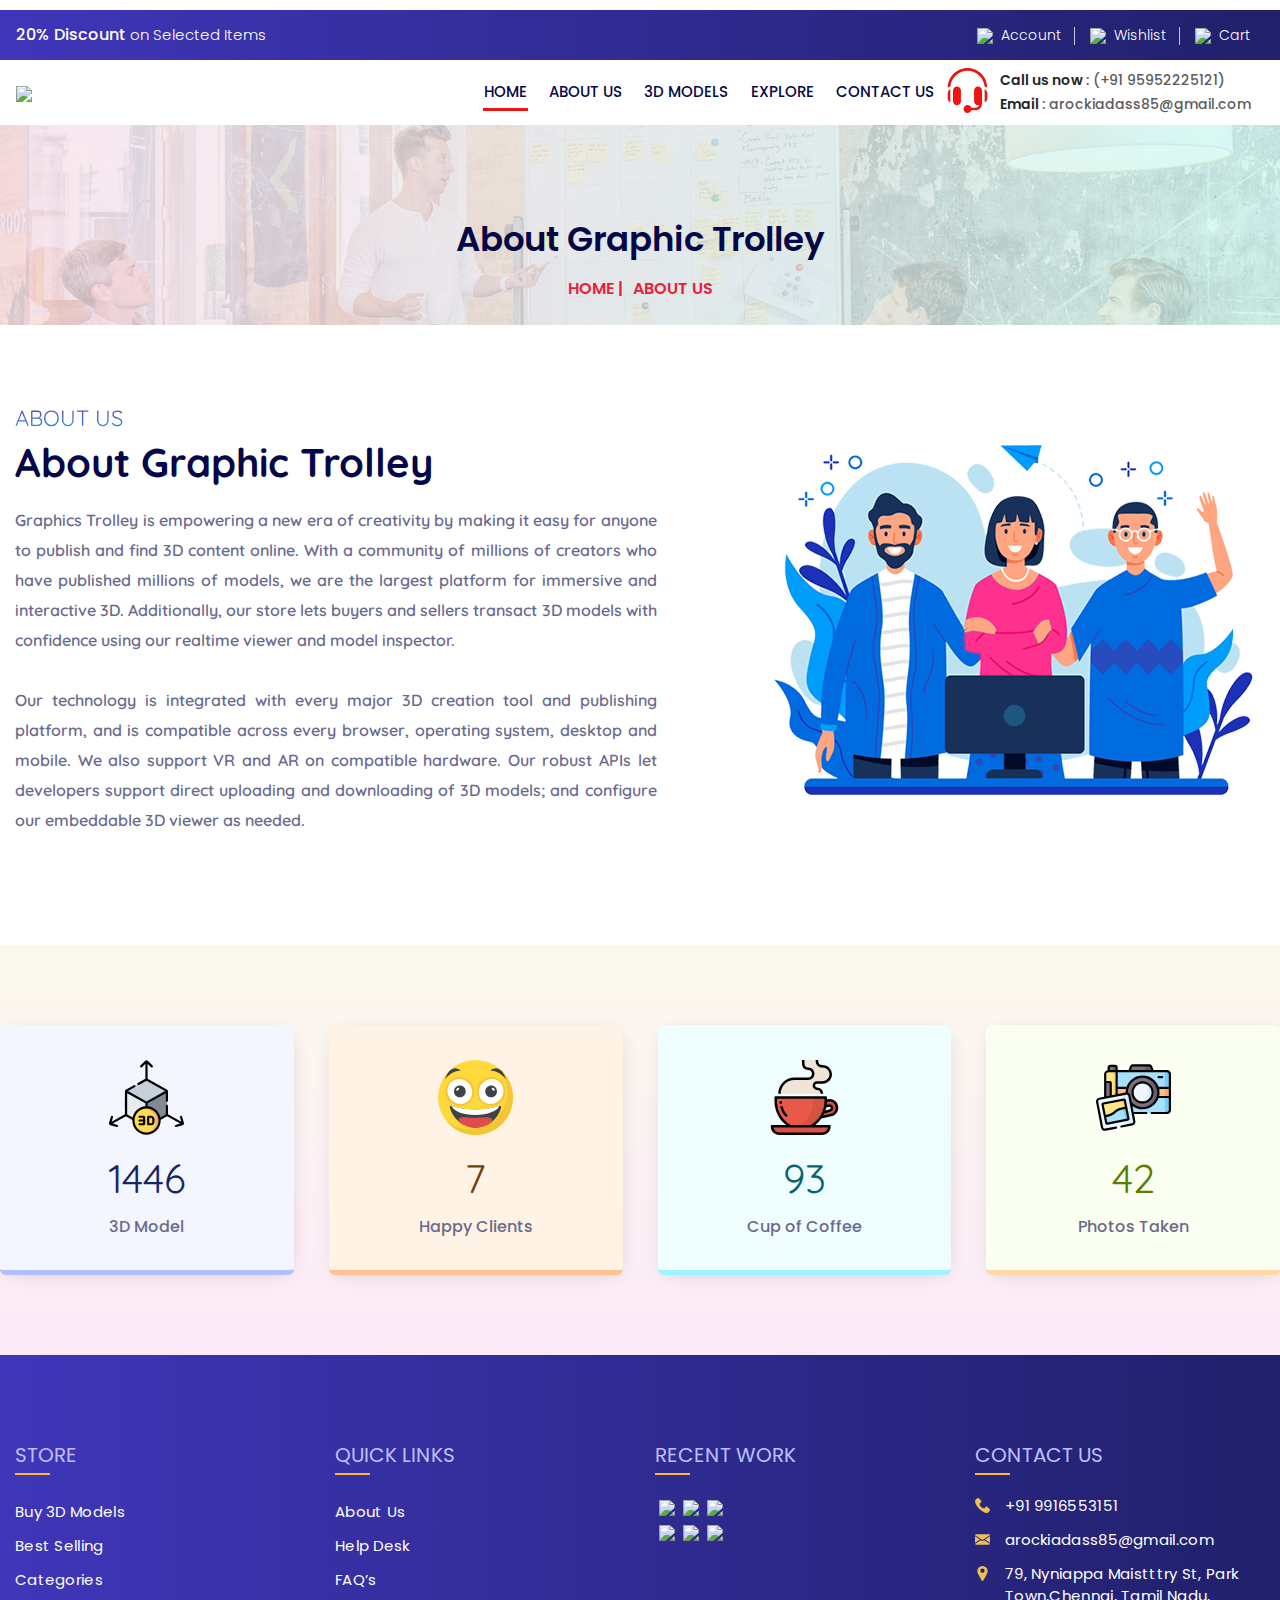
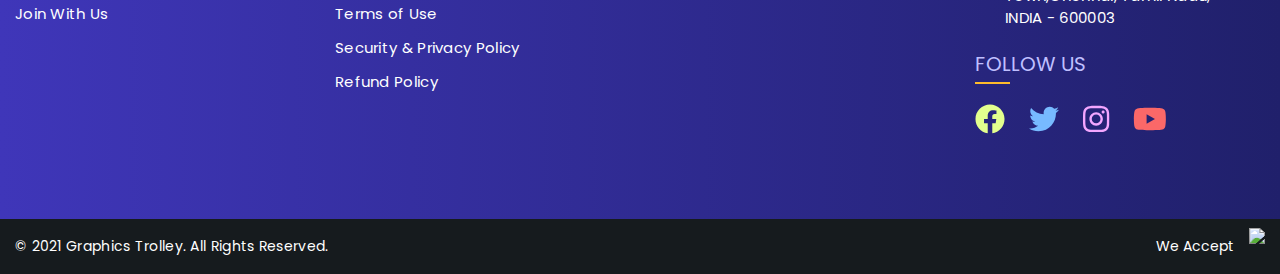
==== commit f6027181: "Changes" ====
--- a/AboutUs.html
+++ b/AboutUs.html
@@ -259,7 +259,7 @@
                     </div>
                     <div class="col-md-3">
                         <div class="FooterMenu">
-                            <h5>Follow Us</h5>
+                            <h5>Contact Us</h5>
                             <ul class="Contact">
                                 <li><a href="#">+91 9916553151</a></li>
                                 <li><a href="#">arockiadass85@gmail.com</a></li>
@@ -268,7 +268,7 @@
                             </ul>
                         </div>
                         <div class="FooterMenu" style="margin-top: 25px;">
-                            <h5>Contact Us</h5>
+                            <h5>Follow Us</h5>
                             <ul class="SocialMedia">
                                 <li><a href="#"><i class="fab fa-facebook"></i></a></li>
                                 <li><a href="#"><i class="fab fa-twitter"></i></a></li>
--- a/css/style.css
+++ b/css/style.css
@@ -98,42 +98,113 @@
   background: #7affdb; }
 
 .TopBar {
-  background-color: #f6fbff;
+  background-color: transparent;
   height: 50px;
-  border: 1px solid #ddf0ff; }
+  border: none;
+  background: #3f36b9;
+  background: linear-gradient(to right, #3f36b9 0, #20206b 100%); }
   .TopBar .navbar-brand {
     font-size: 15px;
-    color: #6a6a8e;
-    font-weight: 400; }
+    color: #fff;
+    font-weight: 300; }
     .TopBar .navbar-brand span {
       font-size: 16px;
-      color: #161616;
+      color: #fff;
       font-weight: 500; }
-  .TopBar ul li:last-child a::after {
-    display: none; }
-  .TopBar ul li a {
-    color: #32355d;
-    font-weight: 500;
-    font-size: 15px;
-    position: relative;
-    padding: 0.5rem 0.9rem !important; }
-    .TopBar ul li a::after {
-      content: '';
-      position: absolute;
-      height: 50%;
-      width: 1px;
-      right: 0;
-      background-color: #c0cad2;
-      top: 10px; }
-    .TopBar ul li a i img {
-      width: 16px;
-      margin-right: 8px; }
+  .TopBar ul {
+    align-items: center; }
+    .TopBar ul li:last-child a::after {
+      display: none; }
+    .TopBar ul li a {
+      color: #fff;
+      font-weight: 300;
+      font-size: 14px;
+      position: relative;
+      padding: 0.5rem 0.9rem !important; }
+      .TopBar ul li a::after {
+        content: '';
+        position: absolute;
+        height: 50%;
+        width: 1px;
+        right: 0;
+        background-color: #c0cad2;
+        top: 10px; }
+      .TopBar ul li a i img {
+        width: 16px;
+        margin-right: 8px; }
+      .TopBar ul li a .CartCount {
+        width: 16px;
+        height: 16px;
+        background-color: #d2d2d2;
+        border-radius: 50px;
+        display: inline-block;
+        font-size: 10px;
+        font-weight: 700;
+        text-align: center;
+        position: absolute;
+        top: 0px;
+        left: 22px;
+        border: none;
+        color: #000; }
+    .TopBar ul .dropdown-toggle img {
+      width: 32px; }
+  .TopBar .Profile {
+    width: 300px;
+    border: none;
+    margin: 0;
+    box-shadow: 0px 0px 10px 0px rgba(135, 154, 190, 0.3) !important; }
+    .TopBar .Profile hr {
+      border-top: 1px solid #d6d5ff; }
+    .TopBar .Profile .ProfileTitle {
+      display: flex;
+      flex-direction: row;
+      justify-content: space-between;
+      align-items: center;
+      padding: 0 10px; }
+      .TopBar .Profile .ProfileTitle .UserProfile img {
+        width: 45px; }
+      .TopBar .Profile .ProfileTitle .Profile_Right {
+        display: flex;
+        flex-direction: column;
+        text-align: center; }
+        .TopBar .Profile .ProfileTitle .Profile_Right .Username {
+          color: #252525;
+          font-size: 15px;
+          font-weight: 600;
+          font-family: "Quicksand", sans-serif; }
+        .TopBar .Profile .ProfileTitle .Profile_Right .UserDesignation {
+          color: #ea1d39;
+          font-size: 12px;
+          font-weight: 600;
+          font-family: "Quicksand", sans-serif; }
+      .TopBar .Profile .ProfileTitle .UserLogout img {
+        width: 20px; }
+    .TopBar .Profile .List {
+      margin: 0;
+      padding: 0; }
+      .TopBar .Profile .List li {
+        list-style: none; }
+        .TopBar .Profile .List li:hover {
+          background-color: #f1f1f1; }
+        .TopBar .Profile .List li a {
+          font-size: 15px;
+          font-family: "Quicksand", sans-serif;
+          color: #555;
+          font-weight: 600;
+          text-decoration: none;
+          padding: 10px 8px 10px 15px !important;
+          display: flex;
+          align-items: center; }
+          .TopBar .Profile .List li a svg {
+            width: 45px;
+            color: #009688; }
 
 .SecondaryNavbar {
   margin-top: 50px;
   background-color: #fff; }
+  .SecondaryNavbar .navbar-brand {
+    padding: 0 0; }
   .SecondaryNavbar .Menu {
-    padding-right: 30px;
     align-items: center; }
     .SecondaryNavbar .Menu li.nav-item > a::before {
       content: '';
@@ -191,8 +262,39 @@
         font-size: 14px;
         font-weight: 500;
         color: #5c5c5c; }
+  .SecondaryNavbar .GobalSearch {
+    width: 300px; }
+    .SecondaryNavbar .GobalSearch .input-group input {
+      border-radius: 50px 0 0 50px;
+      outline: none;
+      border-right: none !important;
+      border: none;
+      font-size: 14px;
+      font-weight: 500;
+      color: #252525;
+      height: 36px;
+      background-color: rgba(0, 88, 144, 0.15); }
+      .SecondaryNavbar .GobalSearch .input-group input:focus {
+        box-shadow: none; }
+    .SecondaryNavbar .GobalSearch .input-group .input-group-append {
+      margin-left: 0; }
+      .SecondaryNavbar .GobalSearch .input-group .input-group-append button {
+        border: none;
+        border-radius: 0 50px 50px 0;
+        border-left: none !important;
+        outline: none;
+        height: 36px;
+        background-color: rgba(0, 88, 144, 0.15); }
+        .SecondaryNavbar .GobalSearch .input-group .input-group-append button:focus {
+          box-shadow: none; }
+        .SecondaryNavbar .GobalSearch .input-group .input-group-append button svg {
+          color: #005890; }
   .SecondaryNavbar .ScrollCart {
     display: none; }
+
+#banner {
+  background: #3f36b9;
+  background: linear-gradient(to right, #3f36b9 0, #20206b 100%); }
 
 .MainHeader.stickyHeader .TopBar {
   display: none; }
@@ -228,14 +330,13 @@
   display: none; }
 
 main {
-  margin-top: 136px; }
+  margin-top: 125px; }
 
 #bannersection {
   position: relative;
   display: table;
   width: 100%;
-  background-image: url(../images/Banner.jpg);
-  height: calc(100vh - 136px);
+  height: calc(100vh - 125px);
   background-size: cover; }
 
 .bannercontent {
@@ -275,33 +376,47 @@
   to {
     bottom: 20px;
     opacity: 1; } }
-.caption-title {
-  text-align: left; }
-  .caption-title h5 {
-    font-size: 45px;
-    color: #fff;
-    text-transform: uppercase;
-    font-weight: 500;
-    margin: 0;
-    line-height: 46px;
-    display: inline-block;
-    border-top: 2px solid #fff;
-    border-bottom: 2px solid #fff;
-    padding: 10px;
-    position: relative; }
-  .caption-title p {
-    font-size: 15px;
-    color: #fff;
-    letter-spacing: 0.5px;
-    display: inline-block;
-    width: 100%;
-    margin: 0;
-    line-height: 22px;
-    padding: 25px 0;
-    position: relative; }
+#banner::before {
+  background: url(../images/shape-12.svg);
+  content: '';
+  position: absolute;
+  height: 100%;
+  opacity: .03;
+  width: 100%;
+  left: 0; }
+
+.tg-container {
+  display: flex;
+  flex-direction: column; }
+  .tg-container .caption-title {
+    text-align: left;
+    width: 50%; }
+    .tg-container .caption-title h5 {
+      font-size: 60px;
+      color: #fff;
+      text-transform: uppercase;
+      font-weight: 200;
+      margin: 0 0 15px 0;
+      line-height: 65px;
+      display: inline-block;
+      position: relative; }
+    .tg-container .caption-title p {
+      font-size: 16px;
+      font-weight: 300;
+      color: #fff000;
+      letter-spacing: 0.5px;
+      display: inline-block;
+      width: 100%;
+      margin: 0;
+      line-height: 25px;
+      padding: 25px 0;
+      position: relative;
+      padding-right: 95px; }
+  .tg-container .UserModal {
+    width: 50%; }
 
 .SelectCategory {
-  width: 675px;
+  width: 100%;
   float: left;
   margin-top: 35px;
   position: relative; }
@@ -313,7 +428,7 @@
       content: "";
       position: absolute;
       width: 100.65%;
-      background-color: white;
+      background-color: rgba(255, 255, 255, 0.1);
       top: -6px;
       left: -6px;
       height: 62px;
@@ -340,27 +455,19 @@
     .SelectCategory .CategoryAdd::before {
       content: "";
       position: absolute;
-      width: 104%;
-      background-color: white;
+      width: 105%;
+      background-color: rgba(255, 255, 255, 0.1);
       top: -6px;
-      left: -3px;
+      left: -4px;
       height: 62px;
       border-radius: 0 8px 8px 0;
       z-index: -1; }
-    .SelectCategory .CategoryAdd::after {
-      content: "";
-      position: absolute;
-      background-color: #b8c4cc;
-      width: 1px;
-      height: 30px;
-      left: 0;
-      top: 10px; }
     .SelectCategory .CategoryAdd select {
       font-size: 14px;
-      font-weight: 500;
-      color: #808080;
+      font-weight: 400;
+      color: #fff;
       float: left;
-      padding: 8px 5px;
+      padding: 8px 5px 8px 15px;
       border: none;
       height: 50px;
       outline: none;
@@ -369,7 +476,8 @@
       appearance: none;
       background-image: url(../images/ArrowDown.png);
       background-repeat: no-repeat;
-      background-position: right 10px center; }
+      background-position: right 10px center;
+      background-color: #211c7d; }
     .SelectCategory .CategoryAdd select option {
       font-size: 13px;
       font-weight: 500;
@@ -702,7 +810,9 @@
     .Product_Items .slick-slide .ProductList {
       background-color: #f4fbff;
       border: 1px solid #d3eefe;
-      border-radius: 12px 12px 0 0; }
+      border-radius: 12px 12px 0 0;
+      display: inline-block;
+      width: 100%; }
       .Product_Items .slick-slide .ProductList .ProductImg {
         text-align: center;
         padding: 15px 0;
@@ -877,7 +987,8 @@
       padding: 5px 0 30px; }
 
 .Footer_Row1 {
-  background: #01448e;
+  background: #3f36b9;
+  background: linear-gradient(to right, #3f36b9 0, #20206b 100%);
   padding: 90px 0 85px; }
   .Footer_Row1 .FooterMenu {
     float: left;
@@ -885,7 +996,7 @@
     position: relative; }
     .Footer_Row1 .FooterMenu h5 {
       font-size: 20px;
-      color: #9ee8ff;
+      color: #bfbfff;
       font-weight: 400;
       margin: 0;
       line-height: 20px;
@@ -2568,7 +2679,7 @@
     right: 100px;
     left: auto;
     margin: 0 !important;
-    top: 62px;
+    top: 55px;
     border: none;
     border-radius: 5px;
     box-shadow: 1px 3px 21px -8px rgba(0, 0, 0, 0.25);
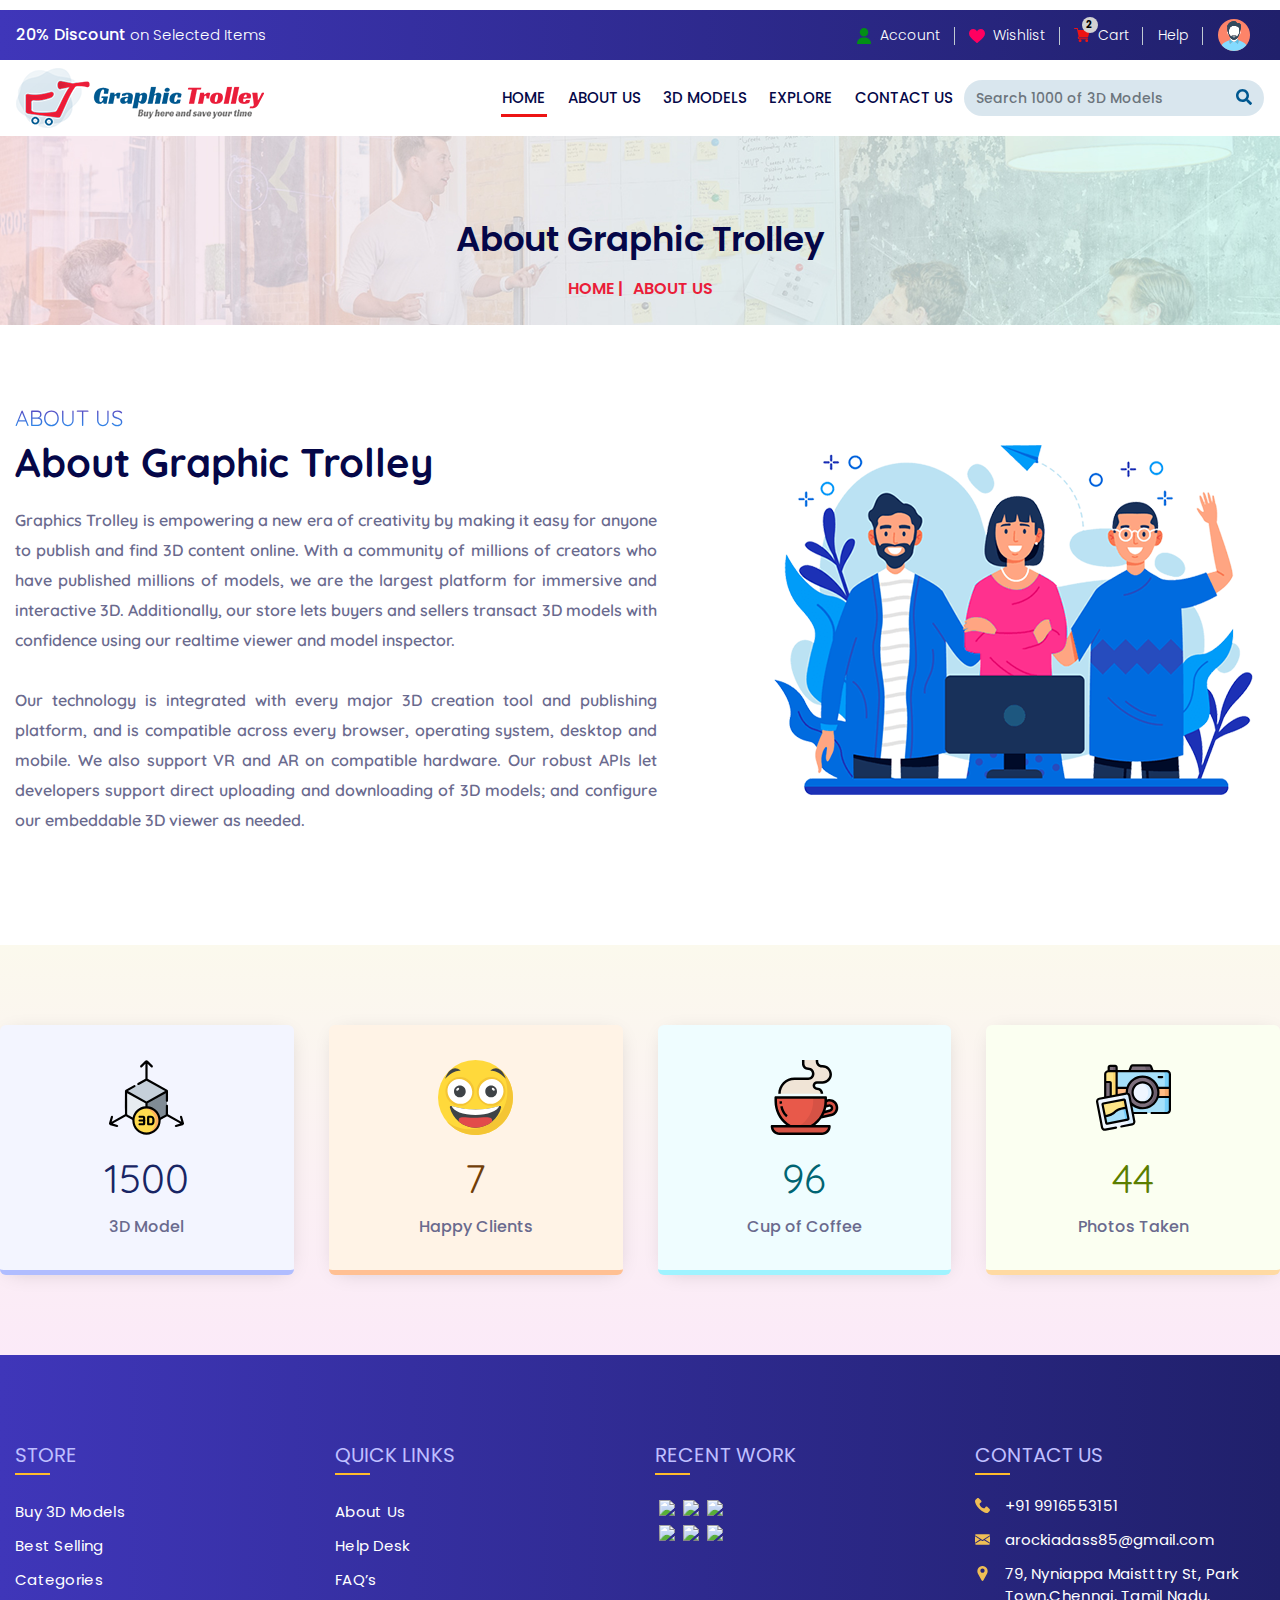
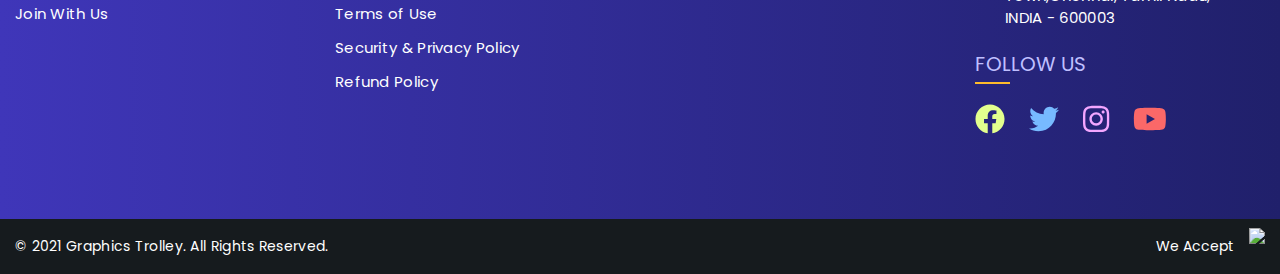
==== commit 89c3946f: "Page Update" ====
--- a/AboutUs.html
+++ b/AboutUs.html
@@ -27,31 +27,11 @@
 
 <body>
 
+
     <header class="MainHeader">
-        <nav class="navbar navbar-expand-lg TopBar fixed-top navWrapper">
-            <a class="navbar-brand" href="javascript:void(0)"><span>20% Discount</span> on Selected Items</a>
-            <button class="navbar-toggler" type="button" data-toggle="collapse" data-target="#Topnavbar"
-                aria-controls="Topnavbar" aria-expanded="false" aria-label="Toggle navigation">
-                <span class="navbar-toggler-icon"></span>
-            </button>
-
-            <div class="collapse navbar-collapse" id="Topnavbar">
-                <ul class="nav navbar-nav ml-auto">
-                    <li class="nav-item active">
-                        <a class="nav-link" href="Account.html"><i><img src="Images/User.svg"></i>Account</a>
-                    </li>
-                    <li class="nav-item">
-                        <a class="nav-link" href="javascript:void(0)"><i><img src="Images/Wishlist.svg"></i>Wishlist</a>
-                    </li>
-                    <li class="nav-item">
-                        <a class="nav-link" href="javascript:void(0)"><i><img src="Images/Cart.svg"></i>Cart</a>
-                    </li>
-                </ul>
-            </div>
-        </nav>
 
         <nav class="navbar navbar-expand-lg SecondaryNavbar fixed-top navWrapper">
-            <a class="navbar-brand" href="Index.html"><img src="Images/GT_WebPage.png"></a>
+            <a class="navbar-brand" href="Index.html"><img src="images/GT_WebPage.png"></a>
             <button class="navbar-toggler" type="button" data-toggle="collapse" data-target="#navbarSupportedContent"
                 aria-controls="navbarSupportedContent" aria-expanded="false" aria-label="Toggle navigation">
                 <span class="navbar-toggler-icon"></span>
@@ -60,14 +40,13 @@
             <div class="collapse navbar-collapse" id="navbarSupportedContent">
                 <ul class="navbar-nav ml-auto Menu">
                     <li class="nav-item active">
-                        <a class="nav-link" href="javascript:void(0)">Home <span class="sr-only">(current)</span></a>
-                    </li>
-                    <li class="nav-item">
-                        <a class="nav-link" href="javascript:void(0)">About us</a>
-                    </li>
-
+                        <a class="nav-link" href="Index.html">Home <span class="sr-only">(current)</span></a>
+                    </li>
+                    <li class="nav-item">
+                        <a class="nav-link" href="AboutUs.html">About us</a>
+                    </li>                    
                     <li class="nav-item dropdown mega-dropdown">
-                        <a href="#" class="dropdown-toggle" data-toggle="dropdown">3D Models</a>
+                        <a href="Product-Desc.html" class="dropdown-toggle">3D Models</a>
                         <div class="dropdown-menu mega-dropdown-menu">
                             <ul class="dropdown-menu-flex">
                                 <li>
@@ -105,28 +84,96 @@
                             </ul>
                         </div>
                     </li>
-
                     <li class="nav-item">
                         <a class="nav-link" href="javascript:void(0)">Explore</a>
                     </li>
                     <li class="nav-item">
-                        <a class="nav-link" href="javascript:void(0)">Contact us</a>
+                        <a class="nav-link" href="Contact.html">Contact us</a>
                     </li>
                 </ul>
-                <div class="Information">
+                <!-- <div class="Information">
                     <div class="Info">
                         <a class="nav-link" href="javascript:void(0)">Call us now <span>: (+91 95952225121)</span></a>
                     </div>
                     <div class="Info">
                         <a class="nav-link" href="javascript:void(0)">Email <span>: arockiadass85@gmail.com</span></a>
                     </div>
+                </div> -->
+                <div class="GobalSearch">
+                    <div class="input-group">
+                        <input class="form-control" type="search" placeholder="Search 1000 of 3D Models" id="example-search-input">
+                        <span class="input-group-append">
+                            <button class="btn ms-n5" type="button">
+                                <i class="fa fa-search"></i>
+                            </button>
+                        </span>
+                    </div>
                 </div>
                 <div class="ScrollCart">
                     <a href="javascript:void(0)">
-                        <img src="Images/shopping-cart.svg" />
+                        <img src="images/shopping-cart.svg" />
                         <span>0</span>
                     </a>
                 </div>
+            </div>
+        </nav>
+
+        <nav class="navbar navbar-expand-lg TopBar fixed-top navWrapper">
+            <a class="navbar-brand" href="javascript:void(0)"><span>20% Discount</span> on Selected Items</a>
+            <button class="navbar-toggler" type="button" data-toggle="collapse" data-target="#Topnavbar"
+                aria-controls="Topnavbar" aria-expanded="false" aria-label="Toggle navigation">
+                <span class="navbar-toggler-icon"></span>
+            </button>
+
+            <div class="collapse navbar-collapse" id="Topnavbar">
+                <ul class="nav navbar-nav ml-auto">
+                    <li class="nav-item active">
+                        <a class="nav-link" href="Account.html"><i><img src="images/User.svg"></i>Account</a>
+                    </li>
+                    <li class="nav-item">
+                        <a class="nav-link" href="javascript:void(0)"><i><img src="images/Wishlist.svg"></i>Wishlist</a>
+                    </li>
+                    <li class="nav-item">
+                        <a class="nav-link" href="javascript:void(0)"><i><img src="images/Cart.svg"></i>Cart <span class="CartCount">2</span></a>
+                    </li>
+                    <li class="nav-item">
+                        <a class="nav-link" href="Contact.html">Help</a>
+                    </li>
+                    <li class="nav-item dropdown">
+                        <a class="nav-link dropdown-toggle" href="#" id="navbarDropdownMenuLink" role="button" data-toggle="dropdown" aria-haspopup="true" aria-expanded="false">
+                            <img src="images/ProfilePic.svg" />
+                        </a>
+                        <div class="dropdown-menu dropdown-menu-right Profile"
+                            aria-labelledby="navbarDropdownMenuLink">
+                            <div class="ProfileTitle">
+                                <i class="UserProfile">
+                                    <img src="images/ProfilePic.svg" />
+                                </i>
+                                <div class="Profile_Right">
+                                    <span class="Username">Nikesh Sam</span>
+                                    <span class="UserDesignation">Beginner</span>
+                                </div>
+                                <i class="UserLogout">
+                                    <img src="images/ProfileLogout.svg" />
+                                </i>
+                            </div>
+                            <hr>
+                            <ul class="List">
+                                <li><a href="#"><i class="fas fa-rocket"></i> Publishing</a></li>
+                                <li><a href="#"><i class="fas fa-cube"></i> My Models</a></li>
+                                <li><a href="#"><i class="fas fa-chart-line"></i> My Sales</a></li>
+                                <li><a href="#"><i class="fas fa-chart-bar"></i> Analytics</a></li>
+                                <li><a href="#"><i class="fas fa-dollar-sign"></i> Freelance 3D Projects</a></li>
+                                <hr>
+                                <li><a href="#"><i class="fas fa-history"></i> My Purchases</a></li>
+                                <li><a href="#"><i class="fas fa-heart"></i> 3D Model Wishlist</a></li>
+                                <li><a href="#"><i class="fas fa-user-friends"></i> Find Freelances</a></li>
+                                <hr>
+                                <li><a href="#"><i class="fas fa-cog"></i> Settings</a></li>
+                            </ul>
+                        </div>
+                    </li>
+                </ul>
             </div>
         </nav>
 
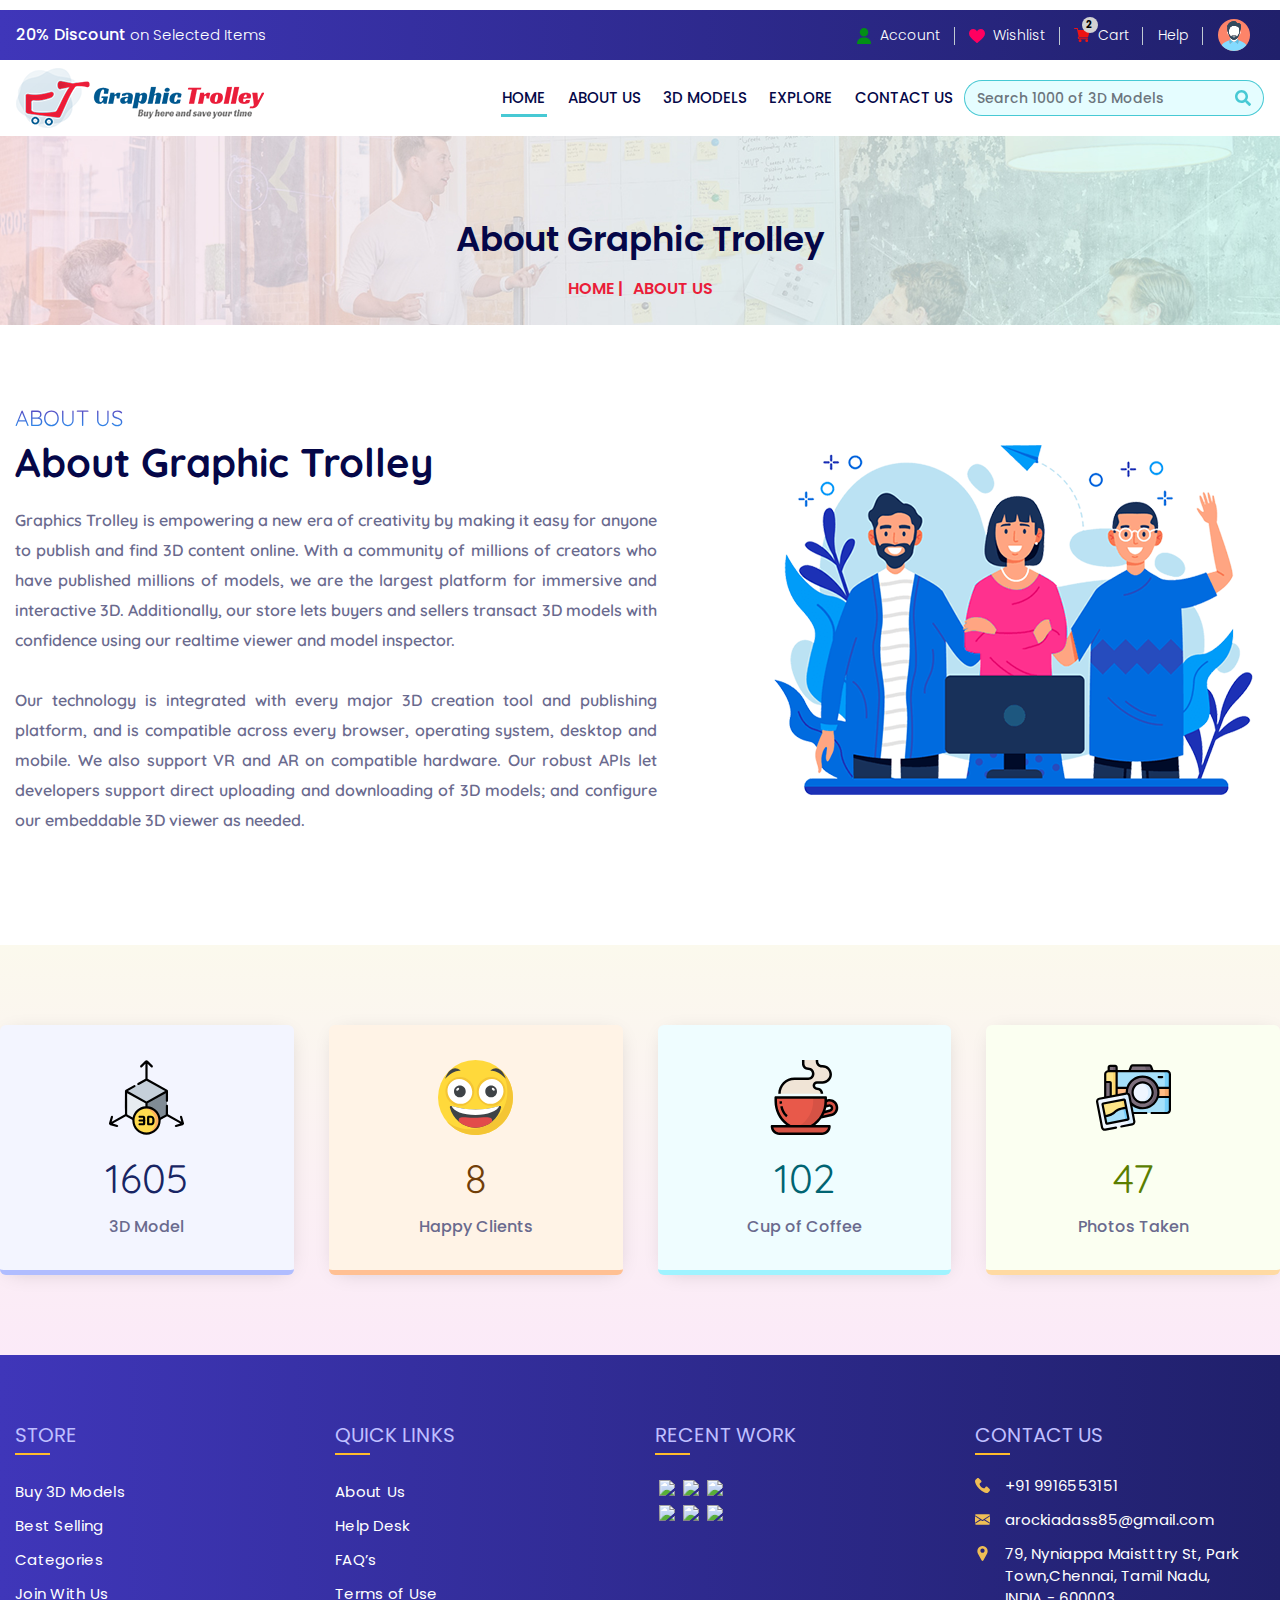
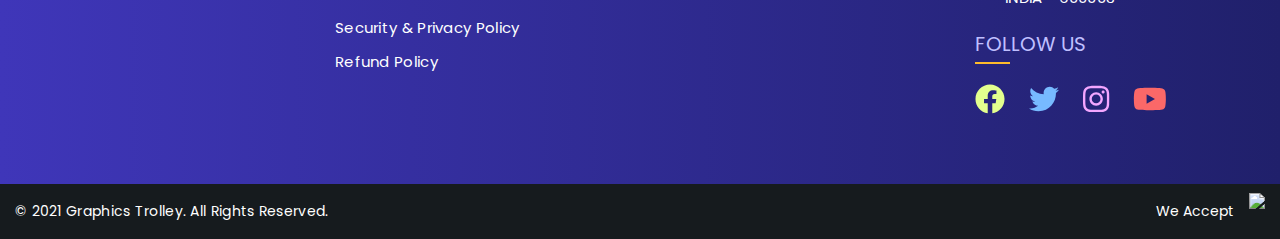
==== commit b4cb4c2a: "New Pages Added" ====
--- a/AboutUs.html
+++ b/AboutUs.html
@@ -46,39 +46,39 @@
                         <a class="nav-link" href="AboutUs.html">About us</a>
                     </li>                    
                     <li class="nav-item dropdown mega-dropdown">
-                        <a href="Product-Desc.html" class="dropdown-toggle">3D Models</a>
+                        <a href="Main_Sub_Category.html" class="dropdown-toggle">3D Models</a>
                         <div class="dropdown-menu mega-dropdown-menu">
                             <ul class="dropdown-menu-flex">
                                 <li>
                                     <ul>
-                                        <li><a href="#"><i class="fas fa-print"></i>3D Print Models</a></li>
-                                        <li><a href="#"><i class="fas fa-cubes"></i>Freelance 3D Projects</a></li>
-                                        <li><a href="#"><i class="fas fa-cube"></i>Free 3D Models</a></li>
-                                        <li><a href="#"><i class="fas fa-percent"></i>Discounts</a></li>
+                                        <li><a href="Product.html"><i class="fas fa-print"></i>3D Print Models</a></li>
+                                        <li><a href="Product.html"><i class="fas fa-cubes"></i>Freelance 3D Projects</a></li>
+                                        <li><a href="Product.html"><i class="fas fa-cube"></i>Free 3D Models</a></li>
+                                        <li><a href="Product.html"><i class="fas fa-percent"></i>Discounts</a></li>
                                     </ul>
                                 </li>
                                 <li>
                                     <ul>
-                                        <li><a href="#"><i class="fas fa-plane"></i> Aircarft</a></li>
-                                        <li><a href="#"><i class="fas fa-cat"></i> Animals</a></li>
-                                        <li><a href="#"><i class="fas fa-hotel"></i> Architectural</a></li>
-                                        <li><a href="#"><i class="fas fa-house-damage"></i> Exterior</a></li>
-                                        <li><a href="#"><i class="fas fa-stopwatch"></i> Interior</a></li>
+                                        <li><a href="Product.html"><i class="fas fa-plane"></i> Aircarft</a></li>
+                                        <li><a href="Product.html"><i class="fas fa-cat"></i> Animals</a></li>
+                                        <li><a href="Product.html"><i class="fas fa-hotel"></i> Architectural</a></li>
+                                        <li><a href="Product.html"><i class="fas fa-house-damage"></i> Exterior</a></li>
+                                        <li><a href="Product.html"><i class="fas fa-stopwatch"></i> Interior</a></li>
                                     </ul>
                                 </li>
                                 <li>
                                     <ul>
-                                        <li><a href="#"><i class="fas fa-car"></i> Car</a></li>
-                                        <li><a href="#"><i class="fas fa-female"></i> Character</a></li>
-                                        <li><a href="#"><i class="fas fa-couch"></i> Furniture</a></li>
-                                        <li><a href="#"><i class="fas fa-bath"></i> Household</a></li>
-                                        <li><a href="#"><i class="fas fa-industry"></i> Industrial</a></li>
+                                        <li><a href="Product.html"><i class="fas fa-car"></i> Car</a></li>
+                                        <li><a href="Product.html"><i class="fas fa-female"></i> Character</a></li>
+                                        <li><a href="Product.html"><i class="fas fa-couch"></i> Furniture</a></li>
+                                        <li><a href="Product.html"><i class="fas fa-bath"></i> Household</a></li>
+                                        <li><a href="Product.html"><i class="fas fa-industry"></i> Industrial</a></li>
                                     </ul>
                                 </li>
                                 <li>
                                     <ul>
-                                        <li><a href="#"><i class="fas fa-leaf"></i> Plant</a></li>
-                                        <li><a href="#"><i class="fas fa-bicycle"></i> Vehicle</a></li>
+                                        <li><a href="Product.html"><i class="fas fa-leaf"></i> Plant</a></li>
+                                        <li><a href="Product.html"><i class="fas fa-bicycle"></i> Vehicle</a></li>
                                     </ul>
                                 </li>
                             </ul>
@@ -131,10 +131,10 @@
                         <a class="nav-link" href="Account.html"><i><img src="images/User.svg"></i>Account</a>
                     </li>
                     <li class="nav-item">
-                        <a class="nav-link" href="javascript:void(0)"><i><img src="images/Wishlist.svg"></i>Wishlist</a>
-                    </li>
-                    <li class="nav-item">
-                        <a class="nav-link" href="javascript:void(0)"><i><img src="images/Cart.svg"></i>Cart <span class="CartCount">2</span></a>
+                        <a class="nav-link" href="Wishlist.html"><i><img src="images/Wishlist.svg"></i>Wishlist</a>
+                    </li>
+                    <li class="nav-item">
+                        <a class="nav-link" href="Product-Cart_Payment.html"><i><img src="images/Cart.svg"></i>Cart <span class="CartCount">2</span></a>
                     </li>
                     <li class="nav-item">
                         <a class="nav-link" href="Contact.html">Help</a>
--- a/css/style.css
+++ b/css/style.css
@@ -96,6 +96,12 @@
 
 .cd12 {
   background: #7affdb; }
+
+.GT__button_green {
+  background-color: #19bcc9; }
+
+.GT__button_danger {
+  background-color: #ea1e3a; }
 
 .TopBar {
   background-color: transparent;
@@ -154,7 +160,7 @@
     margin: 0;
     box-shadow: 0px 0px 10px 0px rgba(135, 154, 190, 0.3) !important; }
     .TopBar .Profile hr {
-      border-top: 1px solid #d6d5ff; }
+      border-top: 1px solid #c7fbff; }
     .TopBar .Profile .ProfileTitle {
       display: flex;
       flex-direction: row;
@@ -181,7 +187,8 @@
         width: 20px; }
     .TopBar .Profile .List {
       margin: 0;
-      padding: 0; }
+      padding: 0;
+      list-style: none; }
       .TopBar .Profile .List li {
         list-style: none; }
         .TopBar .Profile .List li:hover {
@@ -197,7 +204,7 @@
           align-items: center; }
           .TopBar .Profile .List li a svg {
             width: 45px;
-            color: #009688; }
+            color: #2db4bf; }
 
 .SecondaryNavbar {
   margin-top: 50px;
@@ -209,7 +216,7 @@
     .SecondaryNavbar .Menu li.nav-item > a::before {
       content: '';
       position: absolute;
-      border-bottom: 3px solid #ed1414;
+      border-bottom: 3px solid #47c9d4;
       top: 0px;
       left: 50%;
       right: 50%;
@@ -230,7 +237,7 @@
     .SecondaryNavbar .Menu li.nav-item.active::before {
       content: '';
       position: absolute;
-      border-bottom: 3px solid #ed1414;
+      border-bottom: 3px solid #47c9d4;
       top: 0px;
       left: 10px;
       right: 10px;
@@ -268,12 +275,12 @@
       border-radius: 50px 0 0 50px;
       outline: none;
       border-right: none !important;
-      border: none;
+      border: 1px solid #47c9d4;
       font-size: 14px;
       font-weight: 500;
       color: #252525;
       height: 36px;
-      background-color: rgba(0, 88, 144, 0.15); }
+      background-color: #e5fdff; }
       .SecondaryNavbar .GobalSearch .input-group input:focus {
         box-shadow: none; }
     .SecondaryNavbar .GobalSearch .input-group .input-group-append {
@@ -281,14 +288,15 @@
       .SecondaryNavbar .GobalSearch .input-group .input-group-append button {
         border: none;
         border-radius: 0 50px 50px 0;
+        border: 1px solid #47c9d4;
         border-left: none !important;
         outline: none;
         height: 36px;
-        background-color: rgba(0, 88, 144, 0.15); }
+        background-color: #e5fdff; }
         .SecondaryNavbar .GobalSearch .input-group .input-group-append button:focus {
           box-shadow: none; }
         .SecondaryNavbar .GobalSearch .input-group .input-group-append button svg {
-          color: #005890; }
+          color: #47c9d4; }
   .SecondaryNavbar .ScrollCart {
     display: none; }
 
@@ -809,7 +817,7 @@
     margin: 0 20px; }
     .Product_Items .slick-slide .ProductList {
       background-color: #f4fbff;
-      border: 1px solid #d3eefe;
+      border: 1px solid #8cdde3;
       border-radius: 12px 12px 0 0;
       display: inline-block;
       width: 100%; }
@@ -989,7 +997,7 @@
 .Footer_Row1 {
   background: #3f36b9;
   background: linear-gradient(to right, #3f36b9 0, #20206b 100%);
-  padding: 90px 0 85px; }
+  padding: 70px 0 70px; }
   .Footer_Row1 .FooterMenu {
     float: left;
     width: 100%;
@@ -1590,7 +1598,7 @@
       padding-bottom: 35px; }
       .ProductResult .RightProductList .Product_Items_Main .Product_Col .ProductList {
         border-radius: 12px 12px 0 0;
-        border: 1px solid #f8d7f2;
+        border: 1px solid #87d6dc;
         box-shadow: 1px 3px 21px -8px rgba(0, 0, 0, 0.15);
         -webkit-box-shadow: 1px 3px 21px -8px rgba(0, 0, 0, 0.15);
         -moz-box-shadow: 1px 3px 21px -8px rgba(0, 0, 0, 0.15);
@@ -1610,7 +1618,7 @@
           padding: 15px 0;
           position: relative;
           border-radius: 12px 12px 0 0;
-          background-image: linear-gradient(to bottom, #fbf9ed, #fbeaf8); }
+          background-color: #f5feff; }
           .ProductResult .RightProductList .Product_Items_Main .Product_Col .ProductList .ProductImg img {
             margin: auto;
             -webkit-transition: all .4s ease;
@@ -1630,7 +1638,8 @@
           background-color: #fff;
           width: 100%;
           padding: 8px 12px;
-          position: relative; }
+          position: relative;
+          border-top: 1px solid #87d6dc; }
           .ProductResult .RightProductList .Product_Items_Main .Product_Col .ProductList .ProductDetails .ProDetails_1 {
             display: flex;
             flex-direction: row; }
@@ -2022,13 +2031,12 @@
       animation-fill-mode: both; }
 
 .BreadCrumb {
-  background-color: #ecf7ff;
-  padding: 5px;
+  background-color: #e5fdff;
   width: 100%; }
   .BreadCrumb h6 {
-    color: #afafaf;
+    color: #5d5d5d;
     font-size: 14.5px;
-    font-weight: 500;
+    font-weight: 600;
     font-family: "Quicksand", sans-serif;
     margin: 0;
     height: 50px;
@@ -2179,7 +2187,7 @@
       color: #0d3146;
       background-color: transparent;
       background-image: none;
-      border-color: #c2e8ff;
+      border-color: #8cdde3;
       border-width: 1px;
       border-style: solid;
       padding: calc(0.5rem - 1px) calc(1rem - 1px); }
@@ -2233,7 +2241,7 @@
           font-weight: 700; }
     .ProductDescLeft .CommonTab .tab-content {
       width: 100%;
-      border: 1px solid #d3eefe;
+      border: 1px solid #8cdde3;
       border-radius: 3px;
       box-shadow: 1px 3px 15px -8px rgba(0, 0, 0, 0.15);
       -webkit-box-shadow: 1px 3px 15px -8px rgba(0, 0, 0, 0.15);
@@ -2350,7 +2358,7 @@
   .ProductDescRight .short-product-details {
     box-shadow: 1px 2px 8px 2px rgba(0, 0, 0, 0.07);
     -webkit-box-shadow: 1px 2px 8px 2px rgba(0, 0, 0, 0.07);
-    border: 1px solid #c2e8ff;
+    border: 1px solid #8cdde3;
     border-radius: 3px; }
     .ProductDescRight .short-product-details .product-author {
       display: flex;
@@ -2391,7 +2399,7 @@
           width: 18px; }
     .ProductDescRight .short-product-details .product-author-response {
       padding: 10px 15px;
-      border-top: 1px solid #e2f4ff; }
+      border-top: 1px solid #c7fbff; }
       .ProductDescRight .short-product-details .product-author-response .author-response {
         display: flex;
         flex-direction: row;
@@ -2414,7 +2422,7 @@
       flex-wrap: wrap;
       grid-gap: 5px;
       padding: 10px 15px;
-      border-top: 1px solid #e2f4ff; }
+      border-top: 1px solid #c7fbff; }
       .ProductDescRight .short-product-details .product-skills .label {
         font-size: 12px;
         color: #252525;
@@ -2430,7 +2438,7 @@
       .ProductDescRight .short-product-details .product-hire-me button {
         padding: 13px 10px;
         font-family: "Quicksand", sans-serif;
-        background-color: #41a48f;
+        background-color: #19bcc9;
         width: 100%;
         border: none;
         border-radius: 3px;
@@ -2448,7 +2456,7 @@
     flex-direction: column;
     box-shadow: 1px 2px 8px 2px rgba(0, 0, 0, 0.07);
     -webkit-box-shadow: 1px 2px 8px 2px rgba(0, 0, 0, 0.07);
-    border: 1px solid #c2e8ff;
+    border: 1px solid #8cdde3;
     border-radius: 3px; }
     .ProductDescRight .short-modal-format .product-format-title {
       font-size: 18px;
@@ -2460,7 +2468,7 @@
       padding: 10px 12px 0; }
     .ProductDescRight .short-modal-format .product-format-native {
       margin-bottom: 8px;
-      border-bottom: 1px solid #e2f4ff;
+      border-bottom: 1px solid #c7fbff;
       padding-bottom: 5px;
       padding: 5px 12px; }
       .ProductDescRight .short-modal-format .product-format-native h6 {
@@ -2509,7 +2517,7 @@
           display: flex;
           flex-direction: row;
           justify-content: space-between;
-          border-bottom: 1px solid #e2f4ff;
+          border-bottom: 1px solid #c7fbff;
           padding: 8px 12px;
           align-items: center; }
           .ProductDescRight .short-modal-format .product-format-exchange ul li:last-child {
@@ -2546,7 +2554,7 @@
       .ProductDescRight .short-modal-format .Product-Action-Button button {
         padding: 13px 10px;
         font-family: "Quicksand", sans-serif;
-        background-color: #41a48f;
+        background-color: #19bcc9;
         width: 100%;
         border: none;
         border-radius: 3px;
@@ -2562,7 +2570,7 @@
   .ProductDescRight .short-modal-details {
     box-shadow: 1px 2px 8px 2px rgba(0, 0, 0, 0.07);
     -webkit-box-shadow: 1px 2px 8px 2px rgba(0, 0, 0, 0.07);
-    border: 1px solid #c2e8ff;
+    border: 1px solid #8cdde3;
     border-radius: 3px; }
     .ProductDescRight .short-modal-details .product-modal-title {
       font-size: 18px;
@@ -2580,7 +2588,7 @@
         display: flex;
         flex-direction: row;
         justify-content: space-between;
-        border-bottom: 1px solid #e2f4ff;
+        border-bottom: 1px solid #c7fbff;
         padding: 8px 12px;
         align-items: center; }
         .ProductDescRight .short-modal-details .product-modal-details ul li:last-child {
@@ -2706,12 +2714,13 @@
           display: none; }
         .mega-dropdown .mega-dropdown-menu .dropdown-menu-flex > li:first-child {
           width: 235px;
-          background-color: #7affdb;
+          background-color: #19bcc9;
           border-radius: 5px 0 0 5px; }
           .mega-dropdown .mega-dropdown-menu .dropdown-menu-flex > li:first-child ul li a {
-            color: #000; }
+            color: #fff;
+            font-weight: 600; }
             .mega-dropdown .mega-dropdown-menu .dropdown-menu-flex > li:first-child ul li a svg {
-              color: #028e68; }
+              color: #04656d; }
         .mega-dropdown .mega-dropdown-menu .dropdown-menu-flex > li ul {
           padding: 0;
           margin: 0; }
@@ -2721,6 +2730,8 @@
               display: block;
               color: #222;
               padding: 3px 5px;
+              font-weight: 600;
+              font-family: "Quicksand", sans-serif;
               font-size: 14px;
               text-transform: capitalize;
               padding: 8px 15px !important;
@@ -2819,4 +2830,458 @@
       border: 1px solid #fd8286;
       background-color: #fff6f6; }
 
+.Product_Cart_Payment .CartTab {
+  width: 100%; }
+  .Product_Cart_Payment .CartTab::before {
+    content: '';
+    position: absolute;
+    height: 50px;
+    width: 100%;
+    background-color: #e5fdff;
+    left: 0;
+    z-index: -1; }
+  .Product_Cart_Payment .CartTab .nav-pills li a {
+    background-color: transparent;
+    height: 50px;
+    color: #5d5d5d;
+    display: flex;
+    flex-direction: row;
+    align-items: center;
+    font-family: "Quicksand", sans-serif;
+    font-weight: 700;
+    font-size: 15px;
+    letter-spacing: 0.2px;
+    padding-left: 0; }
+    .Product_Cart_Payment .CartTab .nav-pills li a span {
+      color: #ea1e3a;
+      padding-left: 5px; }
+  .Product_Cart_Payment .CartTab .nav-pills li a.active {
+    color: #000000;
+    border-bottom: 2px solid #19bcc9;
+    border-radius: 0; }
+  .Product_Cart_Payment .CartTab .tab-content .Product_Cart__Left {
+    width: calc(100% - 440px);
+    float: left; }
+    .Product_Cart_Payment .CartTab .tab-content .Product_Cart__Left .share_cart_row a {
+      font-size: 15px;
+      color: #4d4d4d;
+      font-weight: 600;
+      font-family: "Quicksand", sans-serif;
+      display: flex;
+      padding: 5px 0; }
+    .Product_Cart_Payment .CartTab .tab-content .Product_Cart__Left .GT_cards_list__container .GT__card {
+      position: relative;
+      margin: 0;
+      background-color: #fff;
+      padding: 0;
+      transition-duration: 0.3s;
+      transition-property: box-shadow, border-color;
+      box-shadow: 0 2px 6px 0 rgba(1, 55, 92, 0.12);
+      border: 1px solid #8cdde3;
+      border-radius: 4px;
+      height: 110px;
+      padding: 9px;
+      margin-bottom: 14px; }
+      .Product_Cart_Payment .CartTab .tab-content .Product_Cart__Left .GT_cards_list__container .GT__card .GT_item__card {
+        display: flex;
+        position: relative; }
+        .Product_Cart_Payment .CartTab .tab-content .Product_Cart__Left .GT_cards_list__container .GT__card .GT_item__card .GT_item_card__preview {
+          width: 110px;
+          height: 90px;
+          margin-right: 16px;
+          line-height: 0;
+          flex-shrink: 0; }
+        .Product_Cart_Payment .CartTab .tab-content .Product_Cart__Left .GT_cards_list__container .GT__card .GT_item__card .GT_item_card__info {
+          display: flex;
+          justify-content: space-between;
+          width: 100%; }
+          .Product_Cart_Payment .CartTab .tab-content .Product_Cart__Left .GT_cards_list__container .GT__card .GT_item__card .GT_item_card__info .GT_item_card__info_block .GT_item_card__title {
+            color: #132340;
+            font-family: "Quicksand", sans-serif;
+            font-weight: 700;
+            font-size: 15px;
+            text-decoration: none;
+            margin-bottom: 5px;
+            display: flex; }
+          .Product_Cart_Payment .CartTab .tab-content .Product_Cart__Left .GT_cards_list__container .GT__card .GT_item__card .GT_item_card__info .GT_item_card__info_block .GT_text_tiny {
+            color: #a0a0a0;
+            font-size: 12px;
+            font-weight: 400; }
+          .Product_Cart_Payment .CartTab .tab-content .Product_Cart__Left .GT_cards_list__container .GT__card .GT_item__card .GT_item_card__info .GT_item_card__info_block .GT_item_card__info_price {
+            color: #19bcc9;
+            font-size: 16px;
+            font-family: "Quicksand", sans-serif;
+            font-weight: 600; }
+        .Product_Cart_Payment .CartTab .tab-content .Product_Cart__Left .GT_cards_list__container .GT__card .GT_item__card .GT_item_card__actions {
+          display: flex;
+          flex-flow: column;
+          align-items: center;
+          justify-content: space-between;
+          padding-left: 12px; }
+          .Product_Cart_Payment .CartTab .tab-content .Product_Cart__Left .GT_cards_list__container .GT__card .GT_item__card .GT_item_card__actions .GT_item_card__actions_remove {
+            font-family: "Quicksand", sans-serif; }
+            .Product_Cart_Payment .CartTab .tab-content .Product_Cart__Left .GT_cards_list__container .GT__card .GT_item__card .GT_item_card__actions .GT_item_card__actions_remove img {
+              width: 10px; }
+          .Product_Cart_Payment .CartTab .tab-content .Product_Cart__Left .GT_cards_list__container .GT__card .GT_item__card .GT_item_card__actions .GT_item_card__actions_wishlist {
+            font-family: "Quicksand", sans-serif; }
+            .Product_Cart_Payment .CartTab .tab-content .Product_Cart__Left .GT_cards_list__container .GT__card .GT_item__card .GT_item_card__actions .GT_item_card__actions_wishlist img {
+              width: 14px; }
+  .Product_Cart_Payment .CartTab .tab-content .Product_Cart__Right {
+    width: 420px;
+    float: left;
+    margin-left: 20px; }
+    .Product_Cart_Payment .CartTab .tab-content .Product_Cart__Right .GT__card {
+      box-shadow: 0 2px 6px 0 rgba(1, 55, 92, 0.12);
+      border: 1px solid #8cdde3;
+      border-radius: 4px;
+      background-color: #fff;
+      transition-duration: 0.3s;
+      transition-property: box-shadow, border-color;
+      position: relative; }
+      .Product_Cart_Payment .CartTab .tab-content .Product_Cart__Right .GT__card .GT_card__header {
+        padding: 20px;
+        border-bottom: 1px solid #c7fbff; }
+        .Product_Cart_Payment .CartTab .tab-content .Product_Cart__Right .GT__card .GT_card__header h6 {
+          font-size: 15px;
+          font-weight: 700;
+          color: #005890;
+          font-family: "Quicksand", sans-serif;
+          line-height: 19px;
+          margin: 0; }
+      .Product_Cart_Payment .CartTab .tab-content .Product_Cart__Right .GT__card .GT_card__content {
+        padding: 16px 24px 24px; }
+        .Product_Cart_Payment .CartTab .tab-content .Product_Cart__Right .GT__card .GT_card__content .is_highlighted div {
+          font-weight: 700 !important;
+          color: #132340 !important; }
+        .Product_Cart_Payment .CartTab .tab-content .Product_Cart__Right .GT__card .GT_card__content .is_separated {
+          margin-top: 8px;
+          border-top: 1px solid #e6ebf5;
+          padding-top: 8px; }
+        .Product_Cart_Payment .CartTab .tab-content .Product_Cart__Right .GT__card .GT_card__content .GT_payment_summary__item {
+          display: flex;
+          flex-direction: row;
+          margin-bottom: 8px; }
+          .Product_Cart_Payment .CartTab .tab-content .Product_Cart__Right .GT__card .GT_card__content .GT_payment_summary__item .GT_summary_item__title {
+            font-size: 14.5px;
+            font-family: "Quicksand", sans-serif;
+            flex-grow: 1;
+            font-weight: 600;
+            color: #6c6c6c; }
+          .Product_Cart_Payment .CartTab .tab-content .Product_Cart__Right .GT__card .GT_card__content .GT_payment_summary__item .GT_summary_item__value {
+            font-size: 14.5px;
+            font-family: "Quicksand", sans-serif;
+            font-weight: 600;
+            color: #6c6c6c; }
+    .Product_Cart_Payment .CartTab .tab-content .Product_Cart__Right .GT_payment__to_checkout .GT_button {
+      background-color: #19bcc9;
+      padding: 10px;
+      font-family: "Quicksand", sans-serif;
+      width: 100%;
+      display: flex;
+      justify-content: center;
+      border-radius: 3px;
+      line-height: 26px;
+      font-size: 15px;
+      color: #fff;
+      font-weight: 600;
+      text-decoration: none; }
+    .Product_Cart_Payment .CartTab .tab-content .Product_Cart__Right .GT_alert {
+      display: flex;
+      flex-direction: row;
+      align-items: center;
+      justify-content: space-between;
+      margin-top: 5px; }
+      .Product_Cart_Payment .CartTab .tab-content .Product_Cart__Right .GT_alert .GT_alert__icon img {
+        width: 14px; }
+      .Product_Cart_Payment .CartTab .tab-content .Product_Cart__Right .GT_alert .GT_text__tiny {
+        font-size: 11px;
+        font-weight: 600;
+        color: #636770;
+        font-family: "Quicksand", sans-serif; }
+  .Product_Cart_Payment .CartTab .tab-content .Product_Payment__Left {
+    width: calc(100% - 440px);
+    float: left; }
+    .Product_Cart_Payment .CartTab .tab-content .Product_Payment__Left .GT__card {
+      box-shadow: 0 2px 6px 0 rgba(1, 55, 92, 0.12);
+      border: 1px solid #8cdde3;
+      border-radius: 4px;
+      background-color: #fff;
+      transition-duration: 0.3s;
+      transition-property: box-shadow, border-color;
+      position: relative;
+      margin-bottom: 14px; }
+      .Product_Cart_Payment .CartTab .tab-content .Product_Payment__Left .GT__card .GT_card__header {
+        padding: 20px;
+        border-bottom: 1px solid #c7fbff;
+        display: flex;
+        flex-direction: row;
+        align-items: center;
+        grid-gap: 10px; }
+        .Product_Cart_Payment .CartTab .tab-content .Product_Payment__Left .GT__card .GT_card__header h6 {
+          font-size: 15px;
+          font-weight: 700;
+          color: #005890;
+          font-family: "Quicksand", sans-serif;
+          line-height: 19px;
+          margin: 0; }
+      .Product_Cart_Payment .CartTab .tab-content .Product_Payment__Left .GT__card .GT_card__content {
+        padding: 16px 24px 24px; }
+        .Product_Cart_Payment .CartTab .tab-content .Product_Payment__Left .GT__card .GT_card__content .is_highlighted div {
+          font-weight: 700 !important;
+          color: #132340 !important; }
+        .Product_Cart_Payment .CartTab .tab-content .Product_Payment__Left .GT__card .GT_card__content .is_separated {
+          margin-top: 8px;
+          border-top: 1px solid #e6ebf5;
+          padding-top: 8px; }
+        .Product_Cart_Payment .CartTab .tab-content .Product_Payment__Left .GT__card .GT_card__content .GT_payment_summary__item {
+          display: flex;
+          flex-direction: row;
+          margin-bottom: 8px; }
+          .Product_Cart_Payment .CartTab .tab-content .Product_Payment__Left .GT__card .GT_card__content .GT_payment_summary__item .GT_summary_item__title {
+            font-size: 14.5px;
+            font-family: "Quicksand", sans-serif;
+            flex-grow: 1;
+            font-weight: 600;
+            color: #6c6c6c; }
+          .Product_Cart_Payment .CartTab .tab-content .Product_Payment__Left .GT__card .GT_card__content .GT_payment_summary__item .GT_summary_item__value {
+            font-size: 14.5px;
+            font-family: "Quicksand", sans-serif;
+            font-weight: 600;
+            color: #6c6c6c; }
+      .Product_Cart_Payment .CartTab .tab-content .Product_Payment__Left .GT__card .GT__collapsible_card__content form {
+        padding: 18px; }
+        .Product_Cart_Payment .CartTab .tab-content .Product_Payment__Left .GT__card .GT__collapsible_card__content form .form-control {
+          border-radius: 0;
+          border: 1px solid #e3e8f2;
+          color: #969696;
+          font-size: 12px;
+          font-weight: 500;
+          padding: 12px 12px;
+          height: auto;
+          line-height: 16px; }
+        .Product_Cart_Payment .CartTab .tab-content .Product_Payment__Left .GT__card .GT__collapsible_card__content form .GT_button {
+          background-color: #19bcc9;
+          padding: 10px;
+          font-family: "Quicksand", sans-serif;
+          width: 100%;
+          display: flex;
+          justify-content: center;
+          border-radius: 3px;
+          line-height: 26px;
+          font-size: 15px;
+          color: #fff;
+          font-weight: 600;
+          text-decoration: none;
+          border: none;
+          outline: none; }
+  .Product_Cart_Payment .CartTab .tab-content .Product_Payment__Right {
+    width: 420px;
+    float: left;
+    margin-left: 20px; }
+    .Product_Cart_Payment .CartTab .tab-content .Product_Payment__Right .GT__Payment_Tab .nav-tabs {
+      border: none;
+      display: flex;
+      justify-content: space-between;
+      margin-bottom: 15px; }
+      .Product_Cart_Payment .CartTab .tab-content .Product_Payment__Right .GT__Payment_Tab .nav-tabs .nav-item .nav-link {
+        width: 95px;
+        padding: 5px;
+        border: 1px solid #d8d8da;
+        border-radius: 5px;
+        background-color: #f7f6fb;
+        height: 65px;
+        position: relative;
+        display: flex;
+        flex-direction: column;
+        align-items: center;
+        justify-content: center; }
+        .Product_Cart_Payment .CartTab .tab-content .Product_Payment__Right .GT__Payment_Tab .nav-tabs .nav-item .nav-link i {
+          padding-bottom: 5px; }
+          .Product_Cart_Payment .CartTab .tab-content .Product_Payment__Right .GT__Payment_Tab .nav-tabs .nav-item .nav-link i img {
+            width: 25px; }
+        .Product_Cart_Payment .CartTab .tab-content .Product_Payment__Right .GT__Payment_Tab .nav-tabs .nav-item .nav-link span {
+          font-size: 11px;
+          font-weight: 700;
+          color: #545865;
+          font-family: "Quicksand", sans-serif;
+          text-transform: uppercase; }
+      .Product_Cart_Payment .CartTab .tab-content .Product_Payment__Right .GT__Payment_Tab .nav-tabs .nav-item .nav-link.active {
+        border: 1px solid #19bcc9;
+        background-color: #f3f1f7; }
+        .Product_Cart_Payment .CartTab .tab-content .Product_Payment__Right .GT__Payment_Tab .nav-tabs .nav-item .nav-link.active::after {
+          content: '';
+          position: absolute;
+          background-image: url(../images/PaymentActive.png);
+          background-repeat: no-repeat;
+          background-size: 32px;
+          width: 32px;
+          height: 32px;
+          top: -15px;
+          right: -15px; }
+    .Product_Cart_Payment .CartTab .tab-content .Product_Payment__Right .GT__Payment_Tab .tab-content .GT__card {
+      box-shadow: 0 2px 6px 0 rgba(1, 55, 92, 0.12);
+      border: 1px solid #8cdde3;
+      border-radius: 3px;
+      background-color: #fff;
+      transition-duration: 0.3s;
+      transition-property: box-shadow, border-color;
+      position: relative;
+      margin-bottom: 14px; }
+      .Product_Cart_Payment .CartTab .tab-content .Product_Payment__Right .GT__Payment_Tab .tab-content .GT__card .GT_payment__holder {
+        padding: 18px; }
+        .Product_Cart_Payment .CartTab .tab-content .Product_Payment__Right .GT__Payment_Tab .tab-content .GT__card .GT_payment__holder form label {
+          font-family: "Quicksand", sans-serif;
+          font-size: 14px;
+          color: #5a5e6b;
+          font-weight: 600;
+          line-height: 14px; }
+        .Product_Cart_Payment .CartTab .tab-content .Product_Payment__Right .GT__Payment_Tab .tab-content .GT__card .GT_payment__holder form .form-control {
+          border: 1px solid #c5c5c5;
+          height: 40px;
+          font-family: "Quicksand", sans-serif;
+          font-size: 14px;
+          font-weight: 600; }
+    .Product_Cart_Payment .CartTab .tab-content .Product_Payment__Right .GT_payment__to_checkout .GT_button {
+      background-color: #19bcc9;
+      padding: 10px;
+      font-family: "Quicksand", sans-serif;
+      width: 100%;
+      display: flex;
+      justify-content: center;
+      border-radius: 3px;
+      line-height: 26px;
+      font-size: 15px;
+      color: #fff;
+      font-weight: 600;
+      text-decoration: none; }
+    .Product_Cart_Payment .CartTab .tab-content .Product_Payment__Right .GT_alert {
+      display: flex;
+      flex-direction: row;
+      align-items: center;
+      justify-content: space-between;
+      margin-top: 5px; }
+      .Product_Cart_Payment .CartTab .tab-content .Product_Payment__Right .GT_alert .GT_alert__icon img {
+        width: 14px; }
+      .Product_Cart_Payment .CartTab .tab-content .Product_Payment__Right .GT_alert .GT_text__tiny {
+        font-size: 11px;
+        font-weight: 600;
+        color: #636770;
+        font-family: "Quicksand", sans-serif; }
+
+.GT_main__category h6 {
+  font-size: 30px;
+  font-weight: 400;
+  color: #050748;
+  font-family: "Quicksand", sans-serif;
+  margin-bottom: 20px; }
+  .GT_main__category h6 span {
+    font-weight: 700; }
+.GT_main__category p {
+  color: #5d5d5d;
+  font-weight: 600;
+  font-size: 14px;
+  font-family: "Quicksand", sans-serif;
+  letter-spacing: 0.1px;
+  margin-bottom: 45px; }
+.GT_main__category .GT_category {
+  box-shadow: 0 2px 6px 0 rgba(1, 55, 92, 0.12);
+  border: 1px solid #8cdde3;
+  border-radius: 4px;
+  height: 275px;
+  display: flex;
+  flex-direction: column; }
+  .GT_main__category .GT_category .GT_category__content {
+    height: calc(100% - 45px);
+    border-radius: 4px 4px 0 0; }
+    .GT_main__category .GT_category .GT_category__content .GT_category__content_upper {
+      color: #ea1d39;
+      font-size: 15.5px;
+      font-family: "Quicksand", sans-serif;
+      font-weight: 500;
+      line-height: 14px;
+      display: inline-block;
+      padding: 12px; }
+      .GT_main__category .GT_category .GT_category__content .GT_category__content_upper span {
+        font-weight: 700; }
+  .GT_main__category .GT_category .GT_category__footer {
+    background-color: #eefeff;
+    border-top: 1px solid #b5f3f8;
+    border-radius: 0 0 4px 4px; }
+    .GT_main__category .GT_category .GT_category__footer .GT_list {
+      display: flex;
+      flex-direction: row;
+      margin: 0;
+      padding: 0;
+      list-style: none;
+      overflow-x: auto;
+      overflow-y: hidden;
+      justify-content: space-evenly; }
+      .GT_main__category .GT_category .GT_category__footer .GT_list li a {
+        text-decoration: none;
+        display: flex;
+        flex-direction: column;
+        justify-content: center;
+        align-items: center;
+        height: 45px; }
+        .GT_main__category .GT_category .GT_category__footer .GT_list li a svg {
+          color: #404040;
+          font-size: 16px; }
+        .GT_main__category .GT_category .GT_category__footer .GT_list li a h6 {
+          color: #202020;
+          font-size: 12.5px;
+          font-weight: 700;
+          margin: 0;
+          line-height: 18px; }
+
+.GT_Filter .GT_product_search {
+  display: flex;
+  flex-direction: row;
+  width: 100%; }
+  .GT_Filter .GT_product_search form {
+    width: 100%; }
+    .GT_Filter .GT_product_search form .GT_product_search__field .form-control, .GT_Filter .GT_product_search form .GT_product_search__type .form-control, .GT_Filter .GT_product_search form .GT_product_search__category .form-control {
+      border: 1px solid #cfd6e4;
+      border-radius: 0;
+      font-size: 13px;
+      color: #909090;
+      font-family: "Quicksand", sans-serif;
+      font-weight: 600;
+      height: 40px; }
+    .GT_Filter .GT_product_search form .GT_product_search__action {
+      display: flex;
+      flex-direction: row;
+      grid-gap: 10px; }
+      .GT_Filter .GT_product_search form .GT_product_search__action button {
+        height: 40px;
+        width: calc(100% - 50px);
+        font-family: "Quicksand", sans-serif;
+        background-color: #19bcc9;
+        border-radius: 3px;
+        outline: none;
+        border: none;
+        color: #fff;
+        text-transform: uppercase;
+        font-weight: 700;
+        font-size: 15px; }
+      .GT_Filter .GT_product_search form .GT_product_search__action .Close {
+        width: 40px;
+        height: 40px;
+        background-color: #ea1d39;
+        border-radius: 3px;
+        font-family: "Quicksand", sans-serif; }
+.GT_Filter .GT_filter__buttons {
+  display: flex;
+  flex-direction: row;
+  grid-gap: 10px;
+  justify-content: center; }
+  .GT_Filter .GT_filter__buttons .GT_Button {
+    color: #fff;
+    font-weight: 700;
+    font-size: 13px;
+    padding: 10px 18px;
+    border-radius: 3px;
+    line-height: 18px;
+    font-family: "Quicksand", sans-serif;
+    text-decoration: none; }
+
 /*# sourceMappingURL=style.css.map */
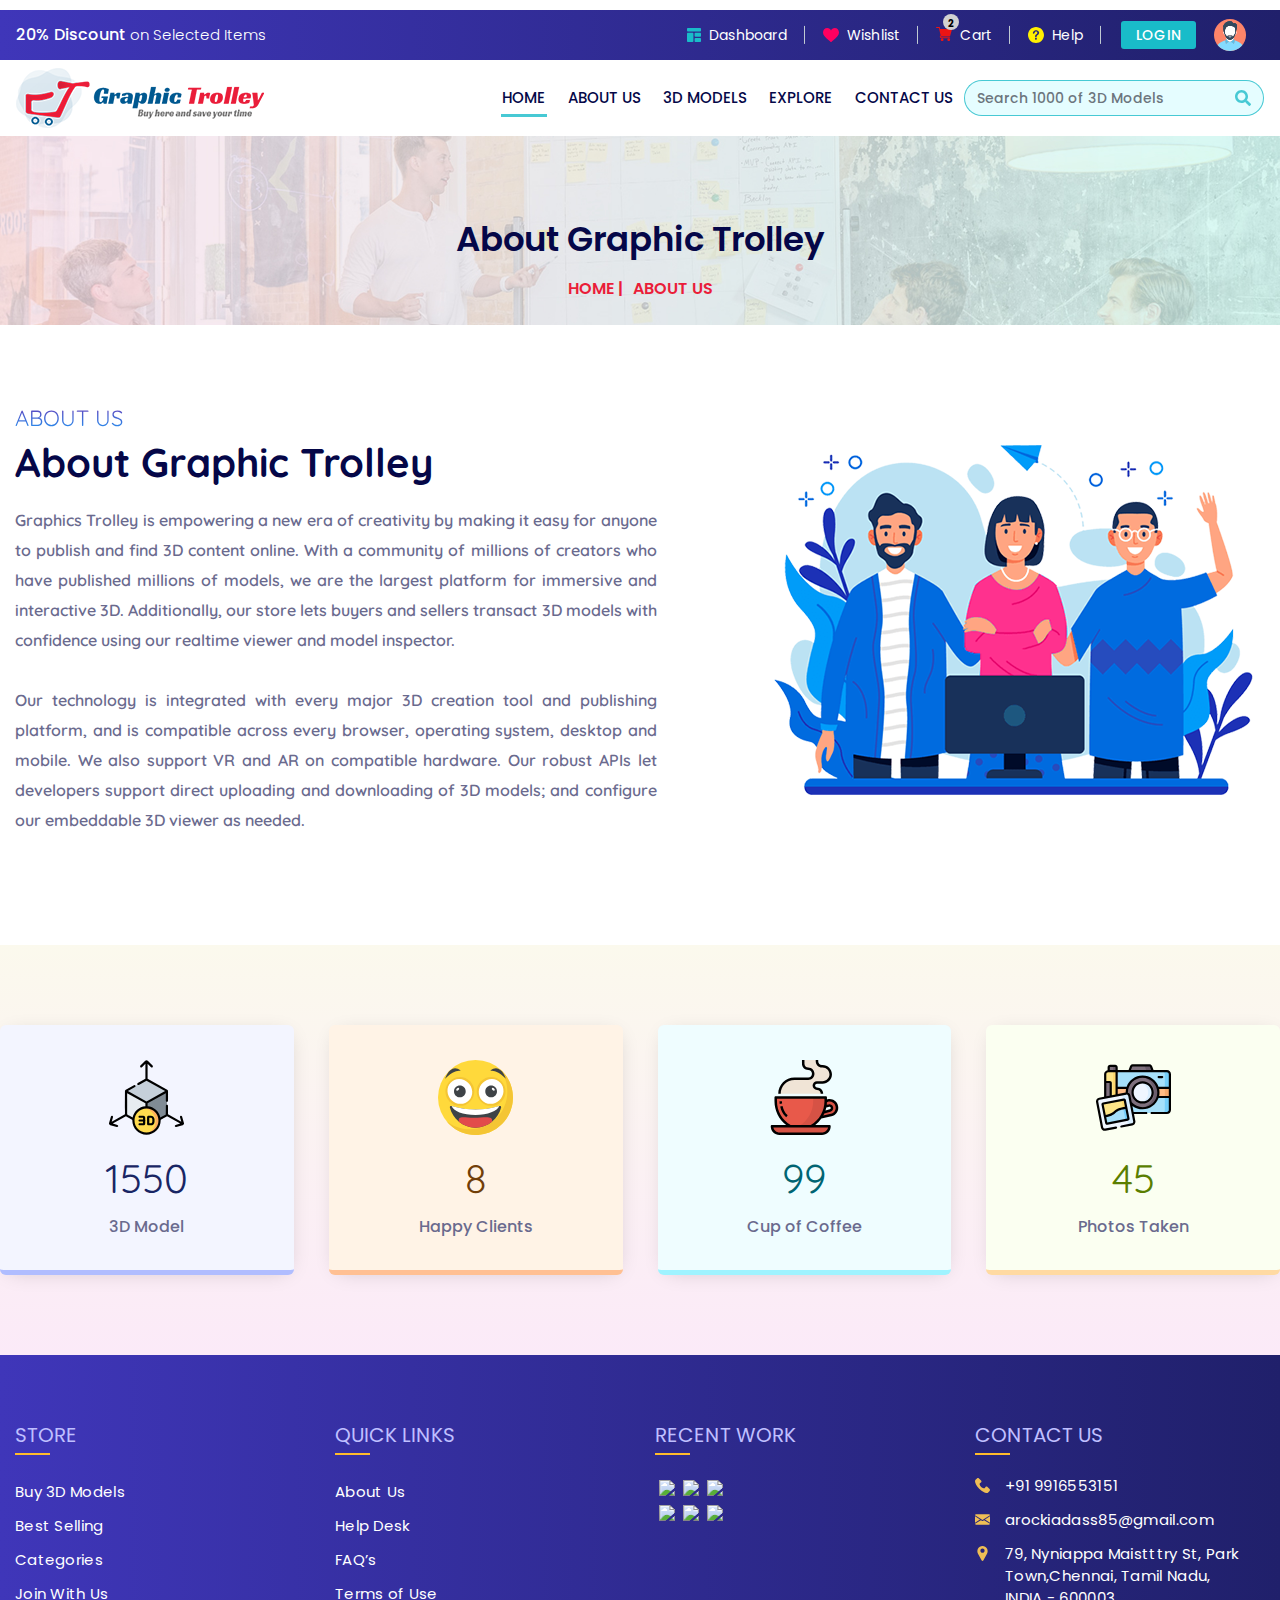
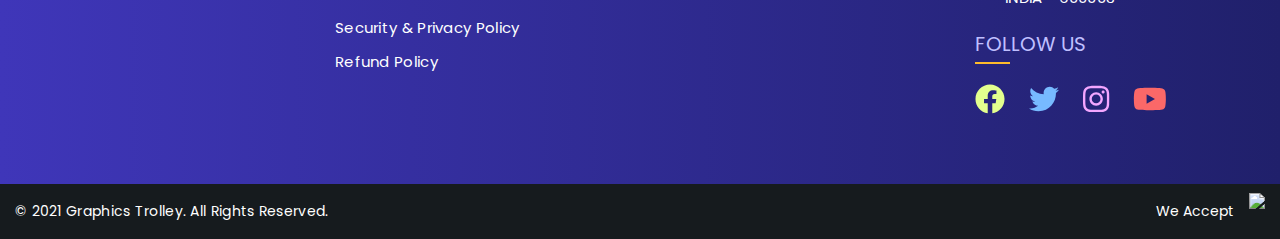
==== commit c3d136b1: "LoginChanges" ====
--- a/AboutUs.html
+++ b/AboutUs.html
@@ -44,7 +44,7 @@
                     </li>
                     <li class="nav-item">
                         <a class="nav-link" href="AboutUs.html">About us</a>
-                    </li>                    
+                    </li>
                     <li class="nav-item dropdown mega-dropdown">
                         <a href="Main_Sub_Category.html" class="dropdown-toggle">3D Models</a>
                         <div class="dropdown-menu mega-dropdown-menu">
@@ -52,7 +52,8 @@
                                 <li>
                                     <ul>
                                         <li><a href="Product.html"><i class="fas fa-print"></i>3D Print Models</a></li>
-                                        <li><a href="Product.html"><i class="fas fa-cubes"></i>Freelance 3D Projects</a></li>
+                                        <li><a href="Product.html"><i class="fas fa-cubes"></i>Freelance 3D Projects</a>
+                                        </li>
                                         <li><a href="Product.html"><i class="fas fa-cube"></i>Free 3D Models</a></li>
                                         <li><a href="Product.html"><i class="fas fa-percent"></i>Discounts</a></li>
                                     </ul>
@@ -101,7 +102,8 @@
                 </div> -->
                 <div class="GobalSearch">
                     <div class="input-group">
-                        <input class="form-control" type="search" placeholder="Search 1000 of 3D Models" id="example-search-input">
+                        <input class="form-control" type="search" placeholder="Search 1000 of 3D Models"
+                            id="example-search-input">
                         <span class="input-group-append">
                             <button class="btn ms-n5" type="button">
                                 <i class="fa fa-search"></i>
@@ -128,23 +130,29 @@
             <div class="collapse navbar-collapse" id="Topnavbar">
                 <ul class="nav navbar-nav ml-auto">
                     <li class="nav-item active">
-                        <a class="nav-link" href="Account.html"><i><img src="images/User.svg"></i>Account</a>
+                        <a class="nav-link" href="javascript:void(0)"><i><img src="images/Dashboard.svg"
+                                    style="width: 14px;"></i>Dashboard</a>
                     </li>
                     <li class="nav-item">
                         <a class="nav-link" href="Wishlist.html"><i><img src="images/Wishlist.svg"></i>Wishlist</a>
                     </li>
                     <li class="nav-item">
-                        <a class="nav-link" href="Product-Cart_Payment.html"><i><img src="images/Cart.svg"></i>Cart <span class="CartCount">2</span></a>
-                    </li>
-                    <li class="nav-item">
-                        <a class="nav-link" href="Contact.html">Help</a>
+                        <a class="nav-link" href="Product-Cart_Payment.html"><i><img src="images/Cart.svg"></i>Cart
+                            <span class="CartCount">2</span></a>
+                    </li>
+                    <li class="nav-item">
+                        <a class="nav-link" href="Contact.html"><i><img src="images/Help.svg"></i>Help</a>
+                    </li>
+                    <li class="nav-item">
+                        <a class="nav-link LoginBtn" data-toggle="modal" data-target="#Login"
+                            href="javascript:void(0)">Login</a>
                     </li>
                     <li class="nav-item dropdown">
-                        <a class="nav-link dropdown-toggle" href="#" id="navbarDropdownMenuLink" role="button" data-toggle="dropdown" aria-haspopup="true" aria-expanded="false">
+                        <a class="nav-link dropdown-toggle" href="#" id="navbarDropdownMenuLink" role="button"
+                            data-toggle="dropdown" aria-haspopup="true" aria-expanded="false">
                             <img src="images/ProfilePic.svg" />
                         </a>
-                        <div class="dropdown-menu dropdown-menu-right Profile"
-                            aria-labelledby="navbarDropdownMenuLink">
+                        <div class="dropdown-menu dropdown-menu-right Profile" aria-labelledby="navbarDropdownMenuLink">
                             <div class="ProfileTitle">
                                 <i class="UserProfile">
                                     <img src="images/ProfilePic.svg" />
--- a/css/style.css
+++ b/css/style.css
@@ -45,6 +45,27 @@
   .btn-main svg {
     margin-left: 5px; }
 
+.btn-Unique {
+  font-size: 16px;
+  font-weight: 500;
+  font-family: Poppins,sans-serif;
+  padding: 0 35px;
+  line-height: 42px;
+  text-align: center;
+  outline: 0;
+  color: #fff;
+  background-color: #19bcc9;
+  border: none;
+  -webkit-border-radius: 100px;
+  border-radius: 100px;
+  display: inline-block;
+  position: relative;
+  -webkit-box-shadow: 0 10px 15px 0 rgba(233, 30, 99, 0.15);
+  box-shadow: 0 10px 15px 0 rgba(233, 30, 99, 0.15);
+  overflow: hidden; }
+  .btn-Unique svg {
+    margin-left: 5px; }
+
 .bg-btn {
   background: #ffbd84;
   background: linear-gradient(to right, #ffbd84 0, #ff1f8e 100%);
@@ -119,26 +140,37 @@
       font-weight: 500; }
   .TopBar ul {
     align-items: center; }
-    .TopBar ul li:last-child a::after {
+    .TopBar ul li.nav-item:nth-child(5) {
+      padding: 0 0 0 20px; }
+      .TopBar ul li.nav-item:nth-child(5) a::after {
+        display: none; }
+    .TopBar ul li.nav-item:last-child a::after {
       display: none; }
-    .TopBar ul li a {
+    .TopBar ul li.nav-item a {
       color: #fff;
-      font-weight: 300;
+      font-weight: 400;
       font-size: 14px;
       position: relative;
-      padding: 0.5rem 0.9rem !important; }
-      .TopBar ul li a::after {
+      padding: 4px 18px !important;
+      letter-spacing: 0.2px;
+      line-height: 20px;
+      display: flex;
+      align-items: center; }
+      .TopBar ul li.nav-item a::after {
         content: '';
         position: absolute;
-        height: 50%;
+        height: 65%;
         width: 1px;
         right: 0;
         background-color: #c0cad2;
-        top: 10px; }
-      .TopBar ul li a i img {
-        width: 16px;
-        margin-right: 8px; }
-      .TopBar ul li a .CartCount {
+        top: 50%;
+        transform: translateY(-50%); }
+      .TopBar ul li.nav-item a i {
+        display: flex; }
+        .TopBar ul li.nav-item a i img {
+          width: 16px;
+          margin-right: 8px; }
+      .TopBar ul li.nav-item a .CartCount {
         width: 16px;
         height: 16px;
         background-color: #d2d2d2;
@@ -148,10 +180,18 @@
         font-weight: 700;
         text-align: center;
         position: absolute;
-        top: 0px;
-        left: 22px;
+        top: -7px;
+        left: 25px;
         border: none;
         color: #000; }
+    .TopBar ul li.nav-item .LoginBtn {
+      background-color: #19bcc9;
+      text-transform: uppercase;
+      font-size: 14px;
+      font-weight: 500;
+      border-radius: 3px;
+      padding: 4px 15px !important;
+      line-height: 20px; }
     .TopBar ul .dropdown-toggle img {
       width: 32px; }
   .TopBar .Profile {
@@ -410,7 +450,7 @@
       position: relative; }
     .tg-container .caption-title p {
       font-size: 16px;
-      font-weight: 300;
+      font-weight: 400;
       color: #fff000;
       letter-spacing: 0.5px;
       display: inline-block;
@@ -419,7 +459,7 @@
       line-height: 25px;
       padding: 25px 0;
       position: relative;
-      padding-right: 95px; }
+      padding-right: 80px; }
   .tg-container .UserModal {
     width: 50%; }
 
@@ -1131,202 +1171,154 @@
     .Footer_Row2 .cards img {
       padding: 9px 0; }
 
-.BG_Common {
-  background-image: linear-gradient(to bottom, #fbf9ed, #fbeaf8);
-  padding: 110px 0; }
-  .BG_Common h6 {
-    color: #393939;
-    font-size: 25px;
+.Customer_wrapper {
+  display: flex;
+  max-width: 750px;
+  flex-wrap: wrap;
+  justify-content: center;
+  align-items: center;
+  margin: 0 auto; }
+  .Customer_wrapper a {
+    display: inline-block;
+    width: 200px;
+    border-radius: 8px 50px;
+    margin: 0 20px;
+    box-shadow: 0 3.4px 2.7px -30px rgba(0, 0, 0, 0.6), 0 8.2px 8.9px -30px rgba(0, 0, 0, 0.7), 0 25px 40px -30px black;
+    text-decoration: none;
+    -webkit-transition: all 0.3s linear;
+    -moz-transition: all 0.3s linear;
+    transition: all 0.3s linear;
+    position: relative;
+    text-align: center; }
+    .Customer_wrapper a:hover .VerticalAlign .VerticalMiddle span .atG {
+      opacity: 0;
+      -webkit-transform: scale(1.5);
+      -moz-transform: scale(1.5);
+      transform: scale(1.5); }
+    .Customer_wrapper a:hover .VerticalAlign .VerticalMiddle span .atW {
+      opacity: 1;
+      -webkit-transform: scale(1);
+      -moz-transform: scale(1);
+      transform: scale(1); }
+    .Customer_wrapper a .VerticalAlign {
+      display: table !important;
+      width: 100%;
+      height: 200px; }
+      .Customer_wrapper a .VerticalAlign .VerticalMiddle {
+        display: table-cell;
+        vertical-align: middle; }
+        .Customer_wrapper a .VerticalAlign .VerticalMiddle span {
+          display: inline-block;
+          position: relative; }
+          .Customer_wrapper a .VerticalAlign .VerticalMiddle span .atG {
+            position: relative;
+            z-index: 2;
+            display: block;
+            opacity: 1;
+            -webkit-transition: all 0.5s linear;
+            -moz-transition: all 0.5s linear;
+            transition: all 0.5s linear;
+            height: 48px; }
+          .Customer_wrapper a .VerticalAlign .VerticalMiddle span .atW {
+            position: absolute;
+            top: 0;
+            left: 0;
+            opacity: 0;
+            z-index: 3;
+            -webkit-transform: scale(0.5);
+            -moz-transform: scale(0.5);
+            transform: scale(0.5);
+            -webkit-transition: all 0.5s linear 0.2s;
+            -moz-transition: all 0.5s linear 0.2s;
+            transition: all 0.5s linear 0.2s;
+            height: 48px; }
+        .Customer_wrapper a .VerticalAlign .VerticalMiddle h4 {
+          font-size: 17px;
+          font-weight: 500;
+          color: #050748;
+          margin: 0;
+          line-height: 18px;
+          padding: 14px 0; }
+
+.customer_item_wrap {
+  max-width: 600px;
+  margin: 0 auto; }
+  .customer_item_wrap h4 {
+    font-size: 18px;
+    font-weight: 500;
+    color: #353535;
+    margin: 0;
+    line-height: 20px;
+    text-transform: uppercase;
+    position: relative;
+    margin-bottom: 30px; }
+    .customer_item_wrap h4 button {
+      position: absolute;
+      font-size: 14px;
+      top: 0;
+      right: 0;
+      width: auto;
+      margin: 0;
+      background-color: transparent;
+      border: none; }
+      .customer_item_wrap h4 button img {
+        height: 14px; }
+  .customer_item_wrap p {
+    font-size: 15.5px;
     font-weight: 400;
-    margin: 0;
-    line-height: 18px;
-    padding: 0 0 35px;
-    text-align: center; }
-  .BG_Common .Customer_wrapper {
-    display: flex;
-    max-width: 750px;
-    flex-wrap: wrap;
-    justify-content: center;
-    align-items: center;
-    margin: 0 auto; }
-    .BG_Common .Customer_wrapper a {
-      display: inline-block;
-      width: 200px;
-      border-radius: 8px 50px;
-      margin: 0 20px;
-      box-shadow: 0 3.4px 2.7px -30px rgba(0, 0, 0, 0.6), 0 8.2px 8.9px -30px rgba(0, 0, 0, 0.7), 0 25px 40px -30px black;
-      text-decoration: none;
-      -webkit-transition: all 0.3s linear;
-      -moz-transition: all 0.3s linear;
-      transition: all 0.3s linear;
-      position: relative;
-      text-align: center; }
-      .BG_Common .Customer_wrapper a:hover .VerticalAlign .VerticalMiddle span .atG {
-        opacity: 0;
-        -webkit-transform: scale(1.5);
-        -moz-transform: scale(1.5);
-        transform: scale(1.5); }
-      .BG_Common .Customer_wrapper a:hover .VerticalAlign .VerticalMiddle span .atW {
-        opacity: 1;
-        -webkit-transform: scale(1);
-        -moz-transform: scale(1);
-        transform: scale(1); }
-      .BG_Common .Customer_wrapper a .VerticalAlign {
-        display: table !important;
-        width: 100%;
-        height: 200px; }
-        .BG_Common .Customer_wrapper a .VerticalAlign .VerticalMiddle {
-          display: table-cell;
-          vertical-align: middle; }
-          .BG_Common .Customer_wrapper a .VerticalAlign .VerticalMiddle span {
-            display: inline-block;
-            position: relative; }
-            .BG_Common .Customer_wrapper a .VerticalAlign .VerticalMiddle span .atG {
-              position: relative;
-              z-index: 2;
-              display: block;
-              opacity: 1;
-              -webkit-transition: all 0.5s linear;
-              -moz-transition: all 0.5s linear;
-              transition: all 0.5s linear;
-              height: 48px; }
-            .BG_Common .Customer_wrapper a .VerticalAlign .VerticalMiddle span .atW {
-              position: absolute;
-              top: 0;
-              left: 0;
-              opacity: 0;
-              z-index: 3;
-              -webkit-transform: scale(0.5);
-              -moz-transform: scale(0.5);
-              transform: scale(0.5);
-              -webkit-transition: all 0.5s linear 0.2s;
-              -moz-transition: all 0.5s linear 0.2s;
-              transition: all 0.5s linear 0.2s;
-              height: 48px; }
-          .BG_Common .Customer_wrapper a .VerticalAlign .VerticalMiddle h4 {
-            font-size: 17px;
-            font-weight: 500;
-            color: #050748;
-            margin: 0;
-            line-height: 18px;
-            padding: 14px 0; }
-  .BG_Common .customer_item_wrap {
-    max-width: 600px;
-    margin: 0 auto; }
-    .BG_Common .customer_item_wrap h4 {
-      font-size: 18px;
+    letter-spacing: 0.2px;
+    color: #6a6a8e; }
+  .customer_item_wrap .form-group {
+    position: relative; }
+    .customer_item_wrap .form-group label {
+      font-size: 15px;
       font-weight: 500;
-      color: #353535;
+      color: #050748; }
+    .customer_item_wrap .form-group input {
+      border-radius: 50px;
+      background-color: transparent;
+      border: 1px solid #6a6a8e;
+      height: calc(1.5em + 0.75rem + 2px);
+      font-size: 14px;
+      font-weight: 500;
+      color: #6a6a8e; }
+      .customer_item_wrap .form-group input:focus {
+        box-shadow: none;
+        border: 1px solid #FF3D8C; }
+    .customer_item_wrap .form-group a {
+      width: auto;
       margin: 0;
-      line-height: 20px;
-      text-transform: uppercase;
-      position: relative;
-      margin-bottom: 30px; }
-      .BG_Common .customer_item_wrap h4 button {
-        position: absolute;
-        font-size: 14px;
-        top: 0;
-        right: 0;
-        width: auto;
-        margin: 0;
-        background-color: transparent;
-        border: none; }
-        .BG_Common .customer_item_wrap h4 button img {
-          height: 14px; }
-    .BG_Common .customer_item_wrap p {
-      font-size: 15.5px;
-      font-weight: 400;
-      letter-spacing: 0.2px;
-      color: #6a6a8e; }
-    .BG_Common .customer_item_wrap .form-group {
-      position: relative; }
-      .BG_Common .customer_item_wrap .form-group label {
-        font-size: 15px;
-        font-weight: 500;
-        color: #050748; }
-      .BG_Common .customer_item_wrap .form-group input {
-        border-radius: 50px;
-        background-color: transparent;
-        border: 1px solid #6a6a8e;
-        height: calc(1.5em + 0.75rem + 2px);
-        font-size: 14px;
-        font-weight: 500;
-        color: #6a6a8e; }
-        .BG_Common .customer_item_wrap .form-group input:focus {
-          box-shadow: none;
-          border: 1px solid #FF3D8C; }
-      .BG_Common .customer_item_wrap .form-group a {
-        width: auto;
-        margin: 0;
-        position: absolute;
-        right: 0;
-        top: 15px;
-        font-size: 15px;
-        font-weight: 500;
-        color: #050748; }
-      .BG_Common .customer_item_wrap .form-group button[name="Facebook"] {
-        background-color: #3b5998;
-        background-image: none;
-        margin-right: 20px;
-        font-size: 17px;
-        letter-spacing: 0.3px;
-        line-height: 46px;
-        font-weight: 400; }
-      .BG_Common .customer_item_wrap .form-group button[name="Google"] {
-        background-color: #e94235;
-        background-image: none;
-        font-size: 17px;
-        letter-spacing: 0.3px;
-        line-height: 46px;
-        font-weight: 400; }
-    .BG_Common .customer_item_wrap .TeamsCondition {
-      text-align: center;
-      padding: 10px 0 15px; }
-      .BG_Common .customer_item_wrap .TeamsCondition span {
-        color: #6a6a8e;
-        font-size: 14px;
-        font-weight: 500;
-        display: inline-block; }
-        .BG_Common .customer_item_wrap .TeamsCondition span b {
-          color: #050748;
-          font-size: 15.5px;
-          font-weight: 500; }
-      .BG_Common .customer_item_wrap .TeamsCondition p {
-        color: #6a6a8e;
-        font-size: 13px;
+      position: absolute;
+      right: 0;
+      top: 10px;
+      font-size: 15px;
+      font-weight: 500;
+      color: #050748; }
+  .customer_item_wrap .TeamsCondition {
+    text-align: center;
+    padding: 10px 0 15px; }
+    .customer_item_wrap .TeamsCondition span {
+      color: #6a6a8e;
+      font-size: 14px;
+      font-weight: 500;
+      display: inline-block; }
+      .customer_item_wrap .TeamsCondition span b {
+        color: #050748;
+        font-size: 15.5px;
         font-weight: 500; }
-      .BG_Common .customer_item_wrap .TeamsCondition button {
-        border: 1px solid #c8c8c8;
-        background-color: transparent;
-        padding: 8px 60px;
-        line-height: 17px;
-        border-radius: 4px;
-        margin: 20px 0; }
-      .BG_Common .customer_item_wrap .TeamsCondition button[name="No"] {
-        margin-left: 8px; }
-    .BG_Common .customer_item_wrap .LoginDiv {
-      text-align: center;
-      width: 100%;
-      position: relative;
-      padding-bottom: 25px; }
-      .BG_Common .customer_item_wrap .LoginDiv::after {
-        content: "";
-        position: absolute;
-        height: 1px;
-        width: 100%;
-        left: 0;
-        background-color: #050748;
-        top: 12px;
-        z-index: 0; }
-      .BG_Common .customer_item_wrap .LoginDiv h5 {
-        font-size: 18px;
-        color: #353535;
-        background-color: #fbeef5;
-        margin: 0;
-        display: inline-block;
-        position: relative;
-        z-index: 1;
-        padding: 0 20px; }
+    .customer_item_wrap .TeamsCondition p {
+      color: #6a6a8e;
+      font-size: 13px;
+      font-weight: 500; }
+    .customer_item_wrap .TeamsCondition button {
+      border: 1px solid #c8c8c8;
+      background-color: transparent;
+      padding: 8px 60px;
+      line-height: 17px;
+      border-radius: 4px;
+      margin: 20px 0; }
+    .customer_item_wrap .TeamsCondition button[name="No"] {
+      margin-left: 8px; }
 
 .slider-panel-inner .nivoSlider {
   position: relative;
@@ -2747,7 +2739,8 @@
   border-radius: 12px;
   border: none;
   background-image: url(../images/ModalBG.png);
-  background-size: cover; }
+  background-size: cover;
+  z-index: 0; }
   .ModalCommon .modal-content .modal-header {
     padding: 9.5px 20px;
     border-bottom: 1px solid #bdcfe2;
@@ -2773,41 +2766,8 @@
       .ModalCommon .modal-content .modal-header .close img {
         width: 10px; }
   .ModalCommon .modal-content .modal-body {
-    padding-bottom: 0;
+    padding-bottom: 0 !important;
     padding: 20px; }
-    .ModalCommon .modal-content .modal-body p {
-      font-size: 15px;
-      color: #6a6a8e;
-      font-family: "Quicksand", sans-serif;
-      font-weight: 600; }
-    .ModalCommon .modal-content .modal-body .form-group__Price {
-      width: 50%; }
-    .ModalCommon .modal-content .modal-body label {
-      font-size: 15px;
-      color: #454545;
-      font-weight: 600;
-      font-family: "Quicksand", sans-serif; }
-    .ModalCommon .modal-content .modal-body .form-control {
-      border: 1px solid #d7d4e1;
-      height: 42px;
-      font-size: 15px;
-      color: #454545;
-      font-weight: 600;
-      font-family: "Quicksand", sans-serif; }
-    .ModalCommon .modal-content .modal-body .input-group .form-control {
-      border-left: none; }
-    .ModalCommon .modal-content .modal-body textarea.form-control {
-      height: 100px; }
-    .ModalCommon .modal-content .modal-body select.form-control option:first-child {
-      font-size: 14px;
-      font-weight: 500;
-      color: #b5b1b1;
-      font-family: "Quicksand", sans-serif; }
-    .ModalCommon .modal-content .modal-body .input-group-text {
-      background-color: #efecf8;
-      width: 40px;
-      align-items: center;
-      justify-content: center; }
   .ModalCommon .modal-content .modal-footer {
     border-top: none;
     padding-top: 0;
@@ -2829,47 +2789,122 @@
     .ModalCommon .modal-content .modal-footer .btn-secondary {
       border: 1px solid #fd8286;
       background-color: #fff6f6; }
+    .ModalCommon .modal-content .modal-footer .LoginDiv {
+      text-align: center;
+      width: 600px;
+      margin: auto;
+      position: relative;
+      padding-bottom: 5px; }
+      .ModalCommon .modal-content .modal-footer .LoginDiv::after {
+        content: "";
+        position: absolute;
+        height: 1px;
+        width: 100%;
+        left: 0;
+        background-color: #050748;
+        top: 12px;
+        z-index: 0; }
+      .ModalCommon .modal-content .modal-footer .LoginDiv h5 {
+        font-size: 18px;
+        color: #353535;
+        background-color: #fff;
+        margin: 0;
+        display: inline-block;
+        position: relative;
+        z-index: 1;
+        padding: 0 20px 25px 20px; }
+      .ModalCommon .modal-content .modal-footer .LoginDiv button[name="Facebook"] {
+        background-color: #3b5998;
+        background-image: none;
+        margin-right: 20px;
+        font-size: 17px;
+        letter-spacing: 0.3px;
+        line-height: 42px;
+        font-weight: 400; }
+      .ModalCommon .modal-content .modal-footer .LoginDiv button[name="Google"] {
+        background-color: #e94235;
+        background-image: none;
+        font-size: 17px;
+        letter-spacing: 0.3px;
+        line-height: 42px;
+        font-weight: 400; }
+
+.ProductModalContent p {
+  font-size: 15px;
+  color: #6a6a8e;
+  font-family: "Quicksand", sans-serif;
+  font-weight: 600; }
+.ProductModalContent .form-group__Price {
+  width: 50%; }
+.ProductModalContent label {
+  font-size: 15px;
+  color: #454545;
+  font-weight: 600;
+  font-family: "Quicksand", sans-serif; }
+.ProductModalContent .form-control {
+  border: 1px solid #d7d4e1;
+  height: 42px;
+  font-size: 15px;
+  color: #454545;
+  font-weight: 600;
+  font-family: "Quicksand", sans-serif; }
+.ProductModalContent .input-group .form-control {
+  border-left: none; }
+.ProductModalContent textarea.form-control {
+  height: 100px; }
+.ProductModalContent select.form-control option:first-child {
+  font-size: 14px;
+  font-weight: 500;
+  color: #b5b1b1;
+  font-family: "Quicksand", sans-serif; }
+.ProductModalContent .input-group-text {
+  background-color: #efecf8;
+  width: 40px;
+  align-items: center;
+  justify-content: center; }
+
+.CommonTabBlue::before {
+  content: '';
+  position: absolute;
+  height: 50px;
+  width: 100%;
+  background-color: #e5fdff;
+  left: 0;
+  z-index: -1; }
+.CommonTabBlue .nav-pills li a {
+  background-color: transparent;
+  height: 50px;
+  color: #5d5d5d;
+  display: flex;
+  flex-direction: row;
+  align-items: center;
+  font-family: "Quicksand", sans-serif;
+  font-weight: 700;
+  font-size: 15px;
+  letter-spacing: 0.2px;
+  padding-left: 0; }
+  .CommonTabBlue .nav-pills li a span {
+    color: #ea1e3a;
+    padding-left: 5px; }
+.CommonTabBlue .nav-pills li a.active {
+  color: #000000;
+  border-bottom: 2px solid #19bcc9;
+  border-radius: 0;
+  background-color: transparent; }
 
 .Product_Cart_Payment .CartTab {
   width: 100%; }
-  .Product_Cart_Payment .CartTab::before {
-    content: '';
-    position: absolute;
-    height: 50px;
-    width: 100%;
-    background-color: #e5fdff;
-    left: 0;
-    z-index: -1; }
-  .Product_Cart_Payment .CartTab .nav-pills li a {
-    background-color: transparent;
-    height: 50px;
-    color: #5d5d5d;
-    display: flex;
-    flex-direction: row;
-    align-items: center;
-    font-family: "Quicksand", sans-serif;
-    font-weight: 700;
-    font-size: 15px;
-    letter-spacing: 0.2px;
-    padding-left: 0; }
-    .Product_Cart_Payment .CartTab .nav-pills li a span {
-      color: #ea1e3a;
-      padding-left: 5px; }
-  .Product_Cart_Payment .CartTab .nav-pills li a.active {
-    color: #000000;
-    border-bottom: 2px solid #19bcc9;
-    border-radius: 0; }
-  .Product_Cart_Payment .CartTab .tab-content .Product_Cart__Left {
+  .Product_Cart_Payment .CartTab .Product_Cart__Left {
     width: calc(100% - 440px);
     float: left; }
-    .Product_Cart_Payment .CartTab .tab-content .Product_Cart__Left .share_cart_row a {
+    .Product_Cart_Payment .CartTab .Product_Cart__Left .share_cart_row a {
       font-size: 15px;
       color: #4d4d4d;
       font-weight: 600;
       font-family: "Quicksand", sans-serif;
       display: flex;
       padding: 5px 0; }
-    .Product_Cart_Payment .CartTab .tab-content .Product_Cart__Left .GT_cards_list__container .GT__card {
+    .Product_Cart_Payment .CartTab .Product_Cart__Left .GT_cards_list__container .GT__card {
       position: relative;
       margin: 0;
       background-color: #fff;
@@ -2882,20 +2917,20 @@
       height: 110px;
       padding: 9px;
       margin-bottom: 14px; }
-      .Product_Cart_Payment .CartTab .tab-content .Product_Cart__Left .GT_cards_list__container .GT__card .GT_item__card {
+      .Product_Cart_Payment .CartTab .Product_Cart__Left .GT_cards_list__container .GT__card .GT_item__card {
         display: flex;
         position: relative; }
-        .Product_Cart_Payment .CartTab .tab-content .Product_Cart__Left .GT_cards_list__container .GT__card .GT_item__card .GT_item_card__preview {
+        .Product_Cart_Payment .CartTab .Product_Cart__Left .GT_cards_list__container .GT__card .GT_item__card .GT_item_card__preview {
           width: 110px;
           height: 90px;
           margin-right: 16px;
           line-height: 0;
           flex-shrink: 0; }
-        .Product_Cart_Payment .CartTab .tab-content .Product_Cart__Left .GT_cards_list__container .GT__card .GT_item__card .GT_item_card__info {
+        .Product_Cart_Payment .CartTab .Product_Cart__Left .GT_cards_list__container .GT__card .GT_item__card .GT_item_card__info {
           display: flex;
           justify-content: space-between;
           width: 100%; }
-          .Product_Cart_Payment .CartTab .tab-content .Product_Cart__Left .GT_cards_list__container .GT__card .GT_item__card .GT_item_card__info .GT_item_card__info_block .GT_item_card__title {
+          .Product_Cart_Payment .CartTab .Product_Cart__Left .GT_cards_list__container .GT__card .GT_item__card .GT_item_card__info .GT_item_card__info_block .GT_item_card__title {
             color: #132340;
             font-family: "Quicksand", sans-serif;
             font-weight: 700;
@@ -2903,34 +2938,34 @@
             text-decoration: none;
             margin-bottom: 5px;
             display: flex; }
-          .Product_Cart_Payment .CartTab .tab-content .Product_Cart__Left .GT_cards_list__container .GT__card .GT_item__card .GT_item_card__info .GT_item_card__info_block .GT_text_tiny {
+          .Product_Cart_Payment .CartTab .Product_Cart__Left .GT_cards_list__container .GT__card .GT_item__card .GT_item_card__info .GT_item_card__info_block .GT_text_tiny {
             color: #a0a0a0;
             font-size: 12px;
             font-weight: 400; }
-          .Product_Cart_Payment .CartTab .tab-content .Product_Cart__Left .GT_cards_list__container .GT__card .GT_item__card .GT_item_card__info .GT_item_card__info_block .GT_item_card__info_price {
+          .Product_Cart_Payment .CartTab .Product_Cart__Left .GT_cards_list__container .GT__card .GT_item__card .GT_item_card__info .GT_item_card__info_block .GT_item_card__info_price {
             color: #19bcc9;
             font-size: 16px;
             font-family: "Quicksand", sans-serif;
             font-weight: 600; }
-        .Product_Cart_Payment .CartTab .tab-content .Product_Cart__Left .GT_cards_list__container .GT__card .GT_item__card .GT_item_card__actions {
-          display: flex;
-          flex-flow: column;
-          align-items: center;
-          justify-content: space-between;
-          padding-left: 12px; }
-          .Product_Cart_Payment .CartTab .tab-content .Product_Cart__Left .GT_cards_list__container .GT__card .GT_item__card .GT_item_card__actions .GT_item_card__actions_remove {
-            font-family: "Quicksand", sans-serif; }
-            .Product_Cart_Payment .CartTab .tab-content .Product_Cart__Left .GT_cards_list__container .GT__card .GT_item__card .GT_item_card__actions .GT_item_card__actions_remove img {
-              width: 10px; }
-          .Product_Cart_Payment .CartTab .tab-content .Product_Cart__Left .GT_cards_list__container .GT__card .GT_item__card .GT_item_card__actions .GT_item_card__actions_wishlist {
-            font-family: "Quicksand", sans-serif; }
-            .Product_Cart_Payment .CartTab .tab-content .Product_Cart__Left .GT_cards_list__container .GT__card .GT_item__card .GT_item_card__actions .GT_item_card__actions_wishlist img {
-              width: 14px; }
-  .Product_Cart_Payment .CartTab .tab-content .Product_Cart__Right {
+    .Product_Cart_Payment .CartTab .Product_Cart__Left .GT_cards_list__container .GT_item_card__actions {
+      display: flex;
+      flex-flow: column;
+      align-items: center;
+      justify-content: space-between;
+      padding-left: 12px; }
+      .Product_Cart_Payment .CartTab .Product_Cart__Left .GT_cards_list__container .GT_item_card__actions .GT_item_card__actions_remove {
+        font-family: "Quicksand", sans-serif; }
+        .Product_Cart_Payment .CartTab .Product_Cart__Left .GT_cards_list__container .GT_item_card__actions .GT_item_card__actions_remove img {
+          width: 10px; }
+      .Product_Cart_Payment .CartTab .Product_Cart__Left .GT_cards_list__container .GT_item_card__actions .GT_item_card__actions_wishlist {
+        font-family: "Quicksand", sans-serif; }
+        .Product_Cart_Payment .CartTab .Product_Cart__Left .GT_cards_list__container .GT_item_card__actions .GT_item_card__actions_wishlist img {
+          width: 14px; }
+  .Product_Cart_Payment .CartTab .Product_Cart__Right {
     width: 420px;
     float: left;
     margin-left: 20px; }
-    .Product_Cart_Payment .CartTab .tab-content .Product_Cart__Right .GT__card {
+    .Product_Cart_Payment .CartTab .Product_Cart__Right .GT__card {
       box-shadow: 0 2px 6px 0 rgba(1, 55, 92, 0.12);
       border: 1px solid #8cdde3;
       border-radius: 4px;
@@ -2938,41 +2973,41 @@
       transition-duration: 0.3s;
       transition-property: box-shadow, border-color;
       position: relative; }
-      .Product_Cart_Payment .CartTab .tab-content .Product_Cart__Right .GT__card .GT_card__header {
+      .Product_Cart_Payment .CartTab .Product_Cart__Right .GT__card .GT_card__header {
         padding: 20px;
         border-bottom: 1px solid #c7fbff; }
-        .Product_Cart_Payment .CartTab .tab-content .Product_Cart__Right .GT__card .GT_card__header h6 {
+        .Product_Cart_Payment .CartTab .Product_Cart__Right .GT__card .GT_card__header h6 {
           font-size: 15px;
           font-weight: 700;
           color: #005890;
           font-family: "Quicksand", sans-serif;
           line-height: 19px;
           margin: 0; }
-      .Product_Cart_Payment .CartTab .tab-content .Product_Cart__Right .GT__card .GT_card__content {
-        padding: 16px 24px 24px; }
-        .Product_Cart_Payment .CartTab .tab-content .Product_Cart__Right .GT__card .GT_card__content .is_highlighted div {
-          font-weight: 700 !important;
-          color: #132340 !important; }
-        .Product_Cart_Payment .CartTab .tab-content .Product_Cart__Right .GT__card .GT_card__content .is_separated {
-          margin-top: 8px;
-          border-top: 1px solid #e6ebf5;
-          padding-top: 8px; }
-        .Product_Cart_Payment .CartTab .tab-content .Product_Cart__Right .GT__card .GT_card__content .GT_payment_summary__item {
-          display: flex;
-          flex-direction: row;
-          margin-bottom: 8px; }
-          .Product_Cart_Payment .CartTab .tab-content .Product_Cart__Right .GT__card .GT_card__content .GT_payment_summary__item .GT_summary_item__title {
-            font-size: 14.5px;
-            font-family: "Quicksand", sans-serif;
-            flex-grow: 1;
-            font-weight: 600;
-            color: #6c6c6c; }
-          .Product_Cart_Payment .CartTab .tab-content .Product_Cart__Right .GT__card .GT_card__content .GT_payment_summary__item .GT_summary_item__value {
-            font-size: 14.5px;
-            font-family: "Quicksand", sans-serif;
-            font-weight: 600;
-            color: #6c6c6c; }
-    .Product_Cart_Payment .CartTab .tab-content .Product_Cart__Right .GT_payment__to_checkout .GT_button {
+    .Product_Cart_Payment .CartTab .Product_Cart__Right .GT_card__content {
+      padding: 16px 24px 24px; }
+      .Product_Cart_Payment .CartTab .Product_Cart__Right .GT_card__content .is_highlighted div {
+        font-weight: 700 !important;
+        color: #132340 !important; }
+      .Product_Cart_Payment .CartTab .Product_Cart__Right .GT_card__content .is_separated {
+        margin-top: 8px;
+        border-top: 1px solid #e6ebf5;
+        padding-top: 8px; }
+      .Product_Cart_Payment .CartTab .Product_Cart__Right .GT_card__content .GT_payment_summary__item {
+        display: flex;
+        flex-direction: row;
+        margin-bottom: 8px; }
+        .Product_Cart_Payment .CartTab .Product_Cart__Right .GT_card__content .GT_payment_summary__item .GT_summary_item__title {
+          font-size: 14.5px;
+          font-family: "Quicksand", sans-serif;
+          flex-grow: 1;
+          font-weight: 600;
+          color: #6c6c6c; }
+        .Product_Cart_Payment .CartTab .Product_Cart__Right .GT_card__content .GT_payment_summary__item .GT_summary_item__value {
+          font-size: 14.5px;
+          font-family: "Quicksand", sans-serif;
+          font-weight: 600;
+          color: #6c6c6c; }
+    .Product_Cart_Payment .CartTab .Product_Cart__Right .GT_payment__to_checkout .GT_button {
       background-color: #19bcc9;
       padding: 10px;
       font-family: "Quicksand", sans-serif;
@@ -2985,23 +3020,23 @@
       color: #fff;
       font-weight: 600;
       text-decoration: none; }
-    .Product_Cart_Payment .CartTab .tab-content .Product_Cart__Right .GT_alert {
+    .Product_Cart_Payment .CartTab .Product_Cart__Right .GT_alert {
       display: flex;
       flex-direction: row;
       align-items: center;
       justify-content: space-between;
       margin-top: 5px; }
-      .Product_Cart_Payment .CartTab .tab-content .Product_Cart__Right .GT_alert .GT_alert__icon img {
+      .Product_Cart_Payment .CartTab .Product_Cart__Right .GT_alert .GT_alert__icon img {
         width: 14px; }
-      .Product_Cart_Payment .CartTab .tab-content .Product_Cart__Right .GT_alert .GT_text__tiny {
+      .Product_Cart_Payment .CartTab .Product_Cart__Right .GT_alert .GT_text__tiny {
         font-size: 11px;
         font-weight: 600;
         color: #636770;
         font-family: "Quicksand", sans-serif; }
-  .Product_Cart_Payment .CartTab .tab-content .Product_Payment__Left {
+  .Product_Cart_Payment .CartTab .Product_Payment__Left {
     width: calc(100% - 440px);
     float: left; }
-    .Product_Cart_Payment .CartTab .tab-content .Product_Payment__Left .GT__card {
+    .Product_Cart_Payment .CartTab .Product_Payment__Left .GT__card {
       box-shadow: 0 2px 6px 0 rgba(1, 55, 92, 0.12);
       border: 1px solid #8cdde3;
       border-radius: 4px;
@@ -3010,80 +3045,80 @@
       transition-property: box-shadow, border-color;
       position: relative;
       margin-bottom: 14px; }
-      .Product_Cart_Payment .CartTab .tab-content .Product_Payment__Left .GT__card .GT_card__header {
+      .Product_Cart_Payment .CartTab .Product_Payment__Left .GT__card .GT_card__header {
         padding: 20px;
         border-bottom: 1px solid #c7fbff;
         display: flex;
         flex-direction: row;
         align-items: center;
         grid-gap: 10px; }
-        .Product_Cart_Payment .CartTab .tab-content .Product_Payment__Left .GT__card .GT_card__header h6 {
+        .Product_Cart_Payment .CartTab .Product_Payment__Left .GT__card .GT_card__header h6 {
           font-size: 15px;
           font-weight: 700;
           color: #005890;
           font-family: "Quicksand", sans-serif;
           line-height: 19px;
           margin: 0; }
-      .Product_Cart_Payment .CartTab .tab-content .Product_Payment__Left .GT__card .GT_card__content {
-        padding: 16px 24px 24px; }
-        .Product_Cart_Payment .CartTab .tab-content .Product_Payment__Left .GT__card .GT_card__content .is_highlighted div {
-          font-weight: 700 !important;
-          color: #132340 !important; }
-        .Product_Cart_Payment .CartTab .tab-content .Product_Payment__Left .GT__card .GT_card__content .is_separated {
-          margin-top: 8px;
-          border-top: 1px solid #e6ebf5;
-          padding-top: 8px; }
-        .Product_Cart_Payment .CartTab .tab-content .Product_Payment__Left .GT__card .GT_card__content .GT_payment_summary__item {
-          display: flex;
-          flex-direction: row;
-          margin-bottom: 8px; }
-          .Product_Cart_Payment .CartTab .tab-content .Product_Payment__Left .GT__card .GT_card__content .GT_payment_summary__item .GT_summary_item__title {
-            font-size: 14.5px;
-            font-family: "Quicksand", sans-serif;
-            flex-grow: 1;
-            font-weight: 600;
-            color: #6c6c6c; }
-          .Product_Cart_Payment .CartTab .tab-content .Product_Payment__Left .GT__card .GT_card__content .GT_payment_summary__item .GT_summary_item__value {
-            font-size: 14.5px;
-            font-family: "Quicksand", sans-serif;
-            font-weight: 600;
-            color: #6c6c6c; }
-      .Product_Cart_Payment .CartTab .tab-content .Product_Payment__Left .GT__card .GT__collapsible_card__content form {
-        padding: 18px; }
-        .Product_Cart_Payment .CartTab .tab-content .Product_Payment__Left .GT__card .GT__collapsible_card__content form .form-control {
-          border-radius: 0;
-          border: 1px solid #e3e8f2;
-          color: #969696;
-          font-size: 12px;
-          font-weight: 500;
-          padding: 12px 12px;
-          height: auto;
-          line-height: 16px; }
-        .Product_Cart_Payment .CartTab .tab-content .Product_Payment__Left .GT__card .GT__collapsible_card__content form .GT_button {
-          background-color: #19bcc9;
-          padding: 10px;
+    .Product_Cart_Payment .CartTab .Product_Payment__Left .GT_card__content {
+      padding: 16px 24px 24px; }
+      .Product_Cart_Payment .CartTab .Product_Payment__Left .GT_card__content .is_highlighted div {
+        font-weight: 700 !important;
+        color: #132340 !important; }
+      .Product_Cart_Payment .CartTab .Product_Payment__Left .GT_card__content .is_separated {
+        margin-top: 8px;
+        border-top: 1px solid #e6ebf5;
+        padding-top: 8px; }
+      .Product_Cart_Payment .CartTab .Product_Payment__Left .GT_card__content .GT_payment_summary__item {
+        display: flex;
+        flex-direction: row;
+        margin-bottom: 8px; }
+        .Product_Cart_Payment .CartTab .Product_Payment__Left .GT_card__content .GT_payment_summary__item .GT_summary_item__title {
+          font-size: 14.5px;
           font-family: "Quicksand", sans-serif;
-          width: 100%;
-          display: flex;
-          justify-content: center;
-          border-radius: 3px;
-          line-height: 26px;
-          font-size: 15px;
-          color: #fff;
+          flex-grow: 1;
           font-weight: 600;
-          text-decoration: none;
-          border: none;
-          outline: none; }
-  .Product_Cart_Payment .CartTab .tab-content .Product_Payment__Right {
+          color: #6c6c6c; }
+        .Product_Cart_Payment .CartTab .Product_Payment__Left .GT_card__content .GT_payment_summary__item .GT_summary_item__value {
+          font-size: 14.5px;
+          font-family: "Quicksand", sans-serif;
+          font-weight: 600;
+          color: #6c6c6c; }
+    .Product_Cart_Payment .CartTab .Product_Payment__Left .GT__collapsible_card__content form {
+      padding: 18px; }
+      .Product_Cart_Payment .CartTab .Product_Payment__Left .GT__collapsible_card__content form .form-control {
+        border-radius: 0;
+        border: 1px solid #e3e8f2;
+        color: #969696;
+        font-size: 12px;
+        font-weight: 500;
+        padding: 12px 12px;
+        height: auto;
+        line-height: 16px; }
+      .Product_Cart_Payment .CartTab .Product_Payment__Left .GT__collapsible_card__content form .GT_button {
+        background-color: #19bcc9;
+        padding: 10px;
+        font-family: "Quicksand", sans-serif;
+        width: 100%;
+        display: flex;
+        justify-content: center;
+        border-radius: 3px;
+        line-height: 26px;
+        font-size: 15px;
+        color: #fff;
+        font-weight: 600;
+        text-decoration: none;
+        border: none;
+        outline: none; }
+  .Product_Cart_Payment .CartTab .Product_Payment__Right {
     width: 420px;
     float: left;
     margin-left: 20px; }
-    .Product_Cart_Payment .CartTab .tab-content .Product_Payment__Right .GT__Payment_Tab .nav-tabs {
+    .Product_Cart_Payment .CartTab .Product_Payment__Right .GT__Payment_Tab .nav-tabs {
       border: none;
       display: flex;
       justify-content: space-between;
       margin-bottom: 15px; }
-      .Product_Cart_Payment .CartTab .tab-content .Product_Payment__Right .GT__Payment_Tab .nav-tabs .nav-item .nav-link {
+      .Product_Cart_Payment .CartTab .Product_Payment__Right .GT__Payment_Tab .nav-tabs .nav-item .nav-link {
         width: 95px;
         padding: 5px;
         border: 1px solid #d8d8da;
@@ -3095,20 +3130,20 @@
         flex-direction: column;
         align-items: center;
         justify-content: center; }
-        .Product_Cart_Payment .CartTab .tab-content .Product_Payment__Right .GT__Payment_Tab .nav-tabs .nav-item .nav-link i {
+        .Product_Cart_Payment .CartTab .Product_Payment__Right .GT__Payment_Tab .nav-tabs .nav-item .nav-link i {
           padding-bottom: 5px; }
-          .Product_Cart_Payment .CartTab .tab-content .Product_Payment__Right .GT__Payment_Tab .nav-tabs .nav-item .nav-link i img {
+          .Product_Cart_Payment .CartTab .Product_Payment__Right .GT__Payment_Tab .nav-tabs .nav-item .nav-link i img {
             width: 25px; }
-        .Product_Cart_Payment .CartTab .tab-content .Product_Payment__Right .GT__Payment_Tab .nav-tabs .nav-item .nav-link span {
+        .Product_Cart_Payment .CartTab .Product_Payment__Right .GT__Payment_Tab .nav-tabs .nav-item .nav-link span {
           font-size: 11px;
           font-weight: 700;
           color: #545865;
           font-family: "Quicksand", sans-serif;
           text-transform: uppercase; }
-      .Product_Cart_Payment .CartTab .tab-content .Product_Payment__Right .GT__Payment_Tab .nav-tabs .nav-item .nav-link.active {
+      .Product_Cart_Payment .CartTab .Product_Payment__Right .GT__Payment_Tab .nav-tabs .nav-item .nav-link.active {
         border: 1px solid #19bcc9;
         background-color: #f3f1f7; }
-        .Product_Cart_Payment .CartTab .tab-content .Product_Payment__Right .GT__Payment_Tab .nav-tabs .nav-item .nav-link.active::after {
+        .Product_Cart_Payment .CartTab .Product_Payment__Right .GT__Payment_Tab .nav-tabs .nav-item .nav-link.active::after {
           content: '';
           position: absolute;
           background-image: url(../images/PaymentActive.png);
@@ -3118,7 +3153,7 @@
           height: 32px;
           top: -15px;
           right: -15px; }
-    .Product_Cart_Payment .CartTab .tab-content .Product_Payment__Right .GT__Payment_Tab .tab-content .GT__card {
+    .Product_Cart_Payment .CartTab .Product_Payment__Right .GT__Payment_Tab .tab-content .GT__card {
       box-shadow: 0 2px 6px 0 rgba(1, 55, 92, 0.12);
       border: 1px solid #8cdde3;
       border-radius: 3px;
@@ -3127,21 +3162,21 @@
       transition-property: box-shadow, border-color;
       position: relative;
       margin-bottom: 14px; }
-      .Product_Cart_Payment .CartTab .tab-content .Product_Payment__Right .GT__Payment_Tab .tab-content .GT__card .GT_payment__holder {
+      .Product_Cart_Payment .CartTab .Product_Payment__Right .GT__Payment_Tab .tab-content .GT__card .GT_payment__holder {
         padding: 18px; }
-        .Product_Cart_Payment .CartTab .tab-content .Product_Payment__Right .GT__Payment_Tab .tab-content .GT__card .GT_payment__holder form label {
+        .Product_Cart_Payment .CartTab .Product_Payment__Right .GT__Payment_Tab .tab-content .GT__card .GT_payment__holder form label {
           font-family: "Quicksand", sans-serif;
           font-size: 14px;
           color: #5a5e6b;
           font-weight: 600;
           line-height: 14px; }
-        .Product_Cart_Payment .CartTab .tab-content .Product_Payment__Right .GT__Payment_Tab .tab-content .GT__card .GT_payment__holder form .form-control {
+        .Product_Cart_Payment .CartTab .Product_Payment__Right .GT__Payment_Tab .tab-content .GT__card .GT_payment__holder form .form-control {
           border: 1px solid #c5c5c5;
           height: 40px;
           font-family: "Quicksand", sans-serif;
           font-size: 14px;
           font-weight: 600; }
-    .Product_Cart_Payment .CartTab .tab-content .Product_Payment__Right .GT_payment__to_checkout .GT_button {
+    .Product_Cart_Payment .CartTab .Product_Payment__Right .GT_payment__to_checkout .GT_button {
       background-color: #19bcc9;
       padding: 10px;
       font-family: "Quicksand", sans-serif;
@@ -3154,15 +3189,15 @@
       color: #fff;
       font-weight: 600;
       text-decoration: none; }
-    .Product_Cart_Payment .CartTab .tab-content .Product_Payment__Right .GT_alert {
+    .Product_Cart_Payment .CartTab .Product_Payment__Right .GT_alert {
       display: flex;
       flex-direction: row;
       align-items: center;
       justify-content: space-between;
       margin-top: 5px; }
-      .Product_Cart_Payment .CartTab .tab-content .Product_Payment__Right .GT_alert .GT_alert__icon img {
+      .Product_Cart_Payment .CartTab .Product_Payment__Right .GT_alert .GT_alert__icon img {
         width: 14px; }
-      .Product_Cart_Payment .CartTab .tab-content .Product_Payment__Right .GT_alert .GT_text__tiny {
+      .Product_Cart_Payment .CartTab .Product_Payment__Right .GT_alert .GT_text__tiny {
         font-size: 11px;
         font-weight: 600;
         color: #636770;
@@ -3213,9 +3248,9 @@
       margin: 0;
       padding: 0;
       list-style: none;
-      overflow-x: auto;
-      overflow-y: hidden;
-      justify-content: space-evenly; }
+      overflow: hidden;
+      justify-content: center;
+      grid-gap: 15px; }
       .GT_main__category .GT_category .GT_category__footer .GT_list li a {
         text-decoration: none;
         display: flex;
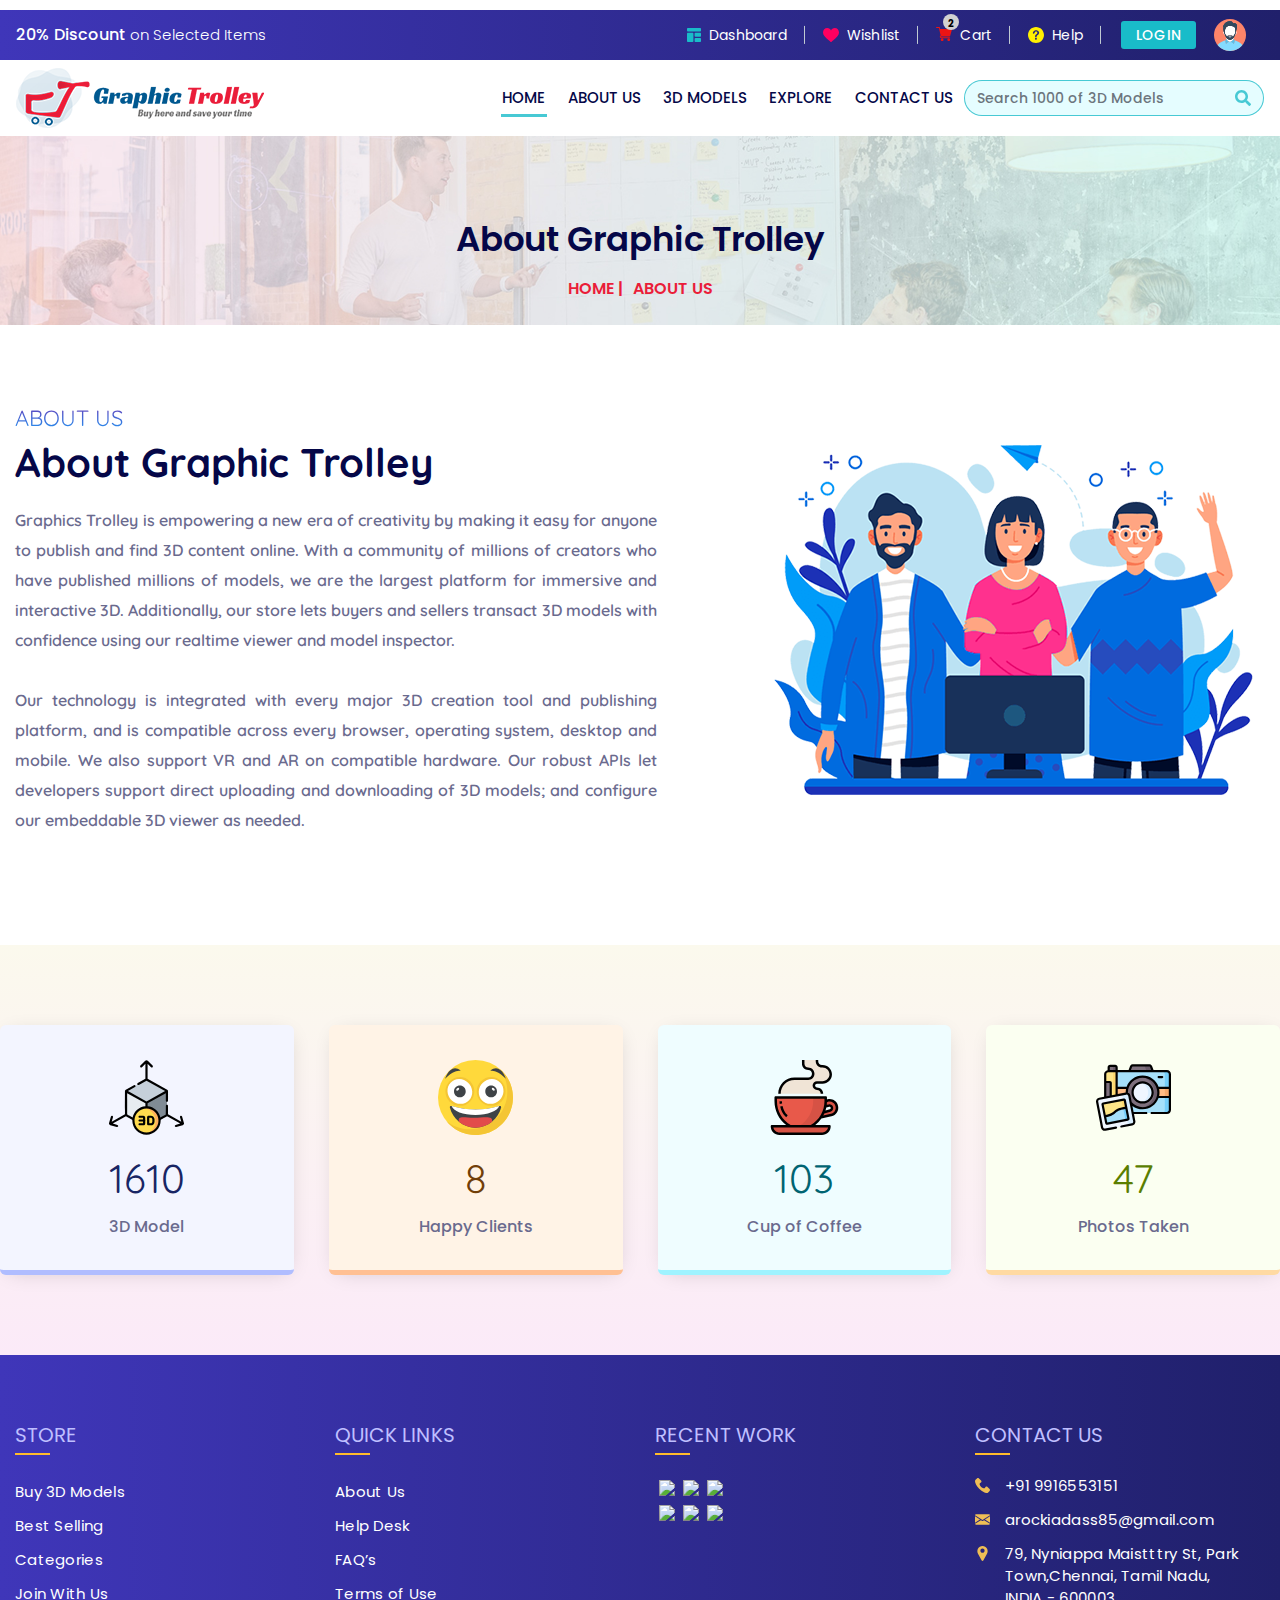
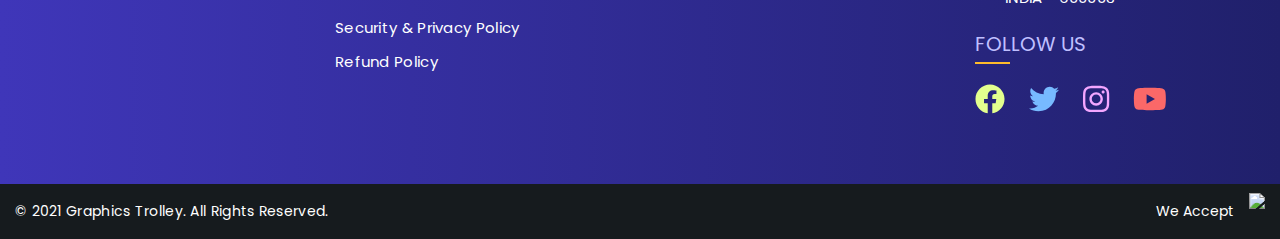
==== commit 06bdd944: "changes" ====
--- a/AboutUs.html
+++ b/AboutUs.html
@@ -350,6 +350,125 @@
         </div>
     </footer>
 
+        <!-- LOGIN--MODAL -->
+
+        <div class="modal fade ModalCommon" id="Login" data-backdrop="static" data-keyboard="false" tabindex="-1"
+        aria-labelledby="staticBackdropLabel" aria-hidden="true">
+        <div class="modal-dialog modal-dialog-centered modal-dialog-scrollable modal-lg">
+            <div class="modal-content">
+                <div class="modal-header">
+                    <h5 class="modal-title" id="staticBackdropLabel">Account</h5>
+                    <button type="button" class="close" data-dismiss="modal" aria-label="Close"><img
+                            src="images/PopupClose.svg" /></button>
+                </div>
+                <div class="modal-body">
+                    <form class="">
+                        <div class="CommonTabBlue">
+                            <ul class="nav nav-pills mb-5" role="tablist">
+                                <li class="nav-item" role="presentation">
+                                    <a class="nav-link active" data-toggle="pill" href="#LogInPage"
+                                        role="tab" aria-controls="pills-home" aria-selected="true">Log In</a>
+                                </li>
+                                <li class="nav-item" role="presentation">
+                                    <a class="nav-link" data-toggle="pill" href="#Registration"
+                                        role="tab" aria-controls="pills-profile" aria-selected="false">Registration</a>
+                                </li>
+                                <li class="nav-item" role="presentation">
+                                    <a class="nav-link" data-toggle="pill" href="#RestorePassword"
+                                        role="tab" aria-controls="pills-profile" aria-selected="false">Restore
+                                        Password</a>
+                                </li>
+                            </ul>
+                            <div class="tab-content">
+                                <div class="tab-pane fade show active" id="LogInPage" role="tabpanel"
+                                    aria-labelledby="LogInPage">                                    
+                                    <div class="customer_item_wrap">
+                                        <form method="post" accept-charset="UTF-8">
+                                            <div class="form-group">
+                                                <label for="customer_email">Email address</label>
+                                                <input class="form-control" type="email" value=""
+                                                    name="customer[email]">
+                                            </div>
+                                            <div class="form-group">
+                                                <label for="customer_password">Password</label>
+                                                <input class="form-control" type="password" value=""
+                                                    name="customer[password]">
+                                            </div>
+                                            <div class="form-group mt-4">
+                                                <button class="btn-Unique" type="submit">LOGIN <i
+                                                        class="fas fa-sign-in-alt"></i></button>
+                                                <a href="#" class="text-right">Forgot Password?</a>
+                                            </div>
+                                        </form>
+                                    </div>
+                                </div>
+                                <div class="tab-pane fade" id="Registration" role="tabpanel"
+                                    aria-labelledby="Registration">
+                                    <div class="customer_item_wrap">
+                                        <form method="post" accept-charset="UTF-8">                                            
+                                            <div class="form-group">
+                                                <label for="customer_email">Name</label>
+                                                <input class="form-control" type="email" value="" name="customer[firstname]">
+                                            </div>                                            
+                                            <div class="form-group">
+                                                <label for="customer_email">Email address</label>
+                                                <input class="form-control" type="email" value="" name="customer[email]">
+                                            </div>
+                                            <div class="form-group">
+                                                <label for="customer_password">Password</label>
+                                                <input class="form-control" type="password" value="" name="customer[password]">
+                                            </div>                                            
+                                            <div class="TeamsCondition">
+                                                <span>Do you want us to send you updates on <b>Graphics Trolley</b> features,
+                                                    community news and special offers?</span>
+                                                <button class="" type="submit" name="Yes"> Yes</button>
+                                                <button class="" type="submit" name="No"> No</button>
+                                                <p>You can change your subscription preferences at any time in the account
+                                                    settings. See our Privacy Policy for more information.</p>
+                                            </div>
+                                            <div class="form-group mt-4">
+                                                <button class="btn-Unique" type="submit">REGISTER <i class="fas fa-sign-in-alt"></i></button>
+                                                <a href="#" class="text-right">Forgot Password?</a>
+                                            </div>                                        
+                                        </form>
+                                    </div>
+                                </div>
+                                <div class="tab-pane fade" id="RestorePassword" role="tabpanel"
+                                    aria-labelledby="RestorePassword">
+                                    <div class="customer_item_wrap">
+                                        <form method="post" accept-charset="UTF-8">                                            
+                                            <p>We will send you an email to reset your password</p>
+                                            <div class="form-group">
+                                                <label for="customer_email">Email address</label>
+                                                <input class="form-control" type="email" value="" name="ResetPassword">
+                                            </div>
+                                            <div class="form-group" style="margin-top: 30px;">
+                                                <button class="btn-Unique" type="submit">SUBMIT <i class="fas fa-sign-in-alt"></i></button>
+                                            </div>
+                                        </form>
+                                    </div>
+                                </div>
+                            </div>
+                        </div>
+                    </form>
+                </div>
+                <div class="modal-footer">
+                    <div class="LoginDiv">
+                        <h5>OR</h5>
+                        <div class="form-group text-center">
+                            <button class="btn-main bg-btn" type="submit" name="Facebook"><i
+                                    class="fas fa-sign-in-alt"></i> Facebook</button>
+                            <button class="btn-main bg-btn" type="submit" name="Google"><i
+                                    class="fas fa-sign-in-alt"></i> Google</button>
+                        </div>
+                    </div>
+                </div>
+            </div>
+        </div>
+    </div>
+
+    <!-- LOGIN--MODAL -->
+
     <script type="text/javascript" src="js/jquery.min.js"></script>
     <script type="text/javascript" src="js/bootstrap.min.js"></script>
     <script type="text/javascript" src="js/bootstrap.bundle.min.js"></script>
